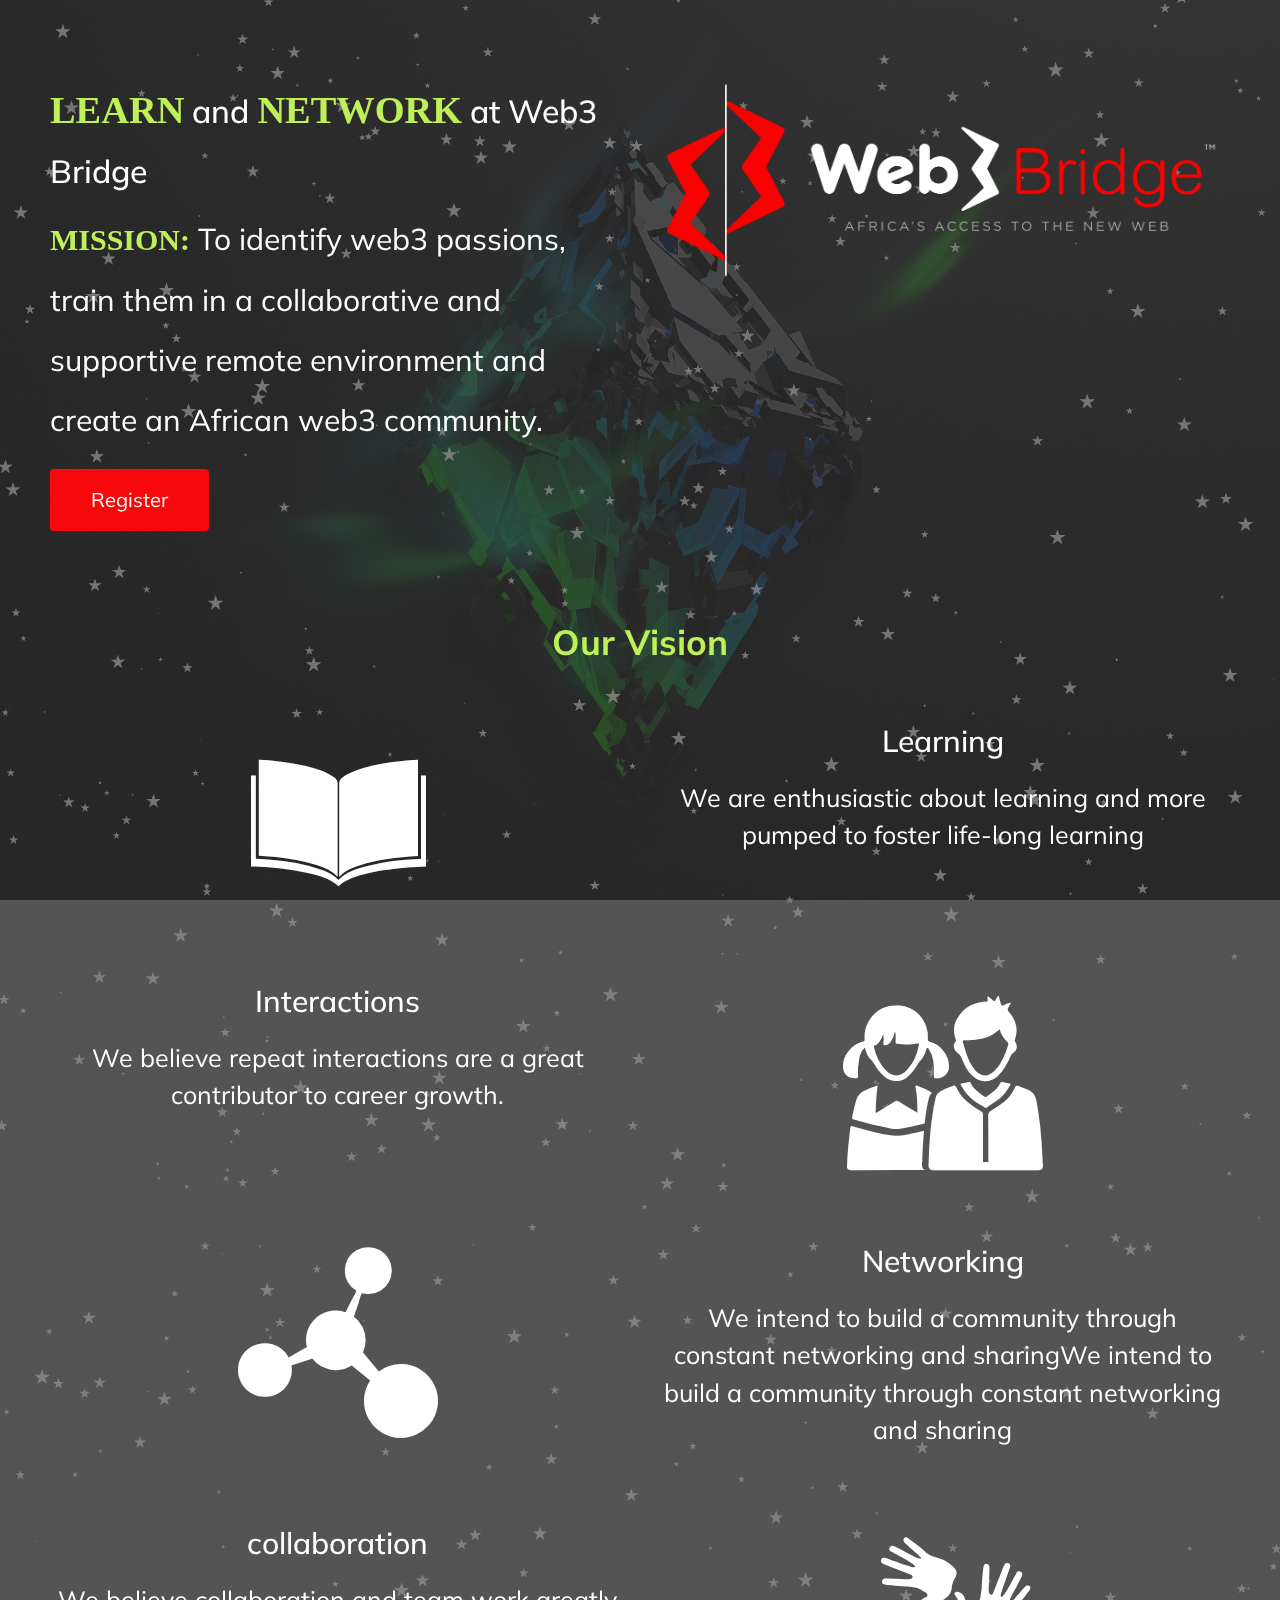
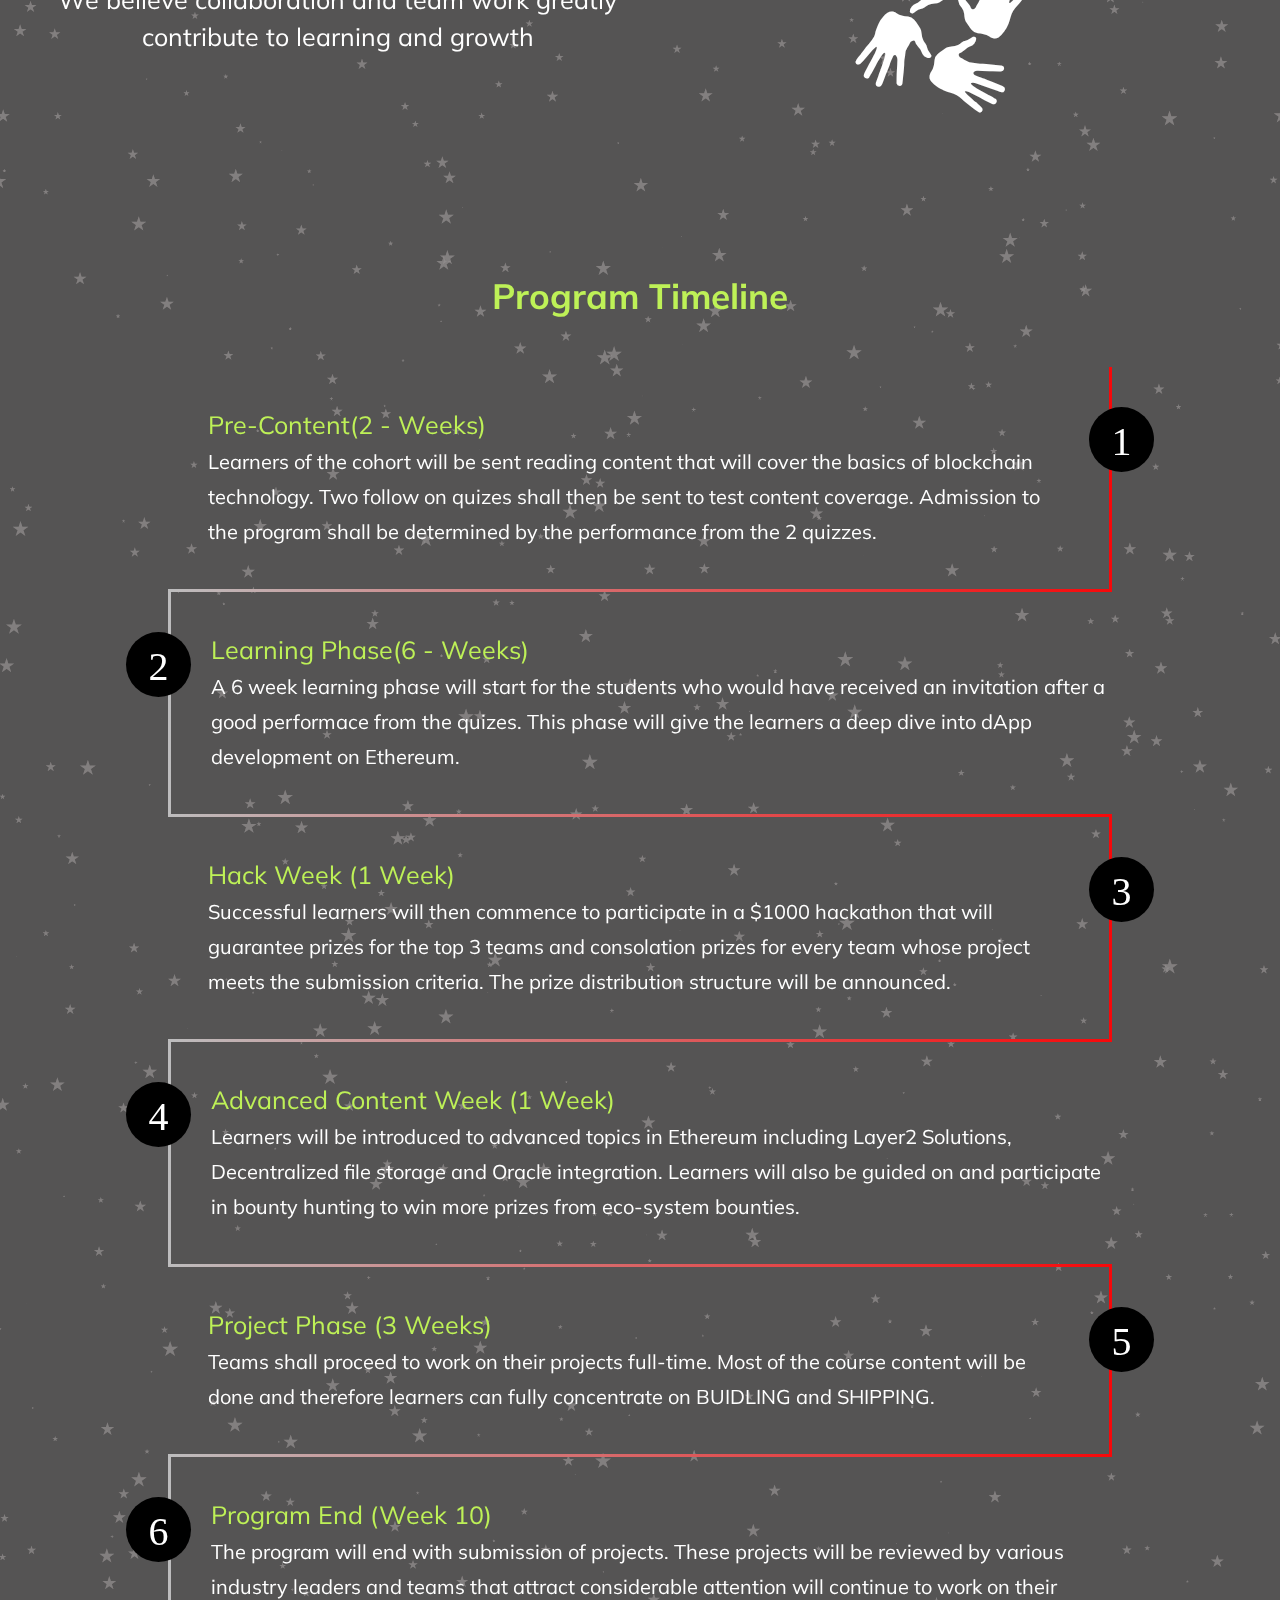
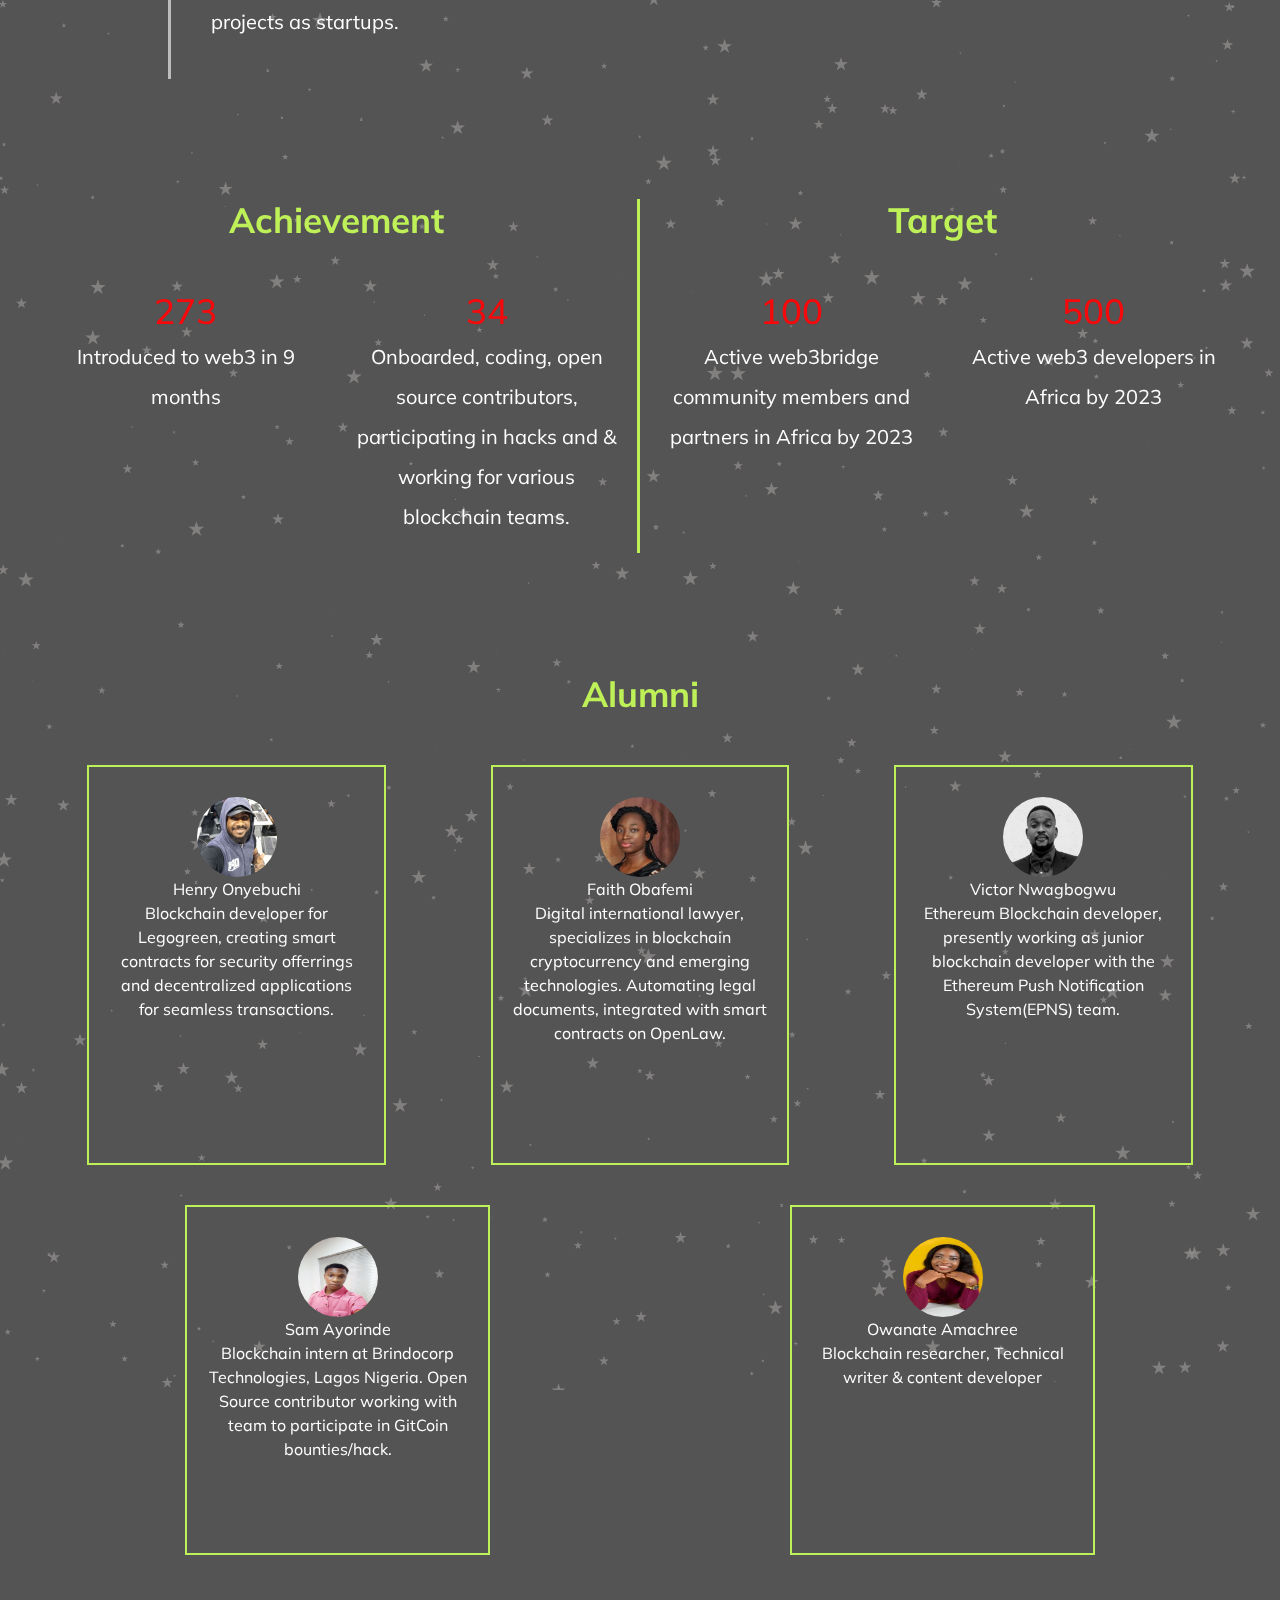
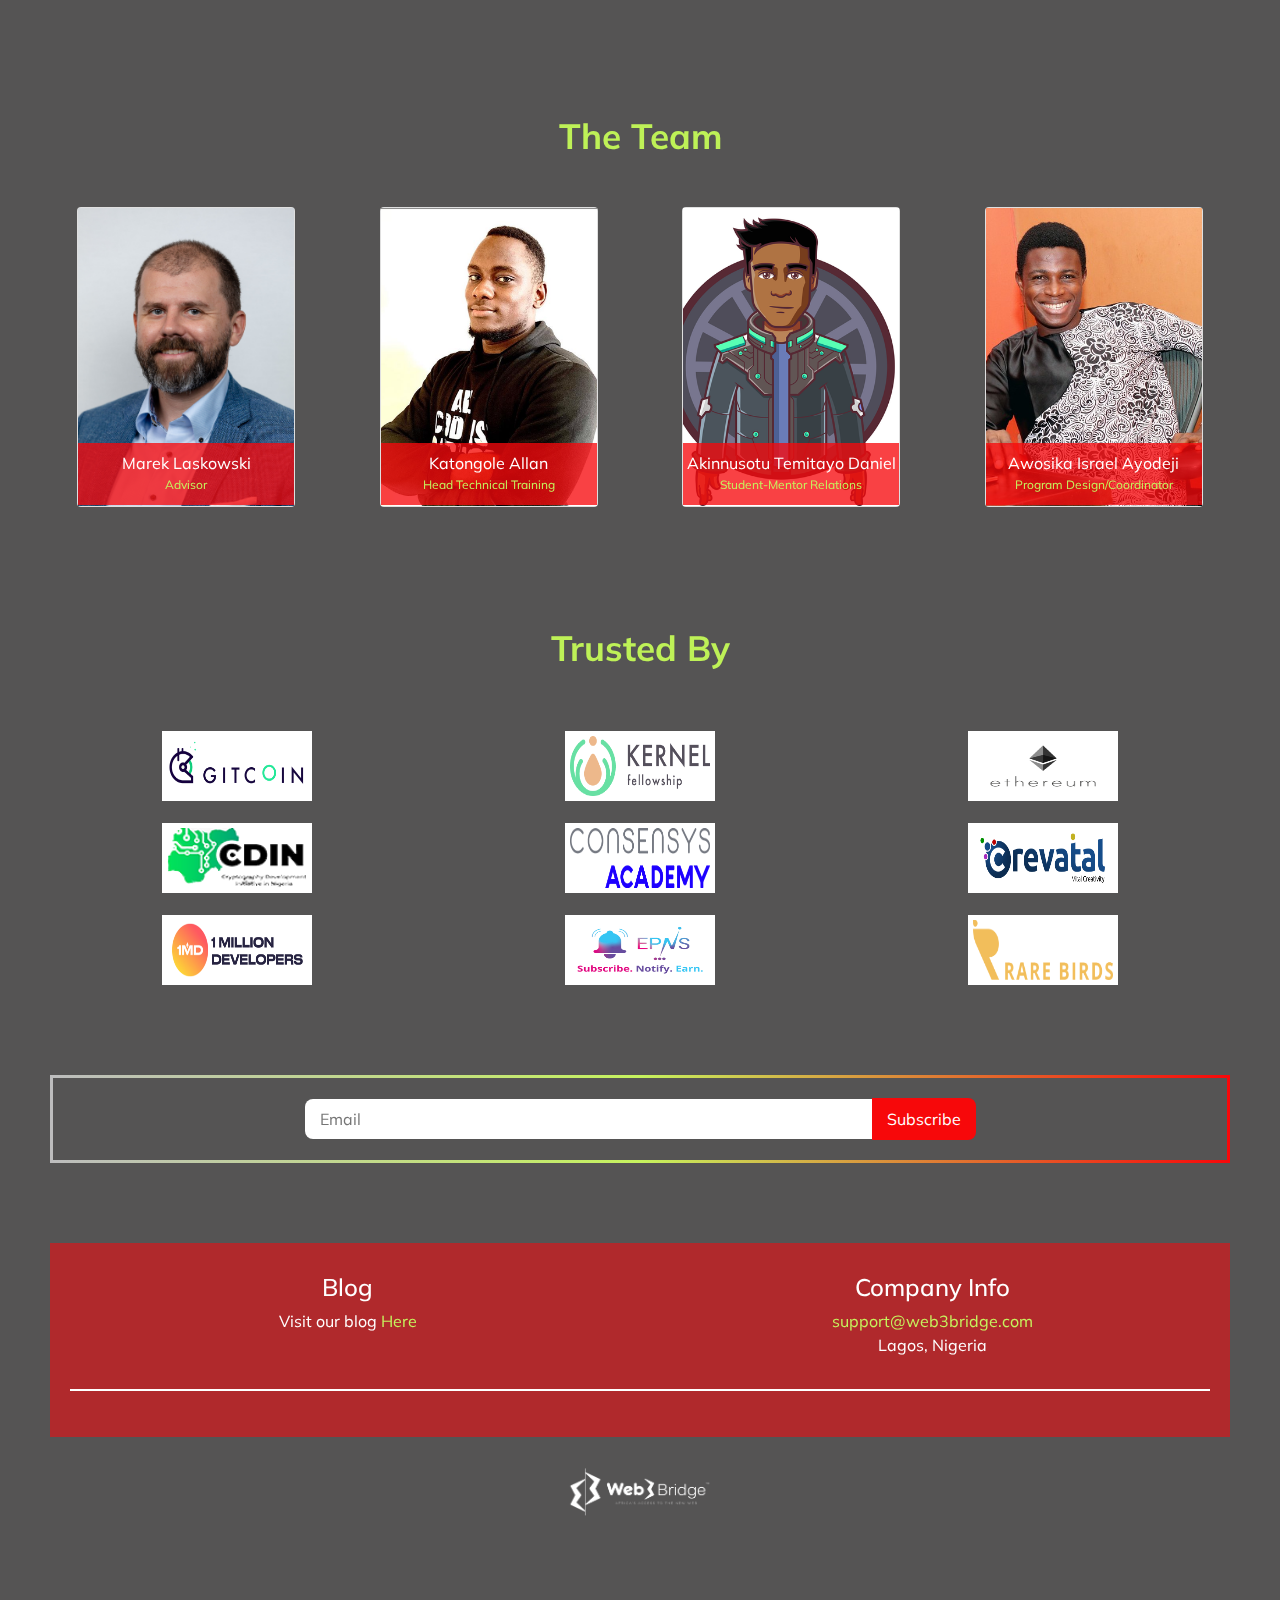
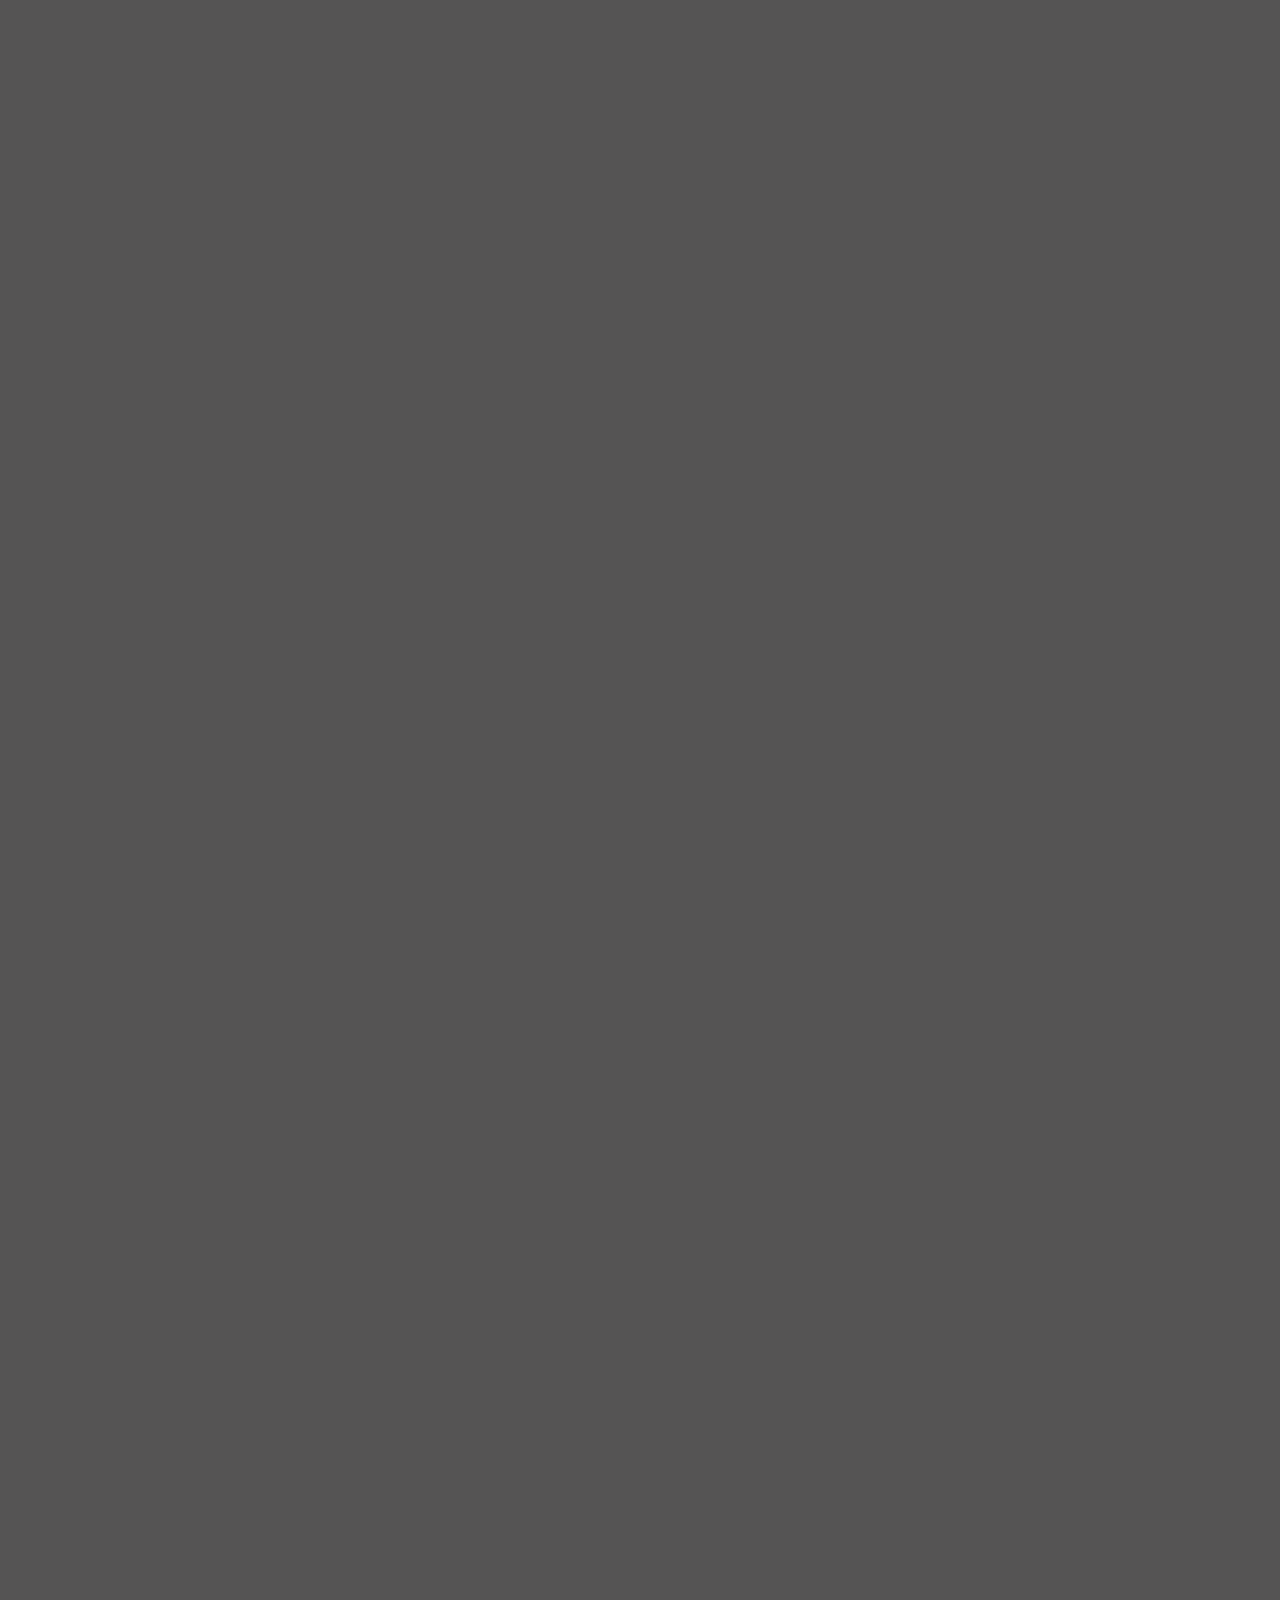
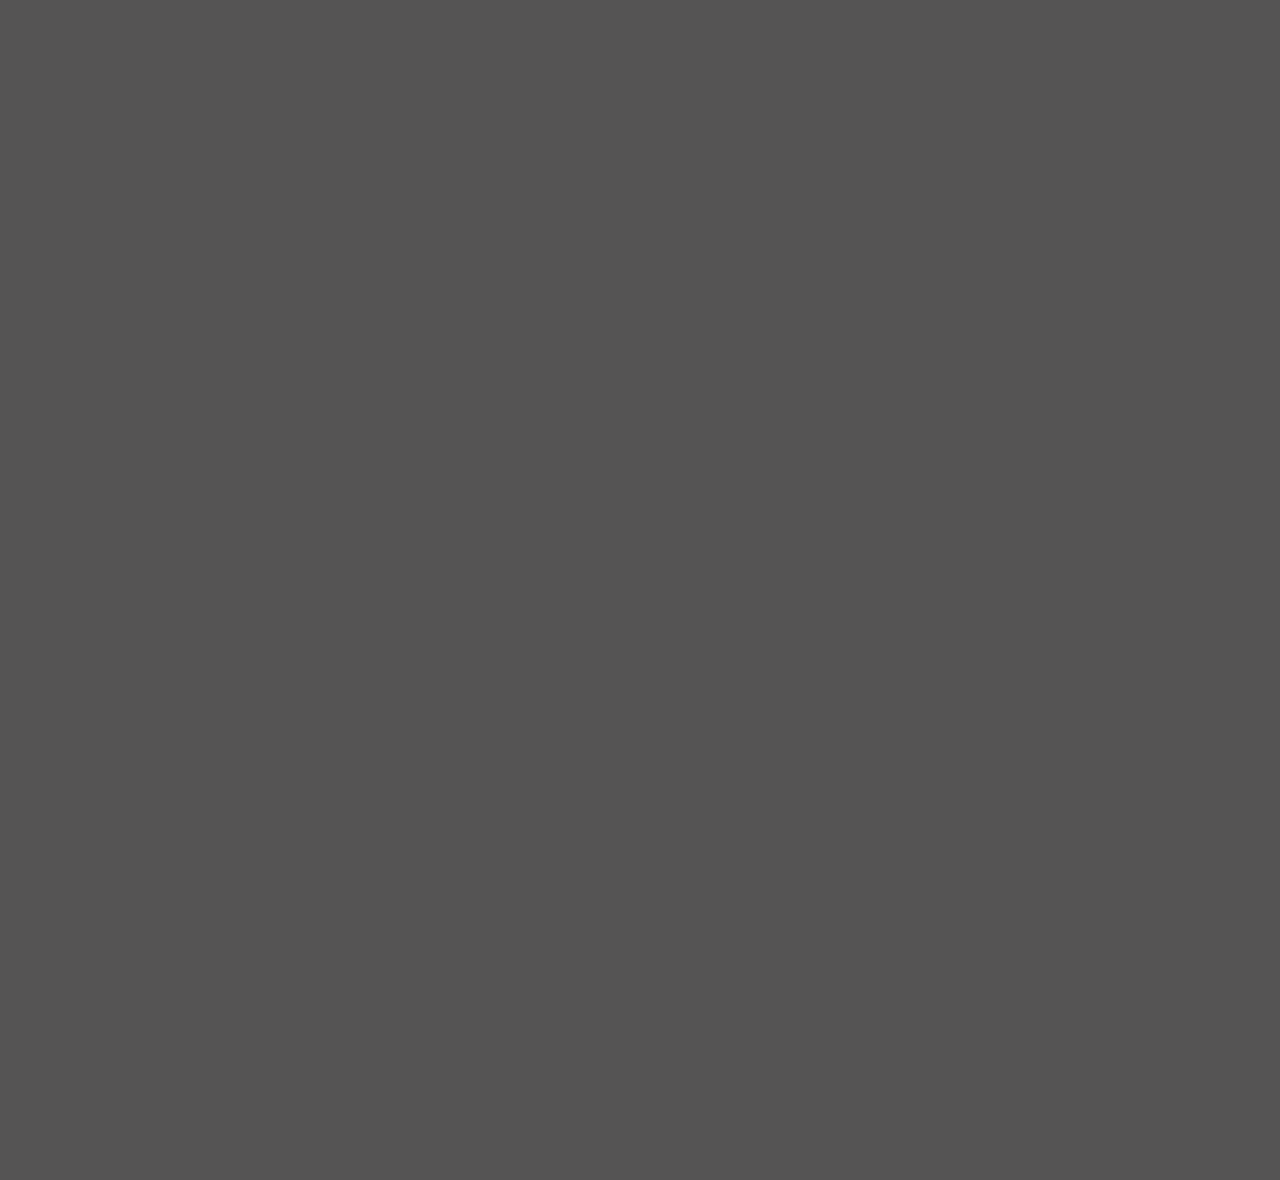
==== index.html @ eb231995 "partially done" ====
<!doctype html>
<html lang="en">

<head>
    <!-- Required meta tags -->
    <meta charset="utf-8">
    <meta name="viewport" content="width=device-width, initial-scale=1, shrink-to-fit=no">

    <!-- Bootstrap CSS -->
    <link rel="stylesheet" href="https://cdn.jsdelivr.net/npm/bootstrap@4.5.3/dist/css/bootstrap.min.css">

    <!-- Ionicons CSS  -->
    <link rel="stylesheet" href="https://code.ionicframework.com/ionicons/2.0.1/css/ionicons.min.css">

    <!-- Muli Font -->
    <link rel="stylesheet" type="text/css" href="//fonts.googleapis.com/css?family=Muli">

    <!-- IcoFont -->
    <link rel="stylesheet" href="icofont/icofont.css">

    <!-- AOS Css -->
    <!-- <link href="https://unpkg.com/aos@2.3.1/dist/aos.css" rel="stylesheet"> -->

    <!-- Main Css -->
    <link rel="stylesheet" href="css/style.css">

    <title>Web3 Bridge</title>

</head>

<body>

    <!-- Parallax background -->
    <div class="main">
        <!-- particle js -->
        <div id="particles-js">
        </div>
    </div>

    <div class="contain">
        <!-- header -->
        <div class="header">
            <div class="row">
                <div class="col-md-6">
                    <h2><span class="bold">LEARN</span> and <span class="bold">NETWORK</span> at Web3 Bridge</h2>
                    <p><span class="bold2">MISSION:</span> To identify web3 passions, train them in a collaborative and
                        supportive remote environment and create an African web3 community.</p>
                    <button class="btn reg-btn">Register</button>
                </div>
                <div class="col-md-6 ali">
                    <a href="index.html"><img src="img/logo-red-on-dark-bg.png" class="logo" alt=""></a>
                </div>
            </div>
        </div>

        <!-- mission -->
        <!-- <div class="mission">

        </div> -->

        <!-- vision -->
        <div class="vision">
            <h2>Our Vision</h2>
            <div class="row vis">
                <div class="col-md-6 icon">
                    <i class="icofont-book fa"></i>
                </div>
                <div class="col-md-6">
                    <h4>Learning</h4>
                    <p>We are enthusiastic about learning and more pumped to foster life-long learning</p>
                </div>
            </div>
            <div class="row vis vis2">
                <div class="col-md-6">
                    <h4>Interactions</h4>
                    <p>We believe repeat interactions are a great contributor to career growth.</p>
                </div>
                <div class="col-md-6 icon">
                    <i class="icofont-group-students fa"></i>
                </div>
            </div>
            <div class="row vis">
                <div class="col-md-6 icon">
                    <i class="icofont-atom fa"></i>
                </div>
                <div class="col-md-6">
                    <h4>Networking</h4>
                    <p>We intend to build a community through constant networking and sharingWe intend to build a
                        community through constant networking and sharing</p>
                </div>
            </div>
            <div class="row vis vis2">
                <div class="col-md-6">
                    <h4>collaboration</h4>
                    <p>We believe collaboration and team work greatly contribute to learning and growth</p>
                </div>
                <div class="col-md-6 icon">
                    <i class="icofont-unity-hand fa"></i>
                </div>
            </div>
        </div>

        <!-- timeline -->
        <div class="timeline">
            <h2>Program Timeline</h2>
            <main>
                <p class="time"><span>Pre-Content(2 - Weeks)</span><br>
                    Learners of the cohort will be sent reading content that will cover the basics of blockchain
                    technology. Two follow on quizes shall then be sent to test content coverage. Admission to the
                    program shall be determined by the performance from the 2 quizzes.
                </p>

                <p class="time"><span>Learning Phase(6 - Weeks)</span><br>
                    A 6 week learning phase will start for the students who would have received an invitation after a
                    good performace from the quizes. This phase will give the learners a deep dive into dApp development
                    on Ethereum.
                </p>

                <p class="time"><span>Hack Week (1 Week)</span><br>
                    Successful learners will then commence to participate in a $1000 hackathon that will guarantee
                    prizes for the top 3 teams and consolation prizes for every team whose project meets the submission
                    criteria. The prize distribution structure will be announced.
                </p>

                <p class="time"><span>Advanced Content Week (1 Week)</span><br>
                    Learners will be introduced to advanced topics in Ethereum including Layer2 Solutions, Decentralized
                    file storage and Oracle integration. Learners will also be guided on and participate in bounty
                    hunting to win more prizes from eco-system bounties.
                </p>

                <p class="time"><span>Project Phase (3 Weeks)</span><br>
                    Teams shall proceed to work on their projects full-time. Most of the course content will be done and
                    therefore learners can fully concentrate on BUIDLING and SHIPPING.
                </p>

                <p class="time"><span>Program End (Week 10)</span><br>
                    The program will end with submission of projects. These projects will be reviewed by various
                    industry leaders and teams that attract considerable attention will continue to work on their
                    projects as startups.
                </p>
            </main>
        </div>

        <div class="target">
            <div class="row">
                <!-- Achievment -->
                <div class="col-md-6 ach">
                    <h2>Achievement</h2>
                    <div class="row">
                        <div class="col-md-6">
                            <span class="numb">
                                273
                            </span>
                            <p class="text">Introduced to web3 in 9 months</p>
                        </div>
                        <div class="col-md-6">
                            <span class="numb">
                                34
                            </span>
                            <p class="text">Onboarded, coding, open source contributors, participating in hacks and &
                                working for various blockchain teams.</p>
                        </div>
                    </div>
                </div>
                <!-- target -->
                <div class="col-md-6">
                    <h2>Target</h2>
                    <div class="row">
                        <div class="col-md-6">
                            <span class="numb">
                                100
                            </span>
                            <p class="text">Active web3bridge community members and partners in Africa by 2023</p>
                        </div>
                        <div class="col-md-6">
                            <span class="numb">
                                500
                            </span>
                            <p class="text">Active web3 developers in Africa by 2023</p>
                        </div>
                    </div>
                </div>
            </div>
        </div>
        <!-- Alumni -->
        <div class="alumni">
            <h2>Alumni</h2>
            <div class="row">
                <div class="col-md-4">
                    <div class="colums">
                        <img src="img/henry-onyebuchi.jpg" alt="" class="al-img">
                        <div class="details">
                            <span class="name">Henry Onyebuchi</span><br>
                            <span class="tweet"><i class="ion-social-twitter"></i></span>
                            <p class="test">Blockchain developer for Legogreen, creating smart contracts for security
                                offerrings and decentralized applications for seamless transactions.</p>
                        </div>
                    </div>
                </div>
                <div class="col-md-4">
                    <div class="colums">
                        <img src="img/faith-obafemi.jpg" alt="" class="al-img">
                        <div class="details">
                            <span class="name">Faith Obafemi</span><br>
                            <span class="tweet"><i class="ion-social-twitter"></i></span>
                            <p class="test">Digital international lawyer, specializes in blockchain cryptocurrency and
                                emerging technologies. Automating legal documents, integrated with smart contracts on
                                OpenLaw.</p>
                        </div>
                    </div>
                </div>
                <div class="col-md-4">
                    <div class="colums">
                        <img src="img/vivtor-nwa.jpg" alt="" class="al-img">
                        <div class="details">
                            <span class="name">Victor Nwagbogwu</span><br>
                            <span class="tweet"><i class="ion-social-twitter"></i></span>
                            <p class="test">Ethereum Blockchain developer, presently working as junior blockchain
                                developer
                                with the Ethereum Push Notification System(EPNS) team.</p>
                        </div>
                    </div>
                </div>
            </div>
            <div class="row">
                <div class="col-md-6">
                    <div class="colm">
                        <img src="img/sam-ayo.jpg" alt="" class="al-img">
                        <div class="details">
                            <span class="name">Sam Ayorinde</span><br>
                            <span class="tweet"><i class="ion-social-twitter"></i></span>
                            <p class="test">Blockchain intern at Brindocorp Technologies, Lagos Nigeria. Open Source
                                contributor working with team to participate in GitCoin bounties/hack.</p>
                        </div>
                    </div>
                </div>
                <div class="col-md-6">
                    <div class="colm">
                        <img src="img/owanate.jpg" alt="" class="al-img">
                        <div class="details">
                            <span class="name">Owanate Amachree</span><br>
                            <span class="tweet"><i class="ion-social-twitter"></i></span>
                            <p class="test">Blockchain researcher, Technical writer & content developer</p>
                        </div>
                    </div>
                </div>
            </div>
        </div>

        <!-- team -->
        <div class="team">
            <h2>The Team</h2>
            <div class="row">
                <div class="col-md-3">
                    <div class="card">
                        <img src="img/Marek_headshot2.jpg" alt="" class="team-img">
                        <p class="name">Marek Laskowski<br><span>Advisor</span></p>
                    </div>
                </div>
                <div class="col-md-3">
                    <div class="card">
                        <img src="img/image.png" alt="" class="team-img">
                        <p class="name">Katongole Allan<br><span>Head Technical Training</span></p>
                    </div>
                </div>
                <div class="col-md-3">
                    <div class="card">
                        <img src="img/image (1).png" alt="" class="team-img">
                        <p class="name">Akinnusotu Temitayo Daniel<br><span>Student-Mentor Relations</span></p>
                    </div>
                </div>
                <div class="col-md-3">
                    <div class="card">
                        <img src="img/image (2).png" alt="" class="team-img">
                        <p class="name">Awosika Israel Ayodeji<br><span>Program Design/Coordinator</span></p>
                    </div>
                </div>
            </div>
        </div>

        <!-- trusted -->
        <div class="trusted">
            <h2>Trusted By</h2>
            <div class="row">
                <div class="col-md-4">
                    <img src="img/gitcoin.png" alt="" class="tr-img">
                </div>
                <div class="col-md-4">
                    <img src="img/kern.png" alt="" class="tr-img">
                </div>
                <div class="col-md-4">
                    <img src="img/ether.png" alt="" class="tr-img">
                </div>
            </div>
            <div class="row">
                <div class="col-md-4">
                    <img src="img/cryptologo.png" alt="" class="tr-img">
                </div>
                <div class="col-md-4">
                    <img src="img/cons.png" alt="" class="tr-img">
                </div>
                <div class="col-md-4">
                    <img src="img/rev.png" alt="" class="tr-img">
                </div>
            </div>
            <div class="row">
                <div class="col-md-4">
                    <img src="img/1mil.png" alt="" class="tr-img">
                </div>
                <div class="col-md-4">
                    <img src="img/ep.png" alt="" class="tr-img">
                </div>
                <div class="col-md-4">
                    <img src="img/rare.png" alt="" class="tr-img">
                </div>
            </div>
        </div>

        <!-- subscribe -->
        <div class="Subscribe">
            <div class="row">
                <div class="col-md-12">
                    <input type="text" placeholder="Email" class="sub"><button
                        class="sub-btn">Subscribe</button>
                </div>
            </div>
        </div>

        <!-- footer -->
        <div class="footer">
            <div class="row">
                <div class="col-md-6">
                    <h4>Blog</h4>
                    <p>Visit our blog <a href="https://web3bridge.substack.com">Here</a></p>
                </div>
                <div class="col-md-6">
                    <h4>Company Info</h4>
                    <p>
                        <a href="mailto:support@web3bridge.com">support@web3bridge.com</a><br>
                        Lagos, Nigeria
                    </p>
                </div>
            </div>
            <hr>
            <div class="d-flex justify-content-around font">
                <a href="#"><i class="ion-social-facebook"></i></a>
                <a href="https://twitter.com/web3bridge"><i class="ion-social-twitter"></i></a>
                <a href="#"><i class="ion-social-youtube"></i></a>
            </div>
        </div>

        <div class="web">
            <img src="img/logo-white-on-black-bg.png" alt="" class="logo2">
        </div>
    </div>

    <!-- Parallax background -->
    <div class="main">
        <!-- particle js -->
        <div id="particles-js">
        </div>
    </div>

    <!-- Particle js -->
    <script src="particles.js-master/particles.js"></script>
    <script src="particles.js-master/demo/js/app.js"></script>

    <!-- jQuery and Bootstrap Bundle (includes Popper) -->
    <script src="https://code.jquery.com/jquery-3.5.1.slim.min.js"></script>
    <script src="https://cdn.jsdelivr.net/npm/bootstrap@4.5.3/dist/js/bootstrap.bundle.min.js"></script>

    <!-- AOS Js -->
    <!-- <script src="https://unpkg.com/aos@2.3.1/dist/aos.js"></script> -->
    
    <!-- Main js -->
    <link rel="stylesheet" href="js/main.js">

</body>

</html>
---- icofont/icofont.css ----
/*! 
* @package IcoFont 
* @version 1.0.1 
* @author IcoFont https://icofont.com 
* @copyright Copyright (c) 2015 - 2020 IcoFont 
* @license - https://icofont.com/license/
*/

@font-face
{
 
  font-family: "IcoFont";
font-weight: normal;
font-style: "Regular";
src: url("./fonts/icofont.woff2") format("woff2"),
url("./fonts/icofont.woff") format("woff");
}

[class^="icofont-"], [class*=" icofont-"]
{
  font-family: 'IcoFont' !important;
  speak: none;
  font-style: normal;
  font-weight: normal;
  font-variant: normal;
  text-transform: none;
  white-space: nowrap;
  word-wrap: normal;
  direction: ltr;
  line-height: 1;
/* Better Font Rendering =========== */
  -webkit-font-feature-settings: "liga";
  -webkit-font-smoothing: antialiased;
}

.icofont-book:before
{
  content: "\ead2";
}

.icofont-atom:before
{
  content: "\eacd";
}

.icofont-group-students:before
{
  content: "\eadd";
}

.icofont-unity-hand:before
{
  content: "\e826";
}

.icofont-xs
{
  font-size: .5em;
}

.icofont-sm
{
  font-size: .75em;
}

.icofont-md
{
  font-size: 1.25em;
}

.icofont-lg
{
  font-size: 1.5em;
}

.icofont-1x
{
  font-size: 1em;
}

.icofont-2x
{
  font-size: 2em;
}

.icofont-3x
{
  font-size: 3em;
}

.icofont-4x
{
  font-size: 4em;
}

.icofont-5x
{
  font-size: 5em;
}

.icofont-6x
{
  font-size: 6em;
}

.icofont-7x
{
  font-size: 7em;
}

.icofont-8x
{
  font-size: 8em;
}

.icofont-9x
{
  font-size: 9em;
}

.icofont-10x
{
  font-size: 10em;
}

.icofont-fw
{
  text-align: center;
  width: 1.25em;
}

.icofont-ul
{
  list-style-type: none;
  padding-left: 0;
  margin-left: 0;
}

.icofont-ul > li
{
  position: relative;
  line-height: 2em;
}

.icofont-ul > li .icofont
{
  display: inline-block;
  vertical-align: middle;
}

.icofont-border
{
  border: solid 0.08em #f1f1f1;
  border-radius: .1em;
  padding: .2em .25em .15em;
}

.icofont-pull-left
{
  float: left;
}

.icofont-pull-right
{
  float: right;
}

.icofont.icofont-pull-left
{
  margin-right: .3em;
}

.icofont.icofont-pull-right
{
  margin-left: .3em;
}

.icofont-spin
{
  -webkit-animation: icofont-spin 2s infinite linear;
  animation: icofont-spin 2s infinite linear;
  display: inline-block;
}

.icofont-pulse
{
  -webkit-animation: icofont-spin 1s infinite steps(8);
  animation: icofont-spin 1s infinite steps(8);
  display: inline-block;
}

@-webkit-keyframes icofont-spin
{
  0%
  {
    -webkit-transform: rotate(0deg);
    transform: rotate(0deg);
  }

  100%
  {
    -webkit-transform: rotate(360deg);
    transform: rotate(360deg);
  }
}

@keyframes icofont-spin
{
  0%
  {
    -webkit-transform: rotate(0deg);
    transform: rotate(0deg);
  }

  100%
  {
    -webkit-transform: rotate(360deg);
    transform: rotate(360deg);
  }
}

.icofont-rotate-90
{
  -ms-filter: "progid:DXImageTransform.Microsoft.BasicImage(rotation=1)";
  -webkit-transform: rotate(90deg);
  transform: rotate(90deg);
}

.icofont-rotate-180
{
  -ms-filter: "progid:DXImageTransform.Microsoft.BasicImage(rotation=2)";
  -webkit-transform: rotate(180deg);
  transform: rotate(180deg);
}

.icofont-rotate-270
{
  -ms-filter: "progid:DXImageTransform.Microsoft.BasicImage(rotation=3)";
  -webkit-transform: rotate(270deg);
  transform: rotate(270deg);
}

.icofont-flip-horizontal
{
  -ms-filter: "progid:DXImageTransform.Microsoft.BasicImage(rotation=0, mirror=1)";
  -webkit-transform: scale(-1, 1);
  transform: scale(-1, 1);
}

.icofont-flip-vertical
{
  -ms-filter: "progid:DXImageTransform.Microsoft.BasicImage(rotation=2, mirror=1)";
  -webkit-transform: scale(1, -1);
  transform: scale(1, -1);
}

.icofont-flip-horizontal.icofont-flip-vertical
{
  -ms-filter: "progid:DXImageTransform.Microsoft.BasicImage(rotation=2, mirror=1)";
  -webkit-transform: scale(-1, -1);
  transform: scale(-1, -1);
}

:root .icofont-rotate-90,
	:root .icofont-rotate-180,
	:root .icofont-rotate-270,
	:root .icofont-flip-horizontal,
	:root .icofont-flip-vertical
{
  -webkit-filter: none;
  filter: none;
  display: inline-block;
}

.icofont-inverse
{
  color: #fff;
}

.sr-only
{
  border: 0;
  clip: rect(0, 0, 0, 0);
  height: 1px;
  margin: -1px;
  overflow: hidden;
  padding: 0;
  position: absolute;
  width: 1px;
}

.sr-only-focusable:active,
	.sr-only-focusable:focus
{
  clip: auto;
  height: auto;
  margin: 0;
  overflow: visible;
  position: static;
  width: auto;
}
---- css/style.css ----
*{
    padding: 0;
    margin: 0;
    box-sizing: border-box;
}

@import url('https://fonts.googleapis.com/css2?family=Old+Standard+TT:ital@1&display=swap');

@import url('https://fonts.googleapis.com/css2?family=Big+Shoulders+Inline+Text&family=Lobster&display=swap');

body, html{
    font-family: Muli;
    height: 100%;
    scroll-behavior: smooth;
}
.main{
    background: url(../img/cool.jpg);
    height: 510vh;
    background-attachment: fixed;
    background-position: center;
    background-repeat: no-repeat;
    background-size: cover;
}
#particles-js {
    background-color: rgba(46, 45, 45, 0.815);
    width: 100%;
    height: 100%;
    background-attachment: scroll;
    background-position: center;
    background-repeat: repeat;
    background-size: cover;
}
.contain{
    top: 0;
    position: absolute;
    padding: 50px;
    z-index: 999;
    color: #fff;
    height: 100%;
}
.header{
    padding: 30px 0;
    height: auto;
    font-size: 30px;
    line-height: 60px;
}
.header h2{
    line-height: 60px;
}
.bold{
    font-family: 'Lobster', cursive;
    font-size: larger;
    color: rgb(190, 241, 87);
    font-weight: 700;
}
.bold2{
    font-family: 'Lobster', cursive;
    color: rgb(190, 241, 87);
    font-weight: 700;
}
.reg-btn{
    color: #fff;
    background-color: #f7080a;
    padding: 15px 40px;
    font-size: 20px;
}
.logo{
    width: 100%;
    height: 200px;
}
.vision{
    padding: 60px 0;
}
.icon{
    width: 100%;
    text-align: center;
}
.fa{
    width: 100%;
    /* margin: 4px 25%; */
    font-size: 200px;
    color: #fff;
}
.vis{
    padding: 30px 0;
}
.vision h2{
    color: rgb(190, 241, 87);
    text-align: center;
    font-size: 35px;
    font-weight: 700;
    margin-bottom: 30px;
}
.vision h4{
    text-align: center;
    font-size: 30px;
    margin-bottom: 20px;
}
.vision p{
    font-size: 25px;
    text-align: center;
}
.timeline{
    padding: 60px 0;
}
.timeline h2{
    color: rgb(190, 241, 87);
    text-align: center;
    font-size: 35px;
    font-weight: 700;
    margin-bottom: 50px;
}
main {
  min-width: 200px;
  max-width: 80%;
  margin: auto;
}

.time {
  font-size: 20px;
  line-height: 1.75em;
  border-top: 3px solid;
  border-image: linear-gradient(to right, #bdbdbe 0%, #f7080a 100%);
  border-image-slice: 1;
  border-width: 3px;
  margin: 0;
  padding: 40px;
  counter-increment: section;
  position: relative;
}

.time:nth-child(odd) {
  border-right: 3px solid;
  padding-left: 40px;
}
  
.time:nth-child(odd):before {
    font-family: 'Old Standard TT', serif;
    font-size: 40px;
    left: 100%; 
    margin-left: -20px;
  }
.time:nth-child(even) {
  border-left: 3px solid;
  padding-right: 0;
}
.time:before {
    content: counter(section);
    position: absolute;
    border-radius: 50%;
    padding: 10px;
    height: 65px;
    width: 65px;
    background-color: black;
    text-align: center;
    line-height: 1.25em;
    color: white;
    font-size: 1em;
}
  
.time:nth-child(even):before {
    font-family: 'Old Standard TT', serif;
    font-size: 40px;
    right: 100%; 
    margin-right: -20px;
}
.time:first-child {
  border-top: 0;
  border-top-right-radius:0;
  border-top-left-radius:0;
}
.time:last-child {
  border-bottom-right-radius:0;
  border-bottom-left-radius:0;
}
.time span{
    color: rgb(190, 241, 87);
    font-size: 25px;
    font-weight: 400;
}
.target{
    padding: 60px 0;
    font-size: 20px;
    line-height: 40px;
    text-align: center;
}
.target h2{
    color: rgb(190, 241, 87);
    text-align: center;
    font-size: 35px;
    font-weight: 700;
    margin-bottom: 50px;
}
.ach{
    border-right: 3px solid rgb(190, 241, 87);
}
.numb{
    text-align: center;
    font-size: 35px;
    font-weight: 500;
    color: #f7080a;
}
.text{
    text-align: center;
}
.alumni{
    padding: 60px 0;
}
.alumni h2{
    color: rgb(190, 241, 87);
    text-align: center;
    font-size: 35px;
    font-weight: 700;
    margin-bottom: 50px;
}
.alumni .colums{
    border: 2px solid rgb(190, 241, 87);
    width: 80%;
    height: 400px;
    padding: 30px 20px;
    text-align: center;
    margin: 0 auto;
}
.alumni .colm{
    border: 2px solid rgb(190, 241, 87);
    width: 53%;
    height: 350px;
    padding: 30px 20px;
    text-align: center;
    margin: 40px auto;
}
.al-img{
    width: 80px;
    height: 80px;
    border-radius: 50%;
    margin: auto;
}
.team{
    padding: 60px 0;
}
.team h2{
    color: rgb(190, 241, 87);
    text-align: center;
    font-size: 35px;
    font-weight: 700;
    margin-bottom: 50px;
}
.team .card{
    width: 80%;
    height: 300px;
    margin: 0 auto;
}
.team-img{
    width: 100%;
    height: 100%;
    object-fit: cover;
}
.team .name{
    position: absolute;
    background-color: #f7080cc4;
    color: #fff;
    width: 100%;
    text-align: center;
    padding: 10px 0;
    bottom: -15px;
    line-height: 20px;
}
.team span{
    color: rgb(198, 243, 94);
    font-size: 12px;
}
.trusted{
    padding: 60px 0;
    text-align: center;
    line-height: 90px;
}
.trusted h2{
    color: rgb(190, 241, 87);
    text-align: center;
    font-size: 35px;
    font-weight: 700;
    margin-bottom: 50px;
}
.tr-img{
    margin: 10px 0;
    padding: 5px;
    background: #fff;
    width: 150px;
    height: 70px;
}
.Subscribe{
    margin: 20px 0;
    border: 3px solid;
  border-image: linear-gradient(to right, #bdbdbe 0%, rgb(198, 243, 94) 50%, #f7080a 100%);
  border-image-slice: 1;
  border-width: 3px;
    padding: 20px;
    text-align: center;
}
.sub{
    width: 50%;
    height: 40px;
    border: none;
    border-top-left-radius: 8px;
    border-bottom-left-radius: 8px;
    padding-left: 15px;
}
.sub-btn{
    background-color: #f7080a;
    color: #fff;
    border: none;
    border-top-right-radius: 8px;
    border-bottom-right-radius: 8px;
    padding: 9px 15px;
}
.footer{
    margin-top: 80px;
    background: #f7080c8f;
    padding: 30px 20px;
    text-align: center;
}
.footer a{
    color: rgb(198, 243, 94);
}
hr{
    border: 1px solid #fff;
}
.font{
    font-size: 40px;
}
.web{
    margin-top: 30px;
    text-align: center;
}
.logo2{
    width: 150px;
    height: 50px;
}
@media (max-width: 480px){
    .main{
        background: url(../img/cool.jpg);
        height: 1000vh;
        background-attachment: fixed;
        background-position: center;
        background-repeat: no-repeat;
        background-size: cover;
    }
    .header{
        padding: 30px 0;
        height: auto;
        font-size: 20px;
        line-height: 40px;
    }
    .header .row{
        flex-direction: column-reverse;
    }
    .bold{
        font-family: 'Lobster', cursive;
        font-size: 30px;
        color: rgb(190, 241, 87);
        font-weight: 700;
    }
    .bold2{
        font-family: 'Lobster', cursive;
        color: rgb(190, 241, 87);
        font-weight: 700;
    }
    .reg-btn{
        color: #fff;
        background-color: #f7080a;
        padding: 10px 30px;
        font-size: 20px;
    }
    .logo{
        width: 100%;
        height: 100px;
        margin-bottom: 50px;
    }
    .contain{
        padding: 20px;
    }
    .vision{
        padding: 60px 0;
    }
    .fa{
        width: 100%;
        font-size: 100px;
        color: #fff;
    }
    .vis{
        padding: 30px 0;
    }
    .vis2{
        flex-direction: column-reverse;
    }
    .vision h2{
        color: rgb(190, 241, 87);
        text-align: center;
        font-size: 35px;
        font-weight: 700;
        margin-bottom: 30px;
    }
    .vision h4{
        text-align: center;
        font-size: 30px;
        margin-bottom: 20px;
    }
    .vision p{
        font-size: 25px;
        text-align: center;
    }
    .timeline{
        padding: 60px 0;
    }
    .timeline h2{
        color: rgb(190, 241, 87);
        text-align: center;
        font-size: 35px;
        font-weight: 700;
        margin-bottom: 50px;
    }
    main {
      min-width: 200px;
      max-width: 90%;
      margin: auto;
    }
    .time:nth-child(odd) {
        border-right: 3px solid;
        padding-left: 0px;
    }
    .time:before {
        content: counter(section);
        position: absolute;
        border-radius: 50%;
        padding: 10px;
        height: 40px;
        width: 40px;
        background-color: black;
        text-align: center;
        line-height: 1.25em;
        color: white;
        font-size: 1em;
    }
    .time:nth-child(even):before {
        font-size: 20px;
    }
    .time:nth-child(odd):before {
        font-size: 20px;
    }
    .ach{
        border-right: none;
    }
    .alumni .colums{
        border: 2px solid rgb(190, 241, 87);
        width: 90%;
        height: auto;
        padding: 30px 20px;
        text-align: center;
        margin: 20px auto;
    }
    .alumni .colm{
        border: 2px solid rgb(190, 241, 87);
        width: 90%;
        height: auto;
        padding: 30px 20px;
        text-align: center;
        margin: 20px auto;
    }
    .team .card{
        width: 80%;
        height: 300px;
        margin: 20px auto;
    }
}
@media (min-width: 481px) and (max-width: 780px){
    .main{
        background: url(../img/cool.jpg);
        height: 700vh;
        background-attachment: fixed;
        background-position: center;
        background-repeat: no-repeat;
        background-size: cover;
    }
    .header{
        padding: 30px 0;
        height: auto;
        font-size: 20px;
        line-height: 40px;
    }
    .header .row{
        flex-direction: column-reverse;
    }
    .bold{
        font-family: 'Lobster', cursive;
        font-size: 30px;
        color: rgb(190, 241, 87);
        font-weight: 700;
    }
    .bold2{
        font-family: 'Lobster', cursive;
        color: rgb(190, 241, 87);
        font-weight: 700;
    }
    .reg-btn{
        color: #fff;
        background-color: #f7080a;
        padding: 10px 30px;
        font-size: 20px;
    }
    .ali{
        text-align: center;
    }
    .logo{
        width: 70%;
        height: 100px;
        margin-bottom: 20px;
    }
    .contain{
        padding: 20px;
    }
    .vision{
        padding: 40px 0;
    }
    .fa{
        width: 100%;
        font-size: 100px;
        color: #fff;
    }
    .vis{
        padding: 30px 0;
    }
    .vis2{
        flex-direction: column-reverse;
    }
    .vision h2{
        color: rgb(190, 241, 87);
        text-align: center;
        font-size: 35px;
        font-weight: 700;
        margin-bottom: 30px;
    }
    .vision h4{
        text-align: center;
        font-size: 30px;
        margin-bottom: 20px;
    }
    .vision p{
        font-size: 25px;
        text-align: center;
    }
    .timeline{
        padding: 60px 0;
    }
    .timeline h2{
        color: rgb(190, 241, 87);
        text-align: center;
        font-size: 35px;
        font-weight: 700;
        margin-bottom: 50px;
    }
    main {
      min-width: 200px;
      max-width: 90%;
      margin: auto;
    }
    .time:nth-child(odd) {
        border-right: 3px solid;
        padding-left: 0px;
    }
    .ach{
        border-right: none;
    }
    .alumni .colums{
        border: 2px solid rgb(190, 241, 87);
        width: 90%;
        height: auto;
        padding: 30px 20px;
        text-align: center;
        margin: 20px auto;
    }
    .alumni .colm{
        border: 2px solid rgb(190, 241, 87);
        width: 90%;
        height: auto;
        padding: 30px 20px;
        text-align: center;
        margin: 20px auto;
    }
    .team .card{
        width: 80%;
        margin: 20px auto;
    }
}
@media (min-width:760px) and (max-width:780px){
    .header .col-md-6{
        width: 50%;
    }
    .header .row{
        flex-direction: row;
    }
}
@media (max-width:280px){
    .main{
        height: 1050vh;
    }
}
@media (min-width:281px) and (max-width:380px){
    .main{
        height: 935vh;
    }
}
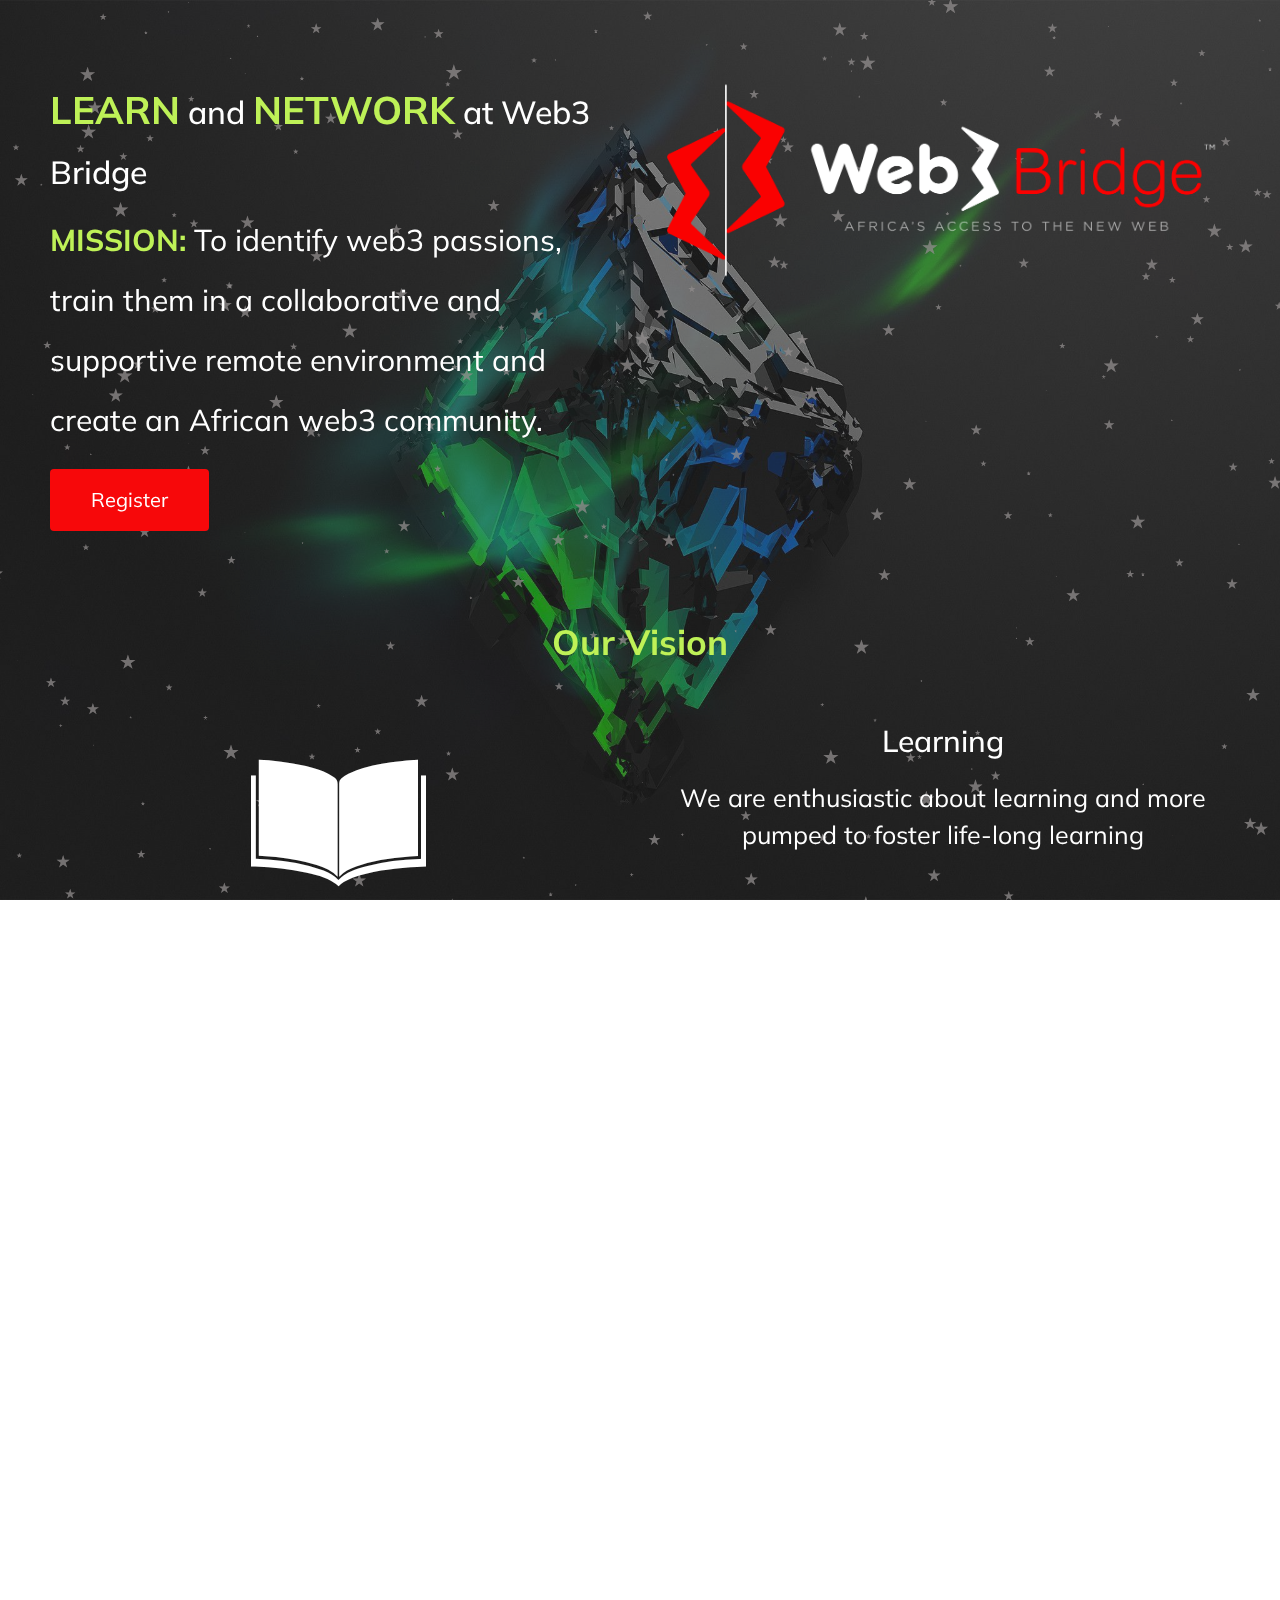
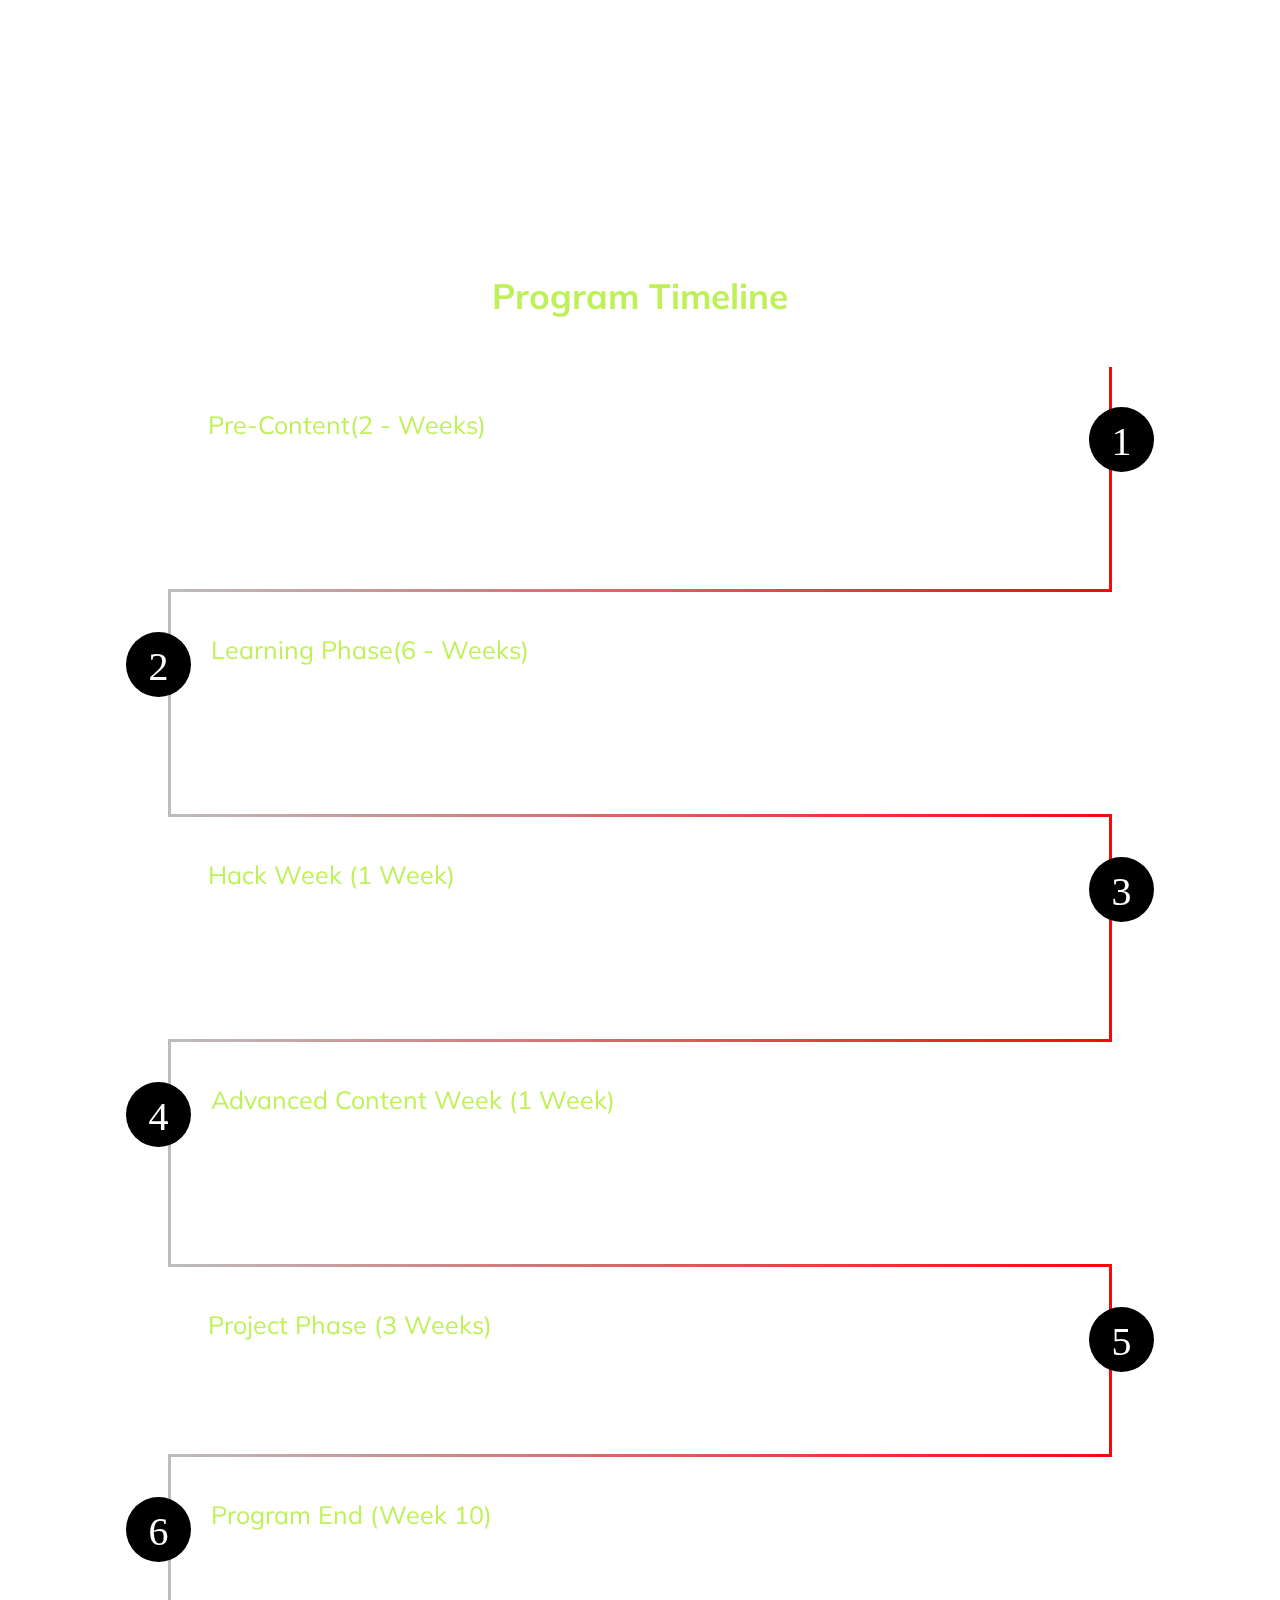
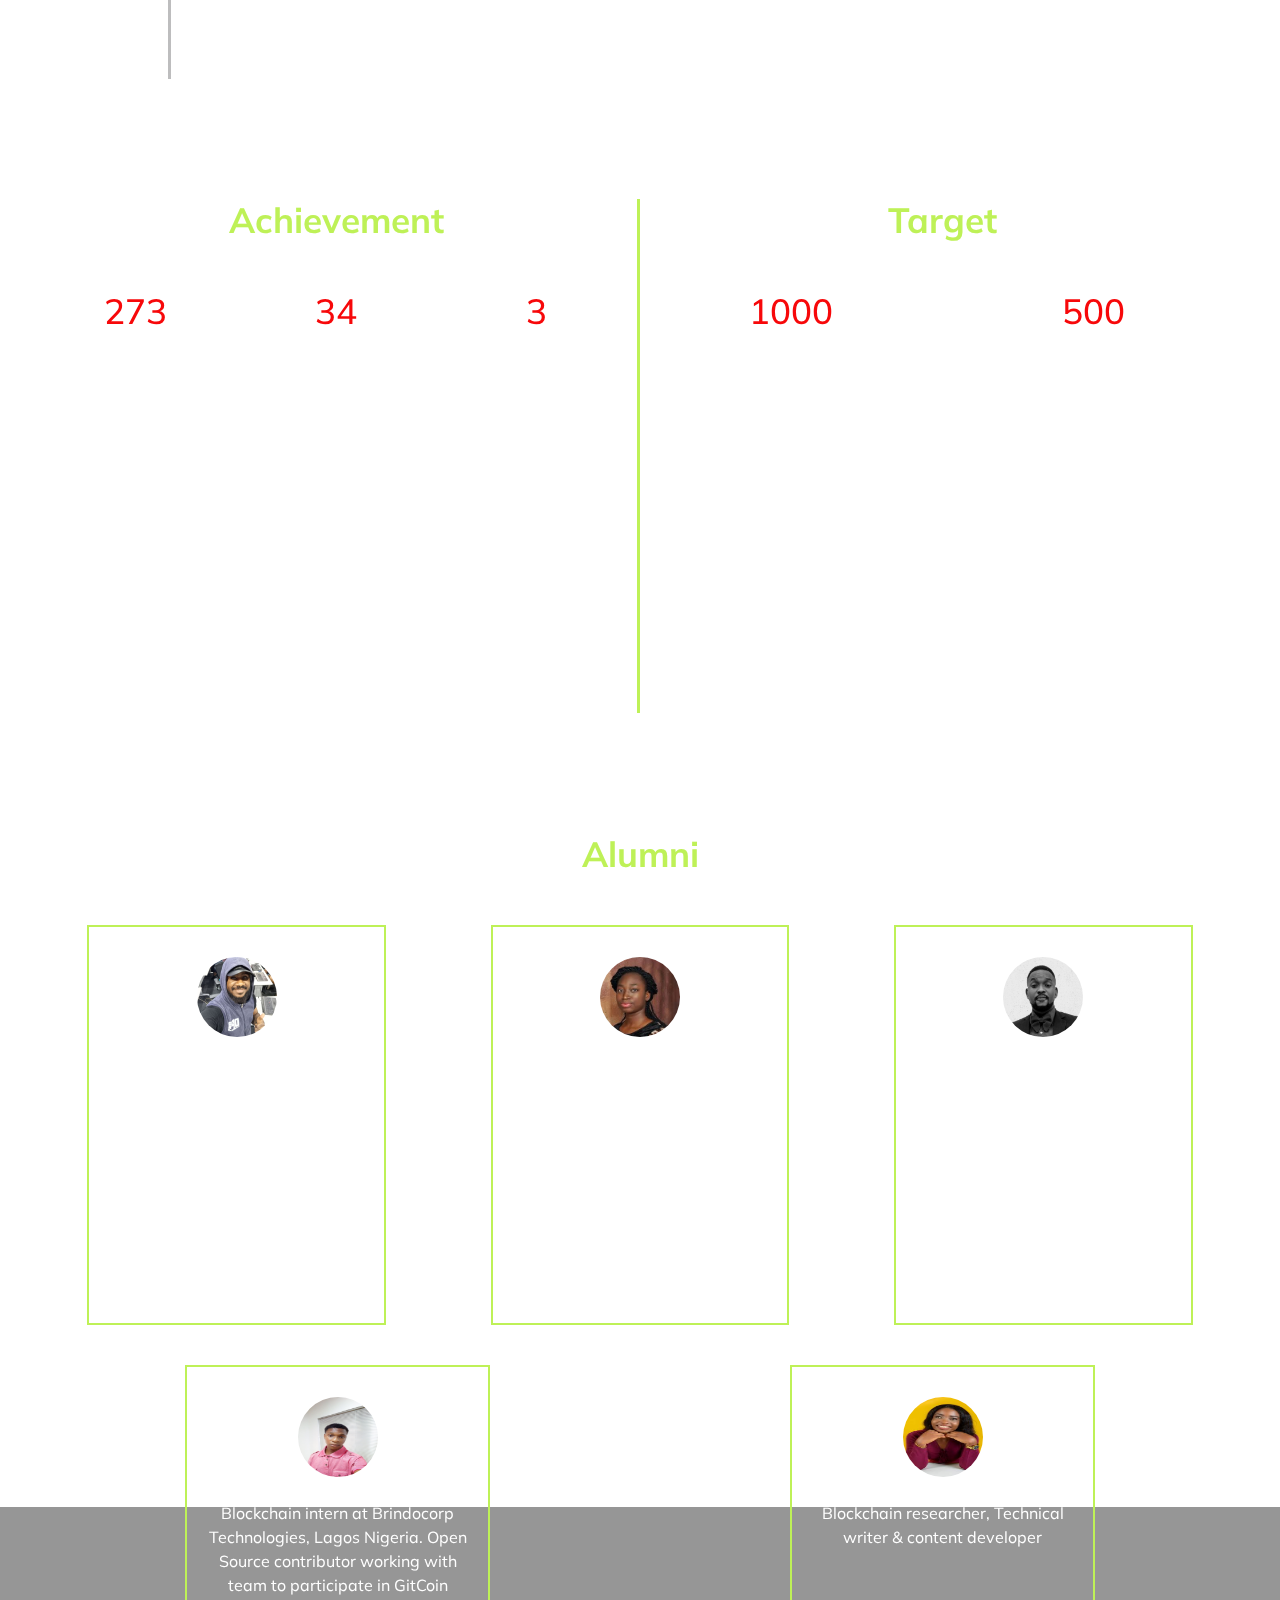
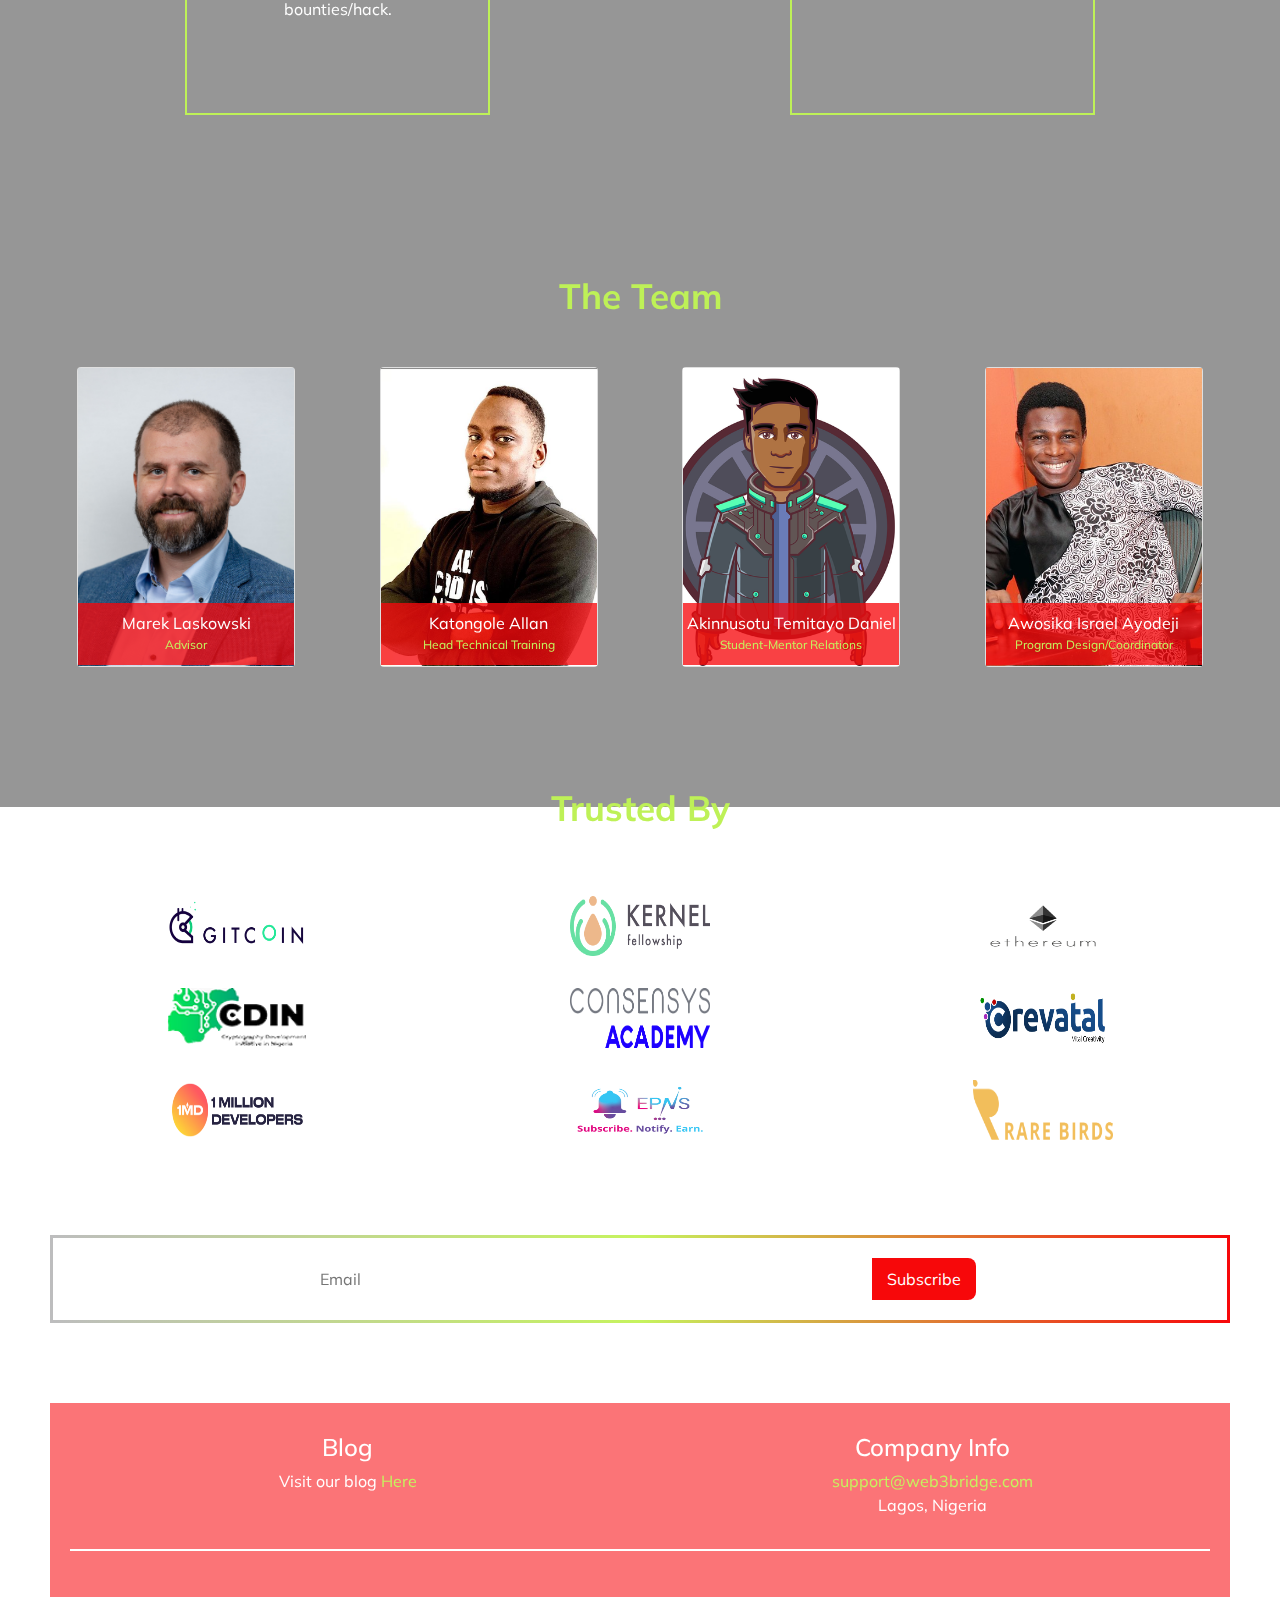
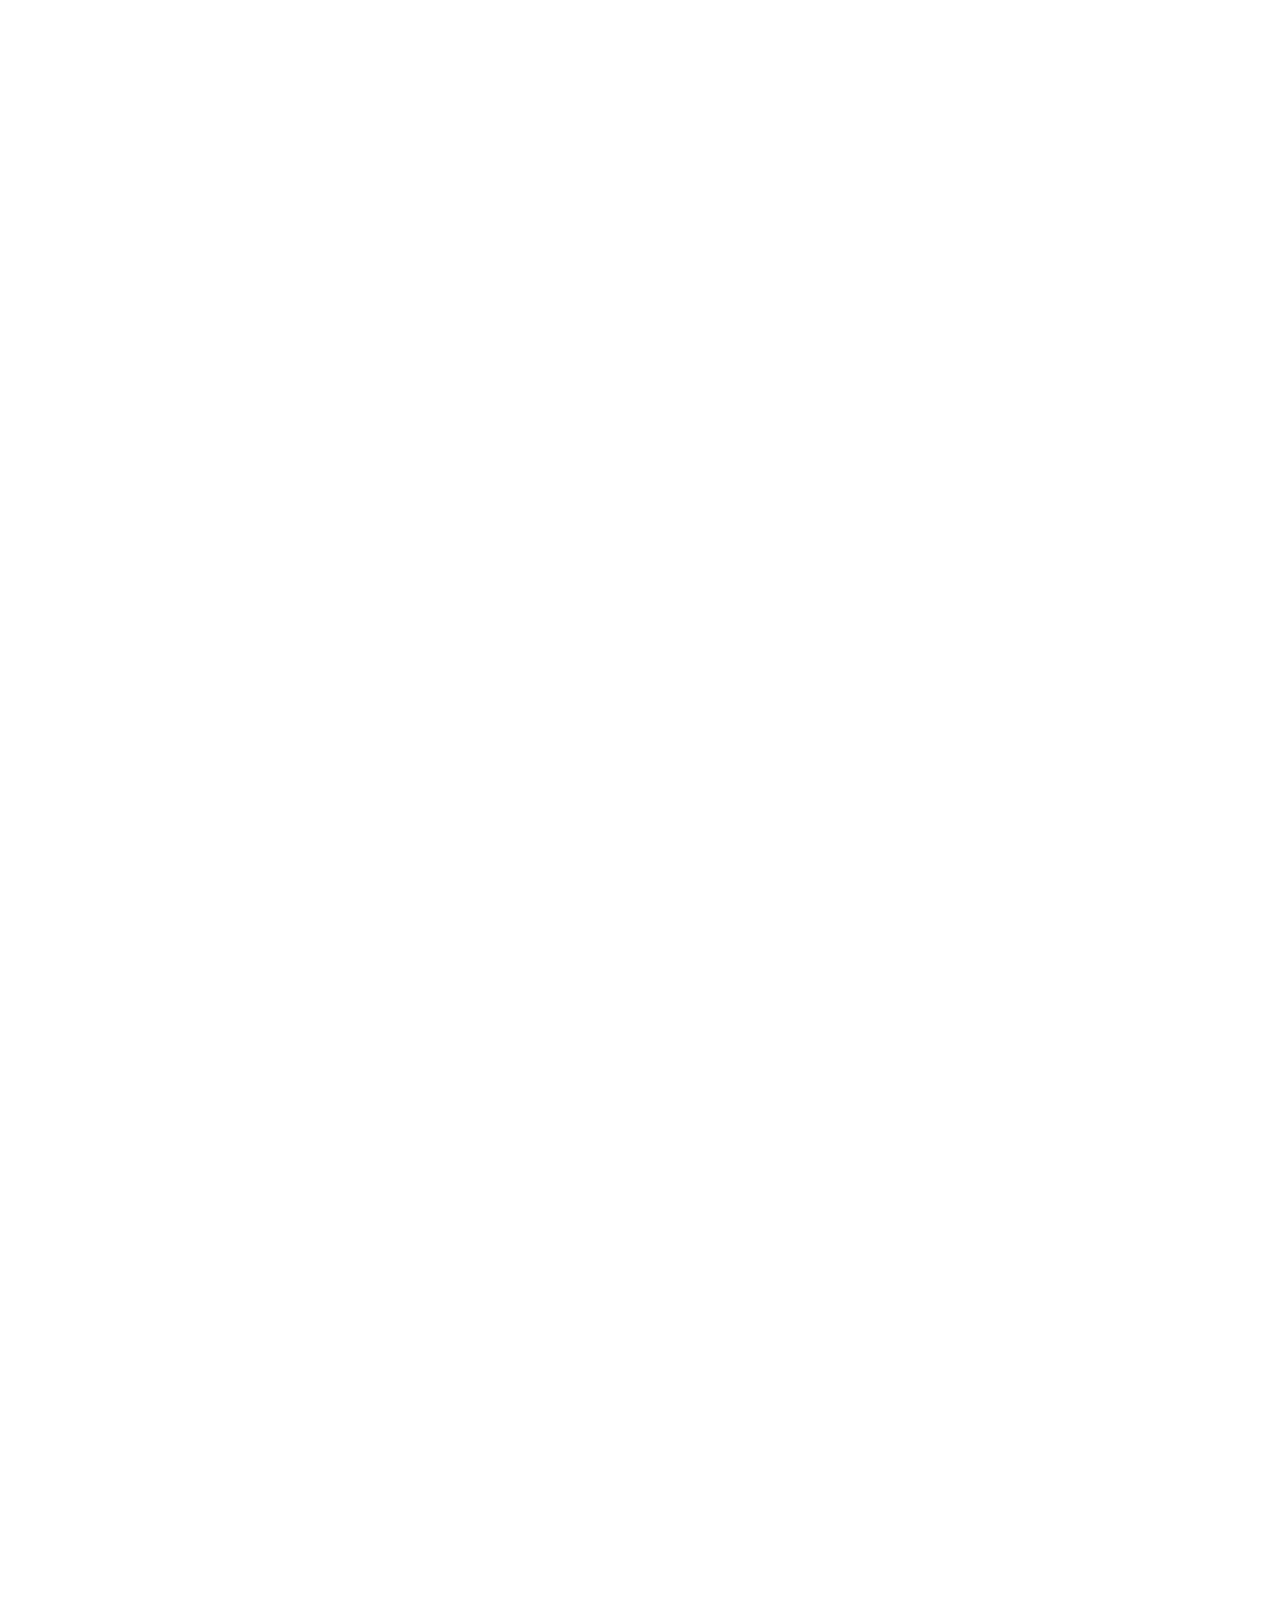
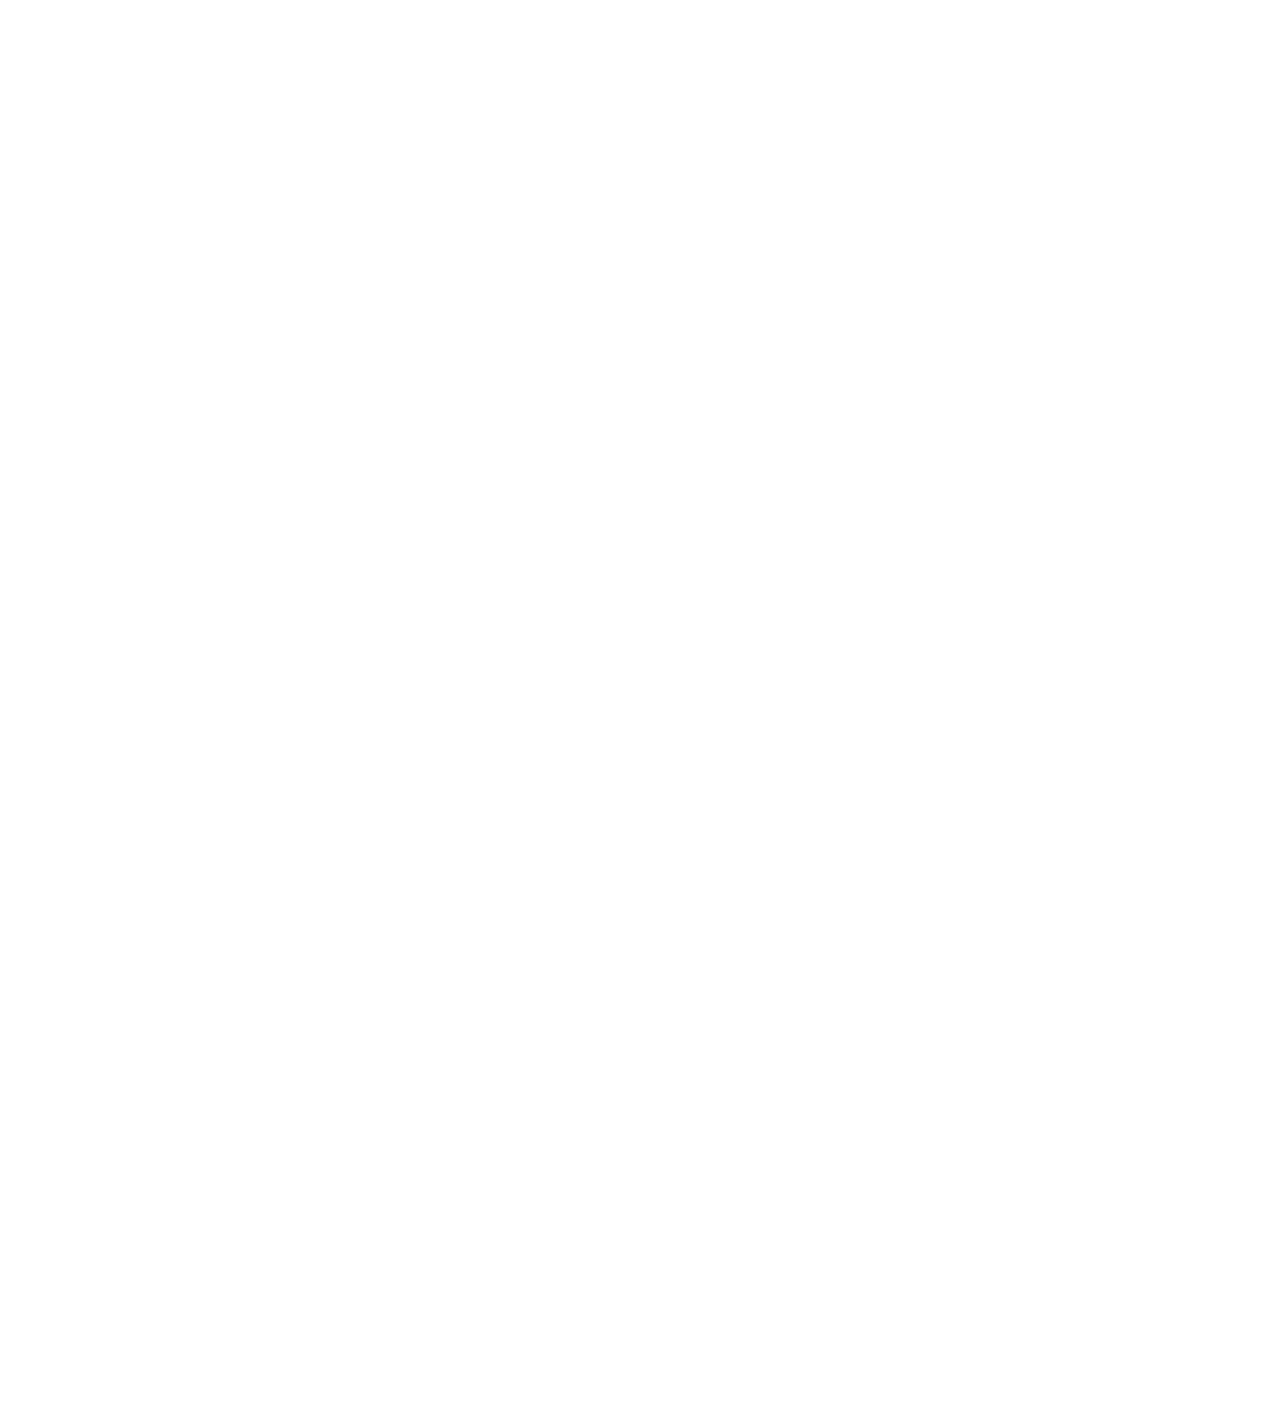
==== commit 4ec8459c: "opacity reduced" ====
--- a/index.html
+++ b/index.html
@@ -18,8 +18,8 @@
     <!-- IcoFont -->
     <link rel="stylesheet" href="icofont/icofont.css">
 
-    <!-- AOS Css -->
-    <!-- <link href="https://unpkg.com/aos@2.3.1/dist/aos.css" rel="stylesheet"> -->
+    <!-- Animate Css -->
+    <link href="https://cdnjs.cloudflare.com/ajax/libs/animate.css/4.1.1/animate.min.css" rel="stylesheet">
 
     <!-- Main Css -->
     <link rel="stylesheet" href="css/style.css">
@@ -59,7 +59,7 @@
         </div> -->
 
         <!-- vision -->
-        <div class="vision">
+        <div class="vision animate__animated animate__backInDown">
             <h2>Our Vision</h2>
             <div class="row vis">
                 <div class="col-md-6 icon">
@@ -147,18 +147,24 @@
                 <div class="col-md-6 ach">
                     <h2>Achievement</h2>
                     <div class="row">
-                        <div class="col-md-6">
+                        <div class="col-md-4">
                             <span class="numb">
                                 273
                             </span>
                             <p class="text">Introduced to web3 in 9 months</p>
                         </div>
-                        <div class="col-md-6">
+                        <div class="col-md-4">
                             <span class="numb">
                                 34
                             </span>
                             <p class="text">Onboarded, coding, open source contributors, participating in hacks and &
                                 working for various blockchain teams.</p>
+                        </div>
+                        <div class="col-md-4">
+                            <span class="numb">
+                                3
+                            </span>
+                            <p class="text">Full completed Dapps</p>
                         </div>
                     </div>
                 </div>
@@ -168,7 +174,7 @@
                     <div class="row">
                         <div class="col-md-6">
                             <span class="numb">
-                                100
+                                1000
                             </span>
                             <p class="text">Active web3bridge community members and partners in Africa by 2023</p>
                         </div>
@@ -368,9 +374,6 @@
     <!-- jQuery and Bootstrap Bundle (includes Popper) -->
     <script src="https://code.jquery.com/jquery-3.5.1.slim.min.js"></script>
     <script src="https://cdn.jsdelivr.net/npm/bootstrap@4.5.3/dist/js/bootstrap.bundle.min.js"></script>
-
-    <!-- AOS Js -->
-    <!-- <script src="https://unpkg.com/aos@2.3.1/dist/aos.js"></script> -->
     
     <!-- Main js -->
     <link rel="stylesheet" href="js/main.js">
--- a/css/style.css
+++ b/css/style.css
@@ -6,26 +6,27 @@
 
 @import url('https://fonts.googleapis.com/css2?family=Old+Standard+TT:ital@1&display=swap');
 
-@import url('https://fonts.googleapis.com/css2?family=Big+Shoulders+Inline+Text&family=Lobster&display=swap');
 
 body, html{
     font-family: Muli;
     height: 100%;
-    scroll-behavior: smooth;
+    /* scroll-behavior: smooth; */
 }
 .main{
     background: url(../img/cool.jpg);
-    height: 510vh;
+    height: 523vh;
+    /* position: fixed; */
     background-attachment: fixed;
     background-position: center;
-    background-repeat: no-repeat;
+    background-repeat: repeat;
     background-size: cover;
 }
 #particles-js {
-    background-color: rgba(46, 45, 45, 0.815);
+    background-color: rgba(46, 45, 45, 0.5);
     width: 100%;
     height: 100%;
-    background-attachment: scroll;
+    position: fixed;
+    background-attachment: fixed;
     background-position: center;
     background-repeat: repeat;
     background-size: cover;
@@ -48,13 +49,13 @@
     line-height: 60px;
 }
 .bold{
-    font-family: 'Lobster', cursive;
+    font-family: Muli;
     font-size: larger;
     color: rgb(190, 241, 87);
     font-weight: 700;
 }
 .bold2{
-    font-family: 'Lobster', cursive;
+    font-family: Muli;
     color: rgb(190, 241, 87);
     font-weight: 700;
 }
@@ -355,13 +356,13 @@
         flex-direction: column-reverse;
     }
     .bold{
-        font-family: 'Lobster', cursive;
+        font-family: Muli;
         font-size: 30px;
         color: rgb(190, 241, 87);
         font-weight: 700;
     }
     .bold2{
-        font-family: 'Lobster', cursive;
+        font-family: Muli;
         color: rgb(190, 241, 87);
         font-weight: 700;
     }
@@ -491,13 +492,13 @@
         flex-direction: column-reverse;
     }
     .bold{
-        font-family: 'Lobster', cursive;
+        font-family: Muli;
         font-size: 30px;
         color: rgb(190, 241, 87);
         font-weight: 700;
     }
     .bold2{
-        font-family: 'Lobster', cursive;
+        font-family: Muli;
         color: rgb(190, 241, 87);
         font-weight: 700;
     }
@@ -608,4 +609,9 @@
     .main{
         height: 935vh;
     }
+}
+@media (min-width:381px) and (max-width:410px){
+    .main{
+        height: 790vh;
+    }
 }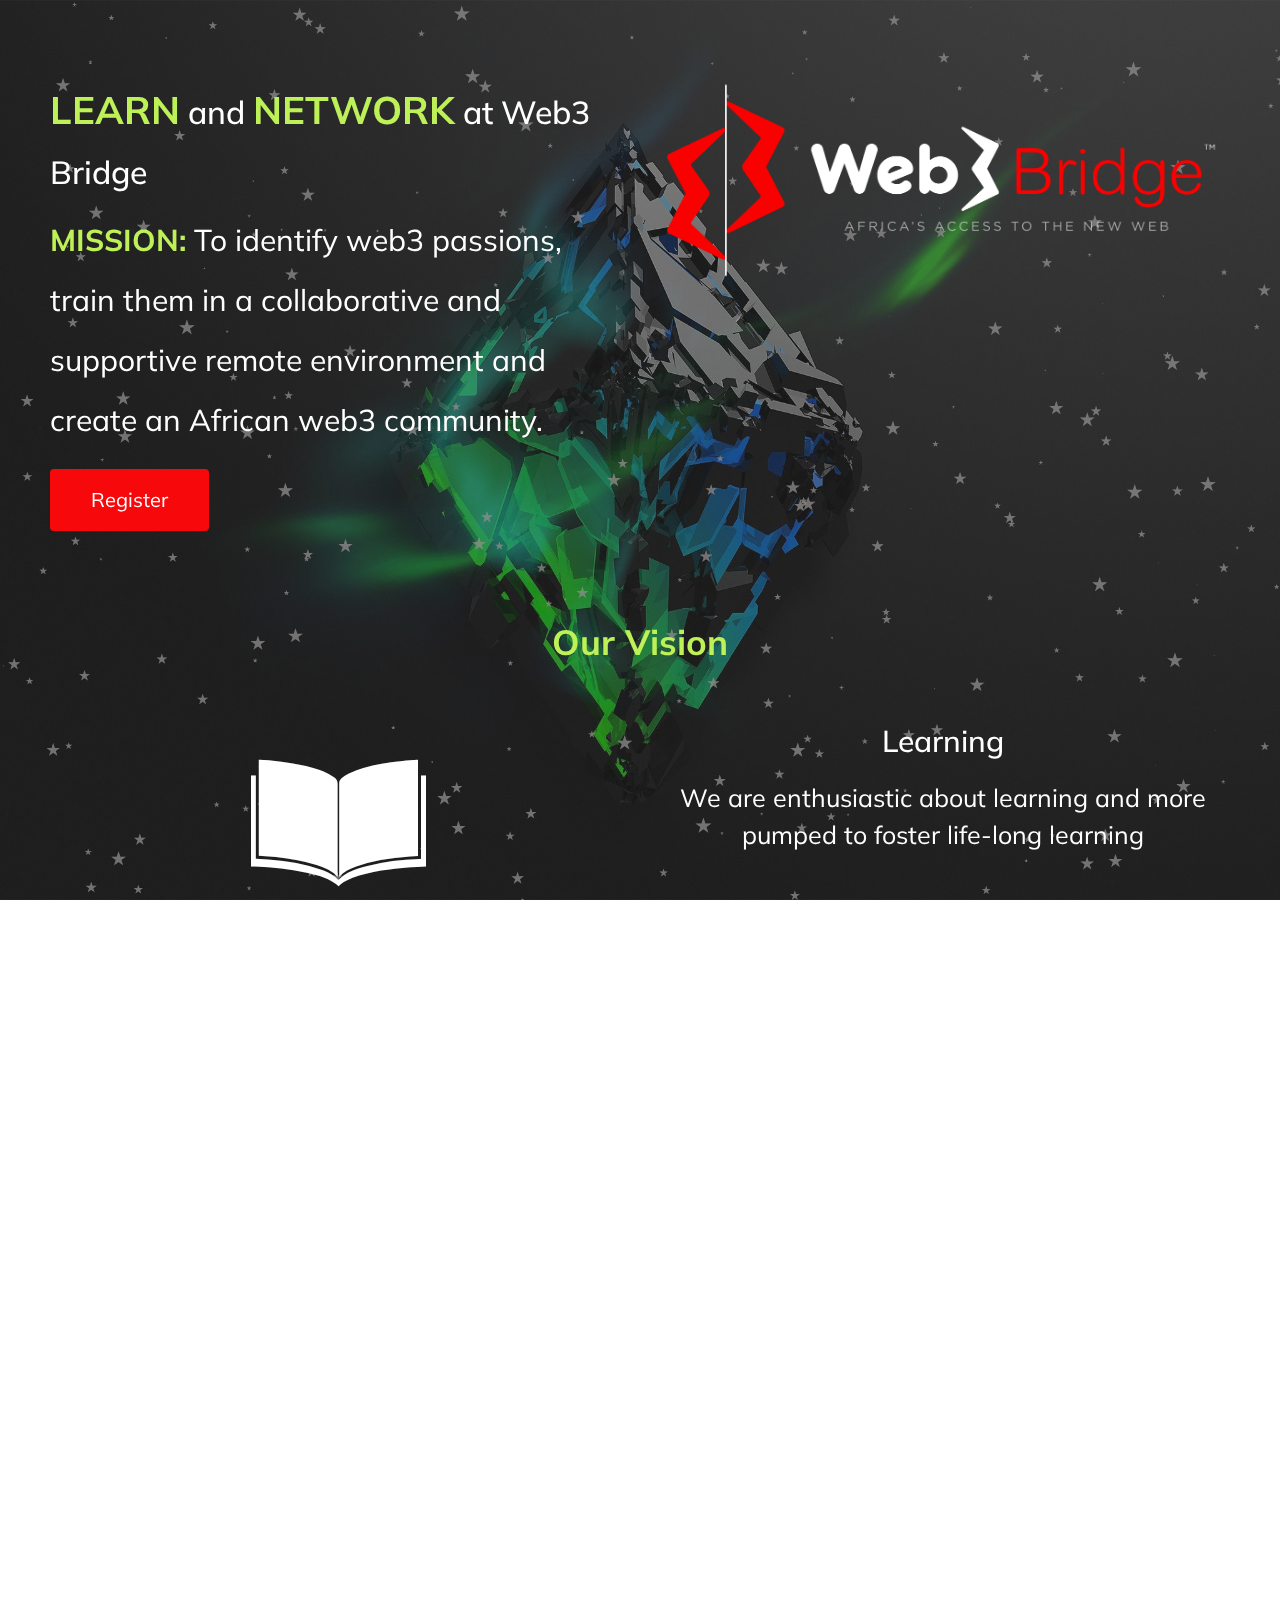
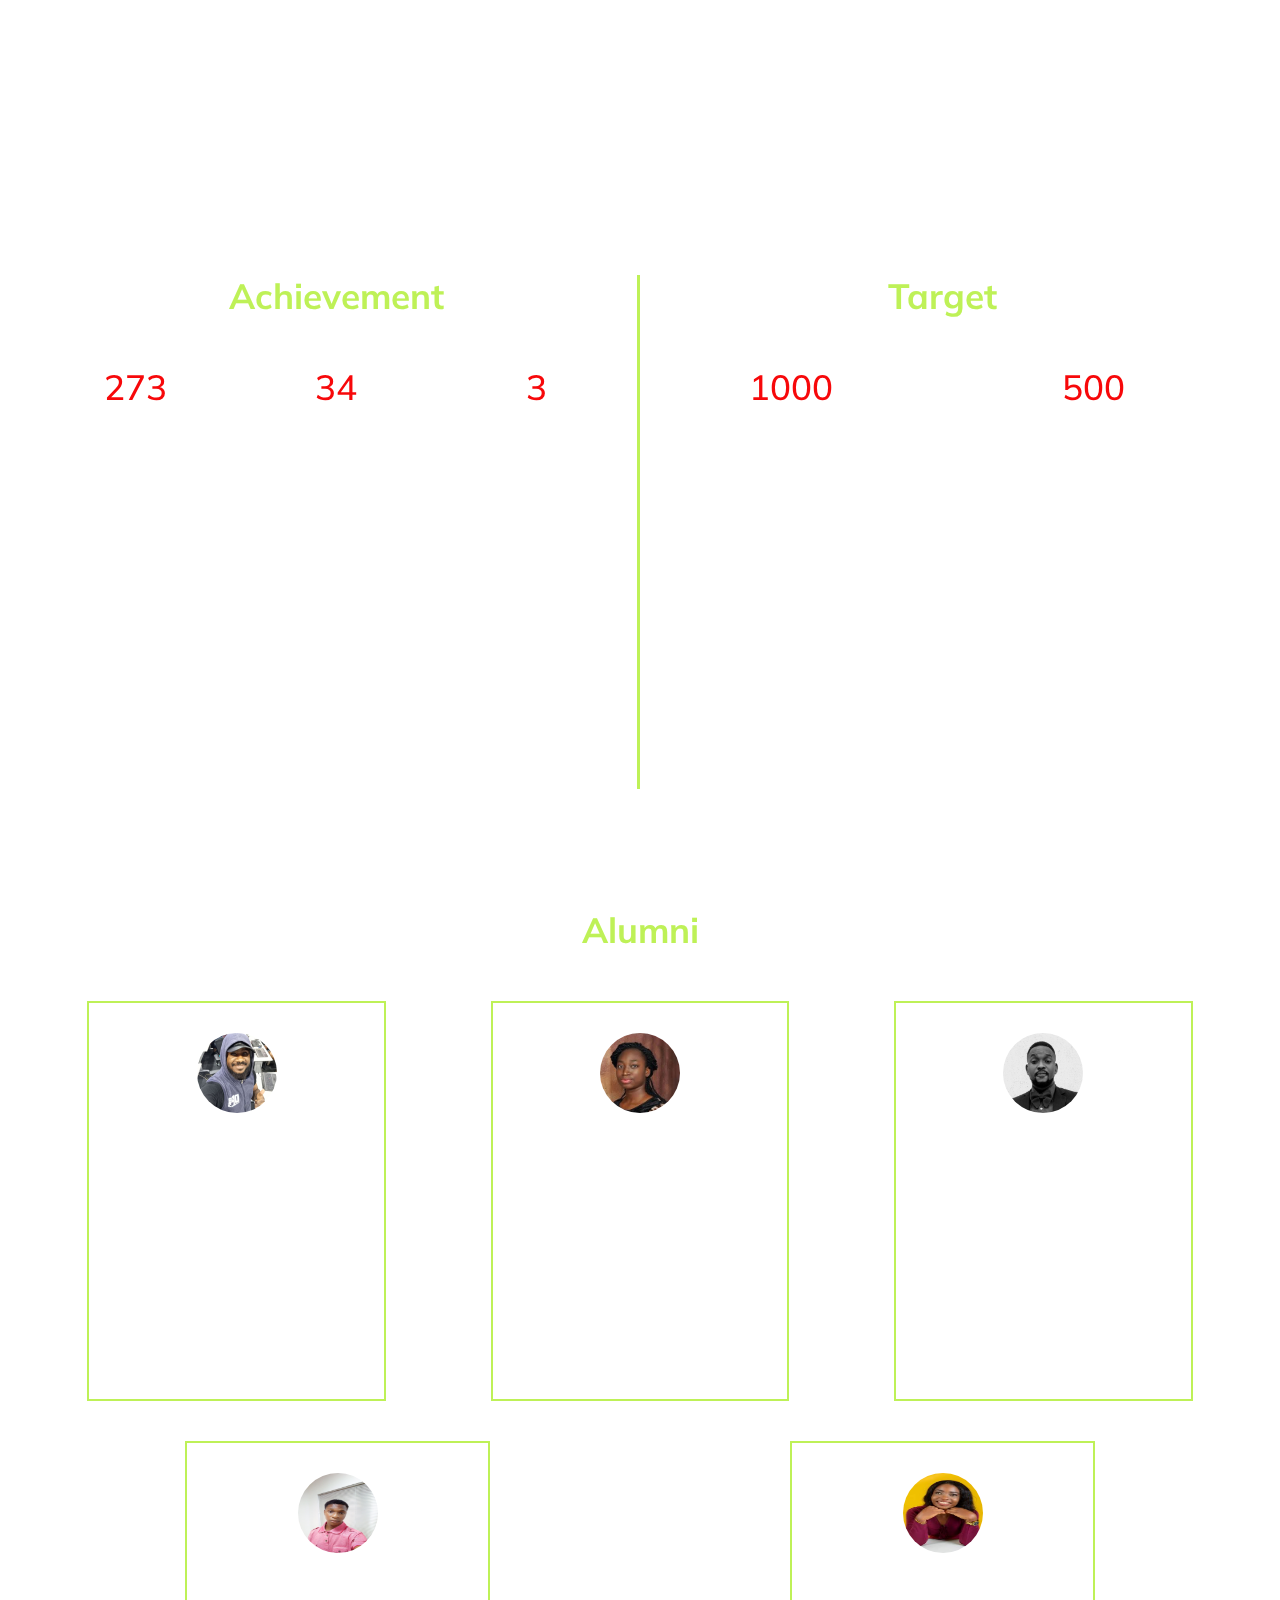
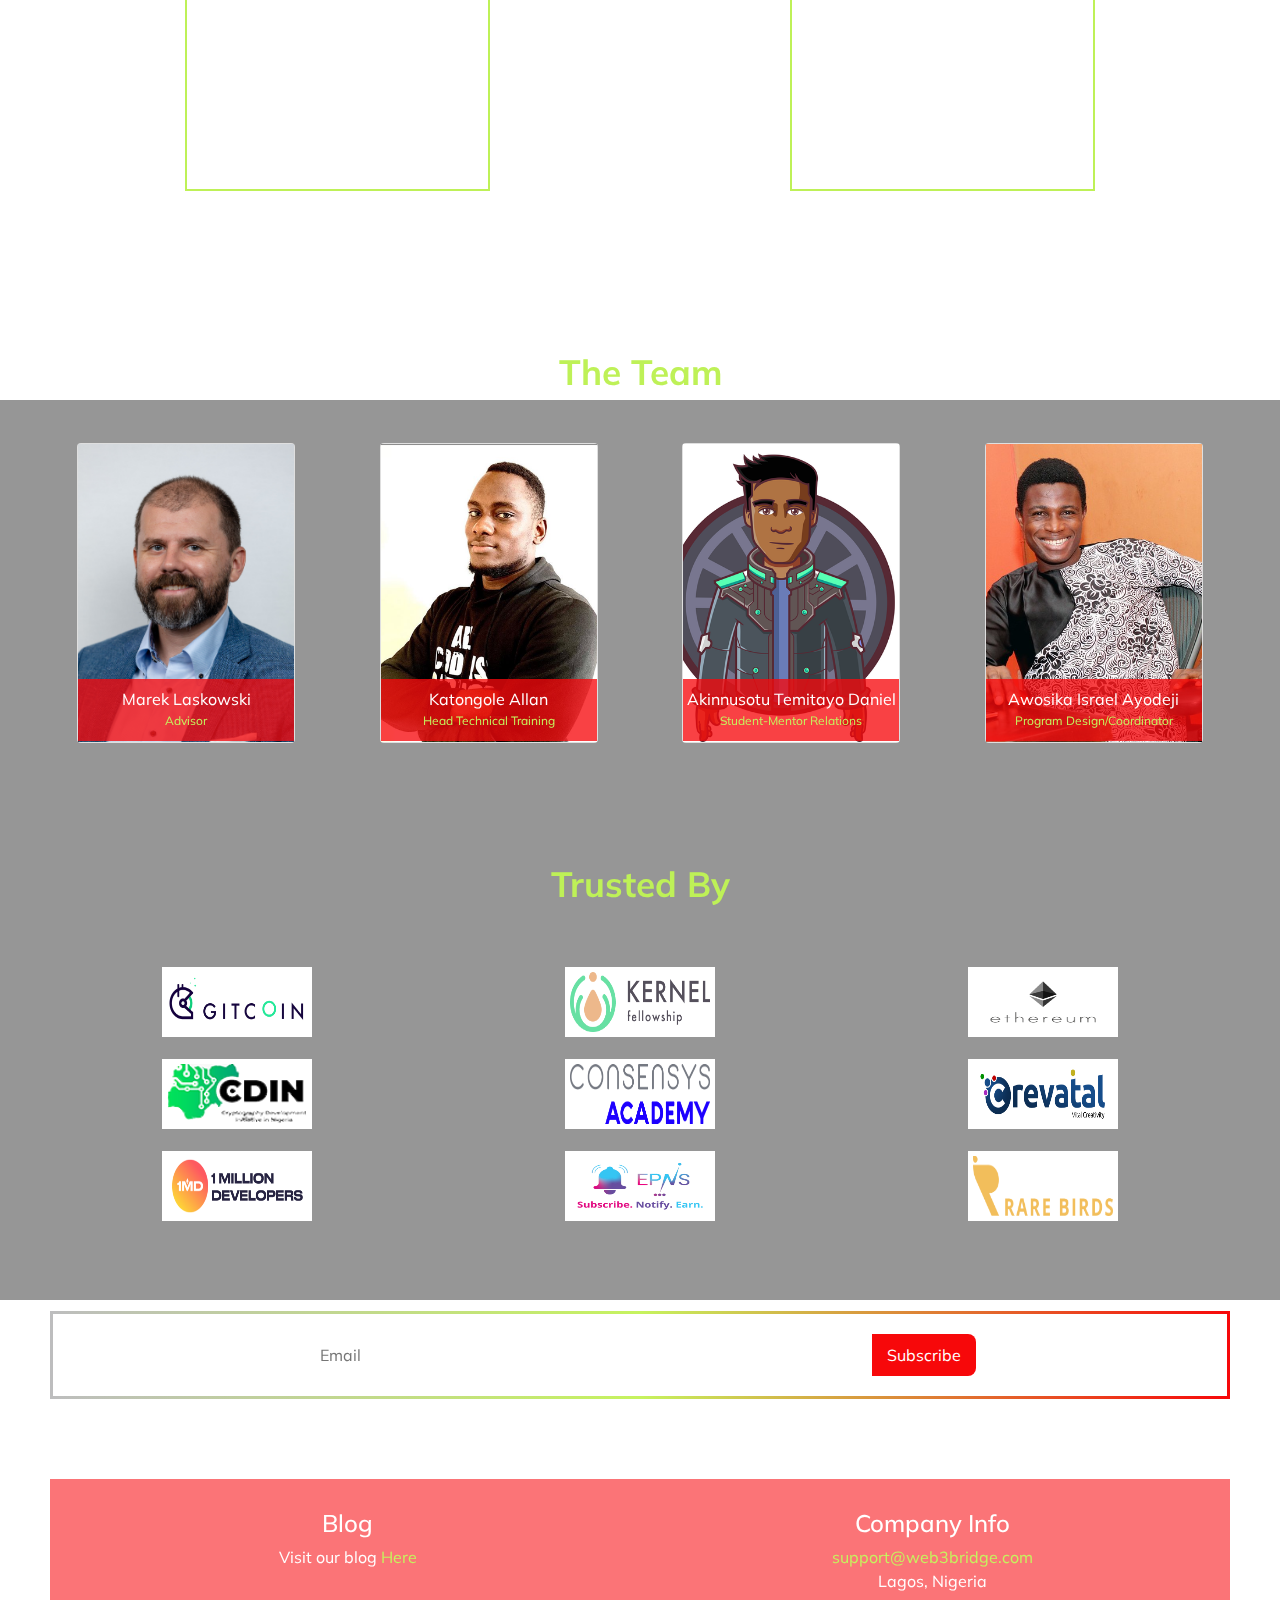
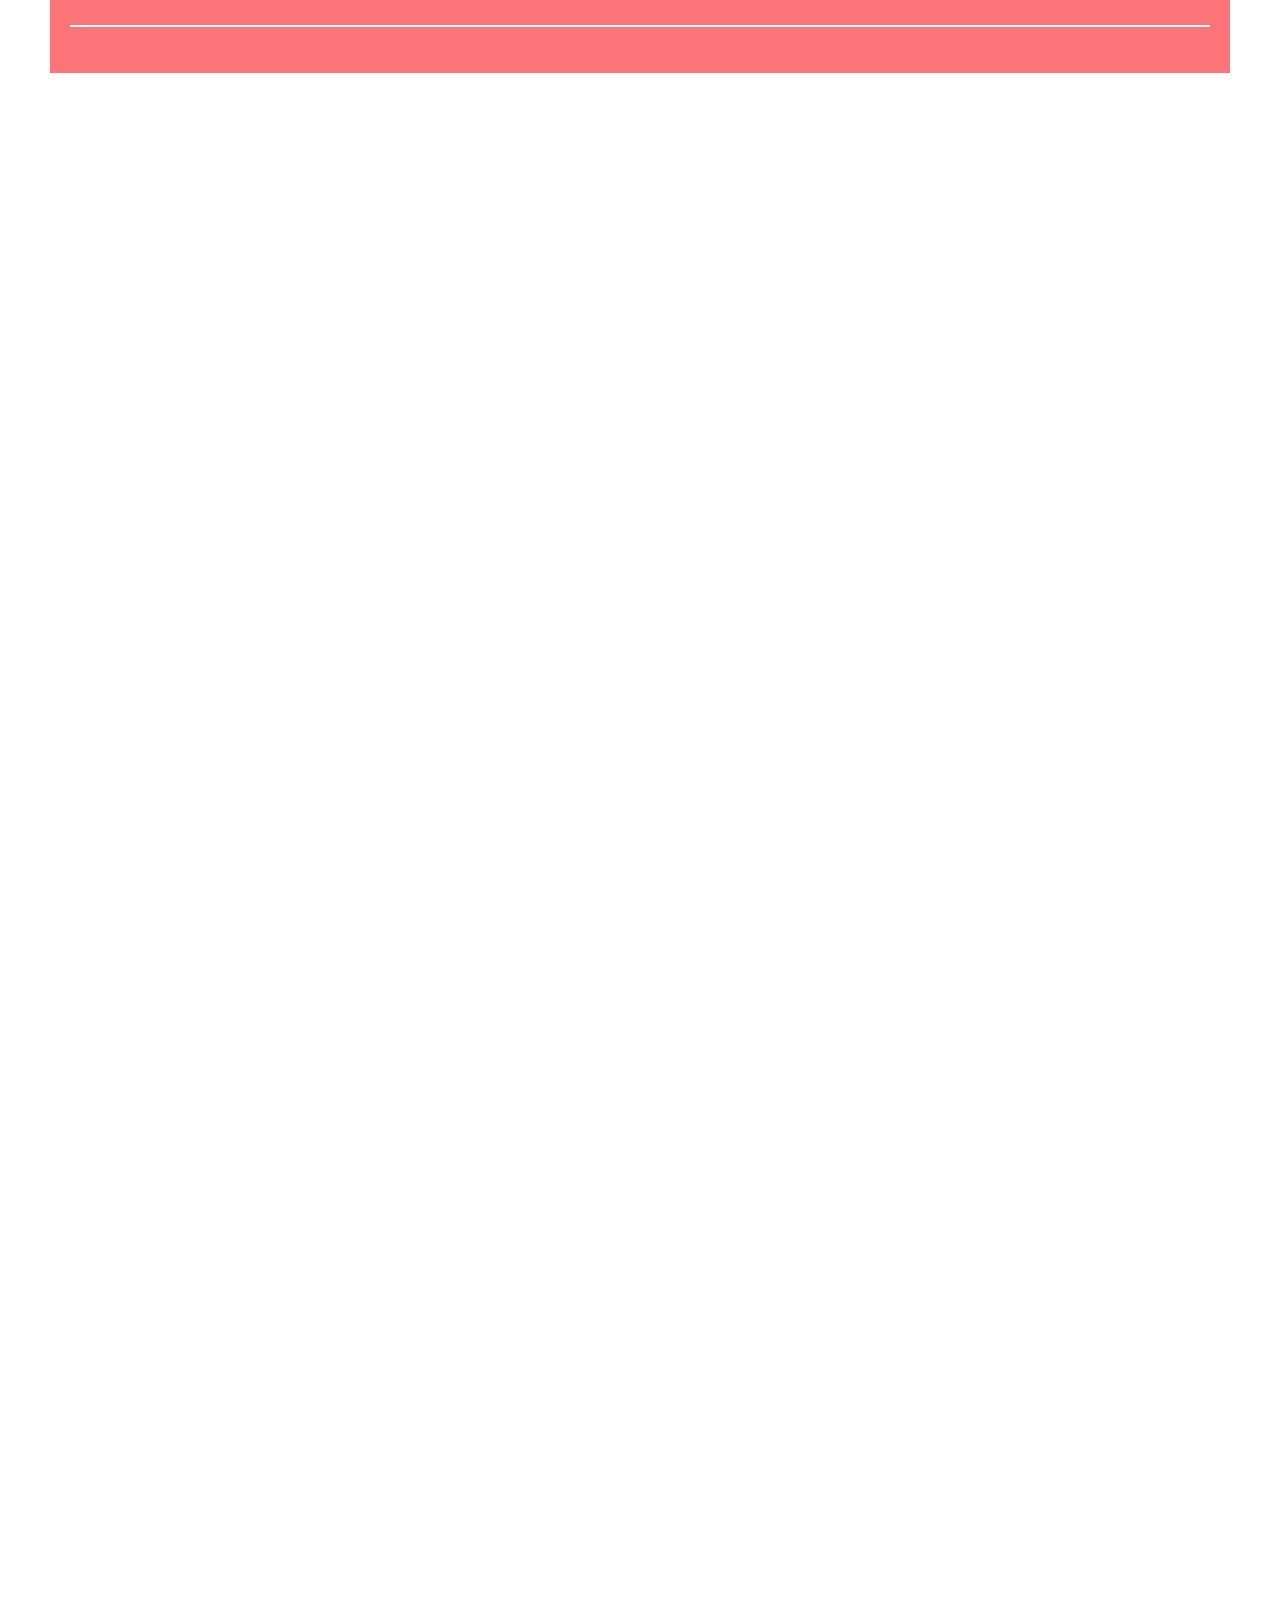
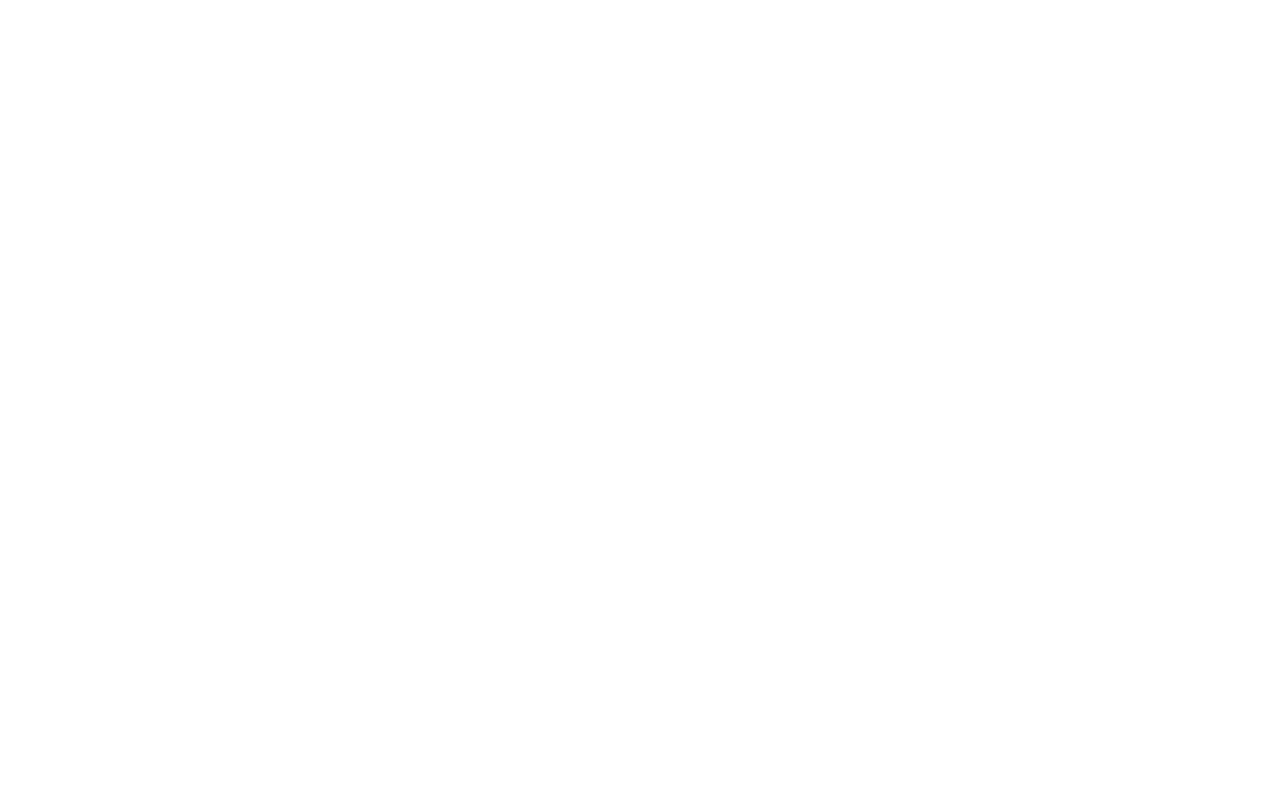
==== commit a2873989: "timeline removed" ====
--- a/index.html
+++ b/index.html
@@ -101,7 +101,7 @@
         </div>
 
         <!-- timeline -->
-        <div class="timeline">
+        <!-- <div class="timeline">
             <h2>Program Timeline</h2>
             <main>
                 <p class="time"><span>Pre-Content(2 - Weeks)</span><br>
@@ -139,7 +139,7 @@
                     projects as startups.
                 </p>
             </main>
-        </div>
+        </div> -->
 
         <div class="target">
             <div class="row">
--- a/css/style.css
+++ b/css/style.css
@@ -14,7 +14,7 @@
 }
 .main{
     background: url(../img/cool.jpg);
-    height: 523vh;
+    height: 400vh;
     /* position: fixed; */
     background-attachment: fixed;
     background-position: center;
@@ -340,7 +340,7 @@
 @media (max-width: 480px){
     .main{
         background: url(../img/cool.jpg);
-        height: 1000vh;
+        height: 857vh;
         background-attachment: fixed;
         background-position: center;
         background-repeat: no-repeat;
@@ -476,7 +476,7 @@
 @media (min-width: 481px) and (max-width: 780px){
     .main{
         background: url(../img/cool.jpg);
-        height: 700vh;
+        height: 557vh;
         background-attachment: fixed;
         background-position: center;
         background-repeat: no-repeat;
@@ -602,16 +602,16 @@
 }
 @media (max-width:280px){
     .main{
-        height: 1050vh;
+        height: 907vh;
     }
 }
 @media (min-width:281px) and (max-width:380px){
     .main{
-        height: 935vh;
+        height: 792vh;
     }
 }
 @media (min-width:381px) and (max-width:410px){
     .main{
-        height: 790vh;
+        height: 647vh;
     }
 }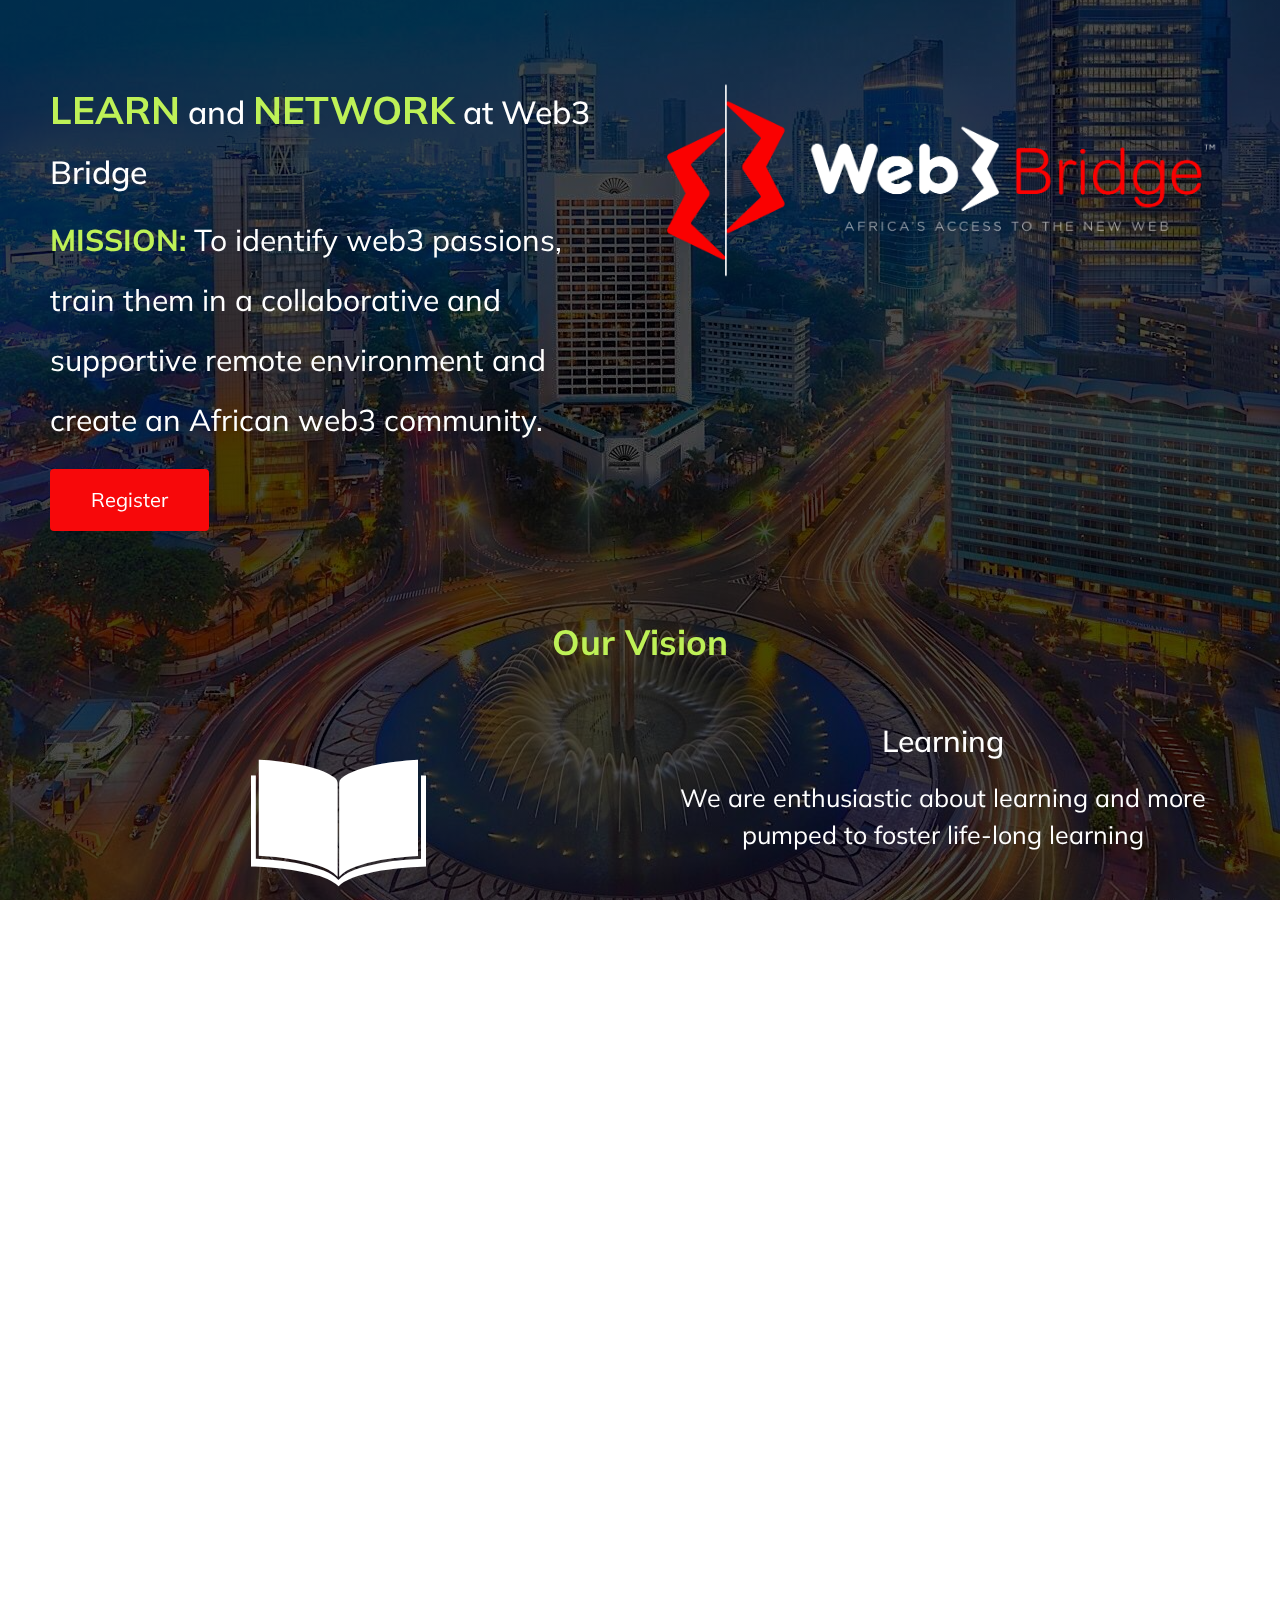
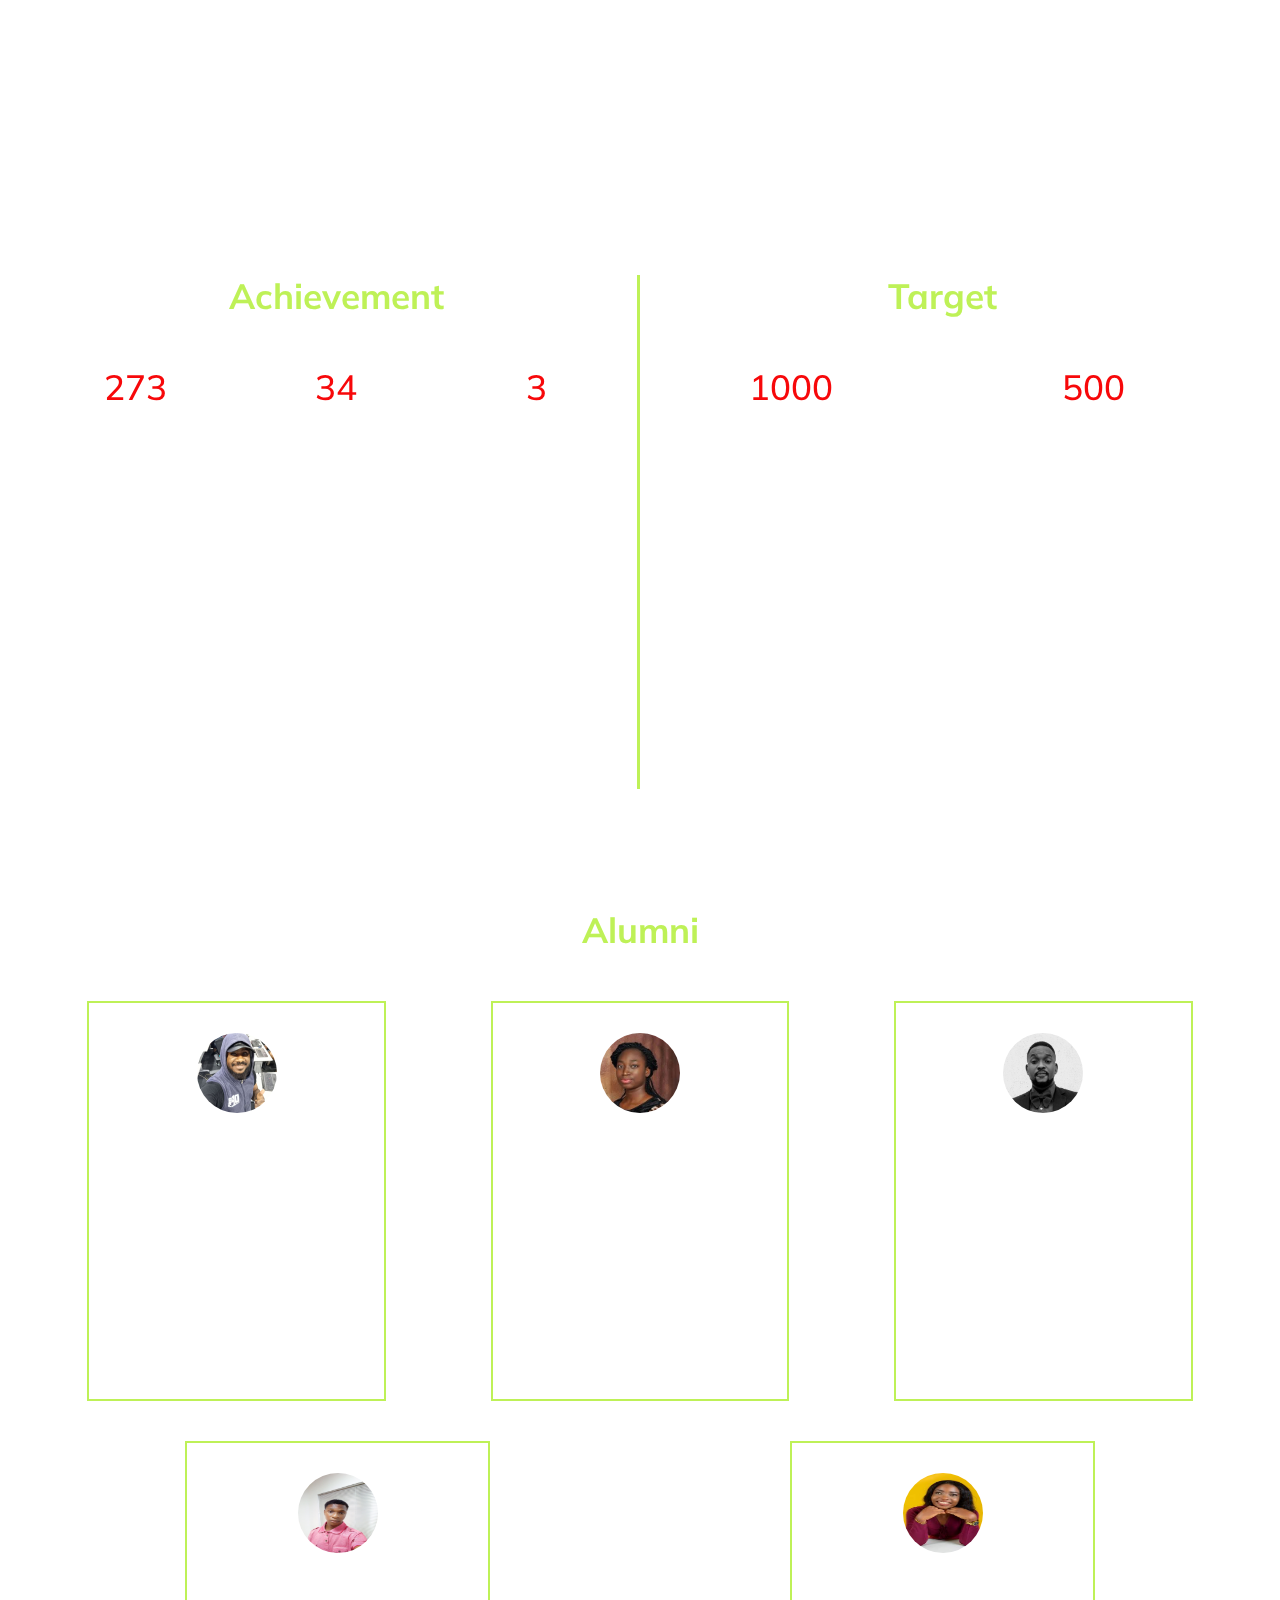
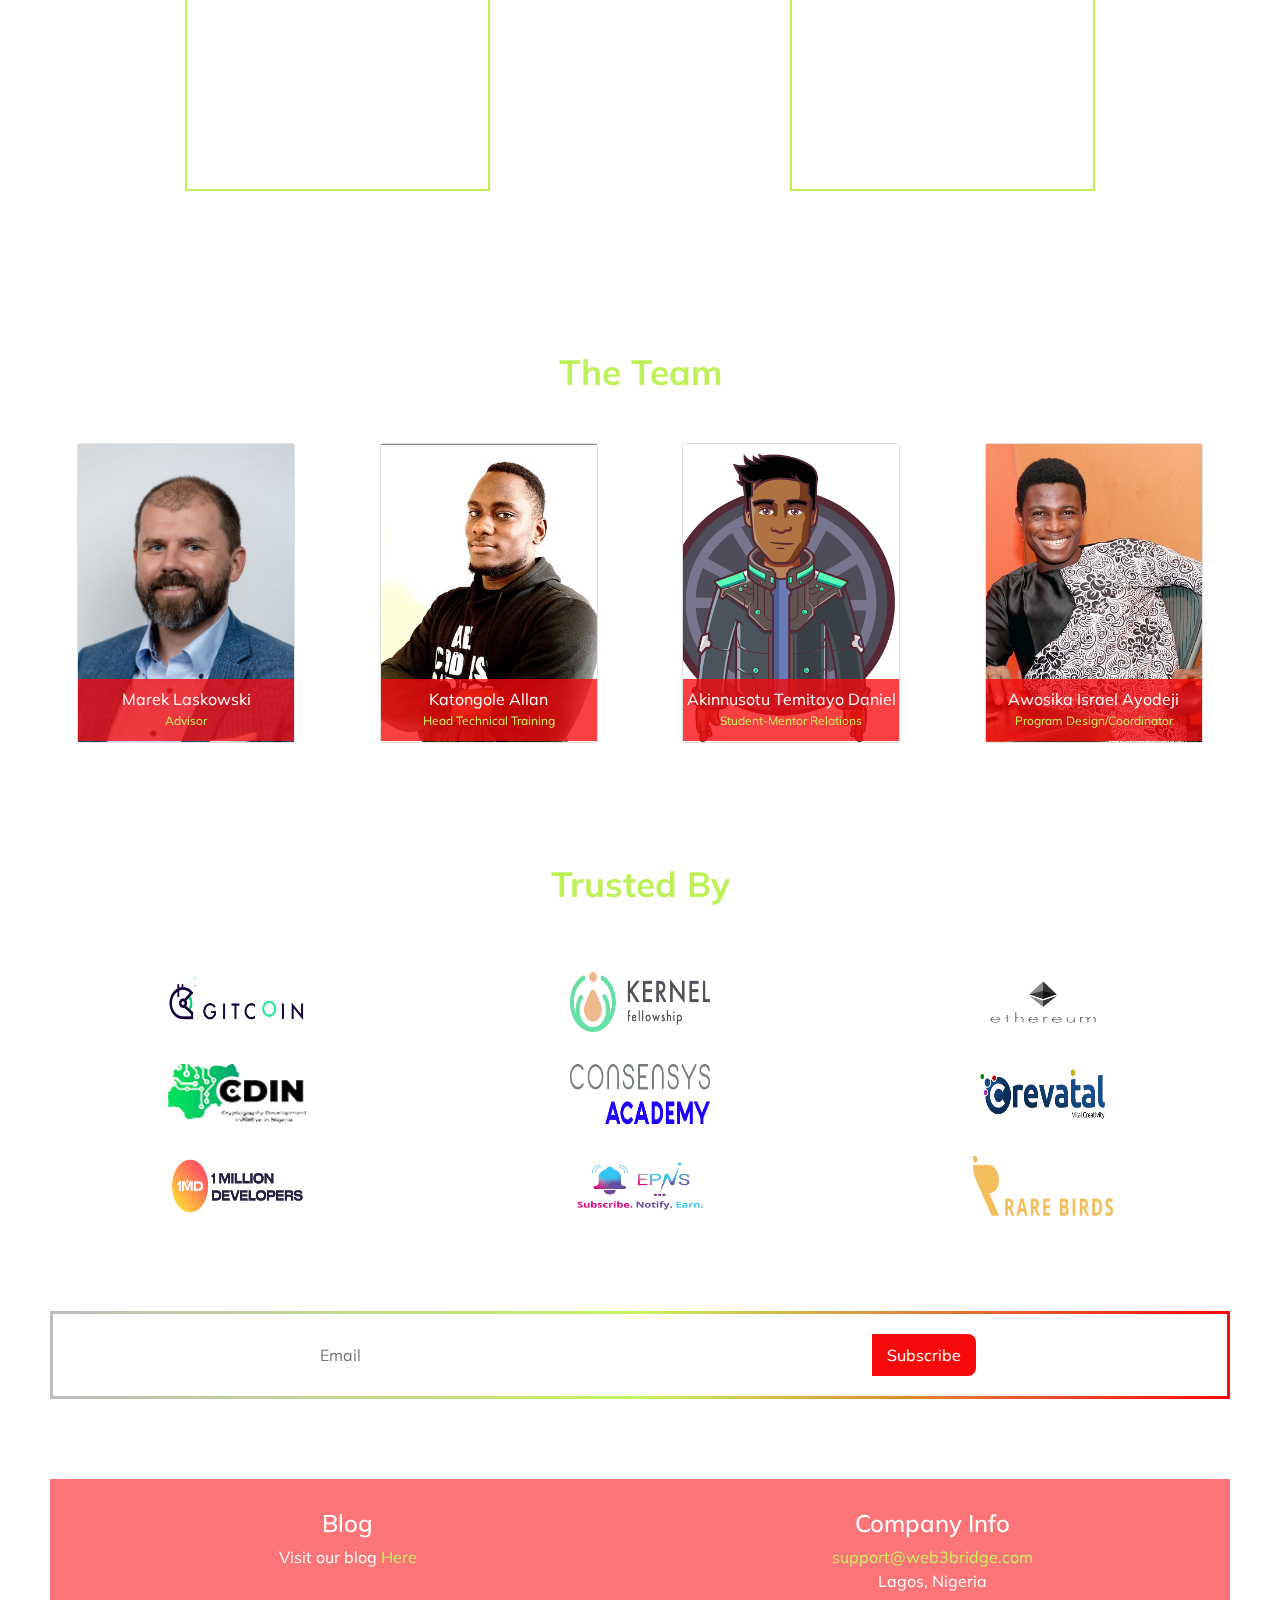
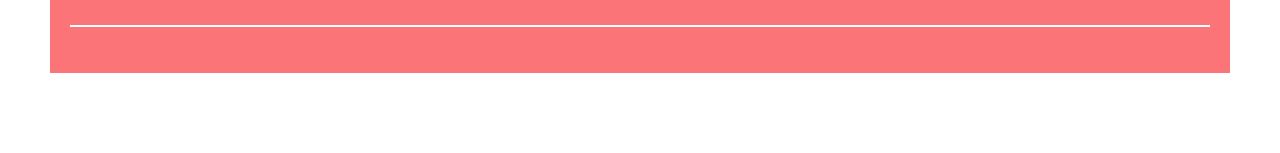
==== commit e87cb2ef: "background changed" ====
--- a/index.html
+++ b/index.html
@@ -32,9 +32,6 @@
 
     <!-- Parallax background -->
     <div class="main">
-        <!-- particle js -->
-        <div id="particles-js">
-        </div>
     </div>
 
     <div class="contain">
@@ -362,9 +359,6 @@
 
     <!-- Parallax background -->
     <div class="main">
-        <!-- particle js -->
-        <div id="particles-js">
-        </div>
     </div>
 
     <!-- Particle js -->
--- a/css/style.css
+++ b/css/style.css
@@ -13,15 +13,16 @@
     /* scroll-behavior: smooth; */
 }
 .main{
-    background: url(../img/cool.jpg);
-    height: 400vh;
-    /* position: fixed; */
+    background: linear-gradient(rgba(0,0,0,0.7), rgba(0,0,0,0.7)), url(../img/Lagos.jpg);
+    height: 100%;
+    position: fixed;
     background-attachment: fixed;
     background-position: center;
     background-repeat: repeat;
     background-size: cover;
-}
-#particles-js {
+    width: 100%;
+}
+/* #particles-js {
     background-color: rgba(46, 45, 45, 0.5);
     width: 100%;
     height: 100%;
@@ -30,7 +31,7 @@
     background-position: center;
     background-repeat: repeat;
     background-size: cover;
-}
+} */
 .contain{
     top: 0;
     position: absolute;
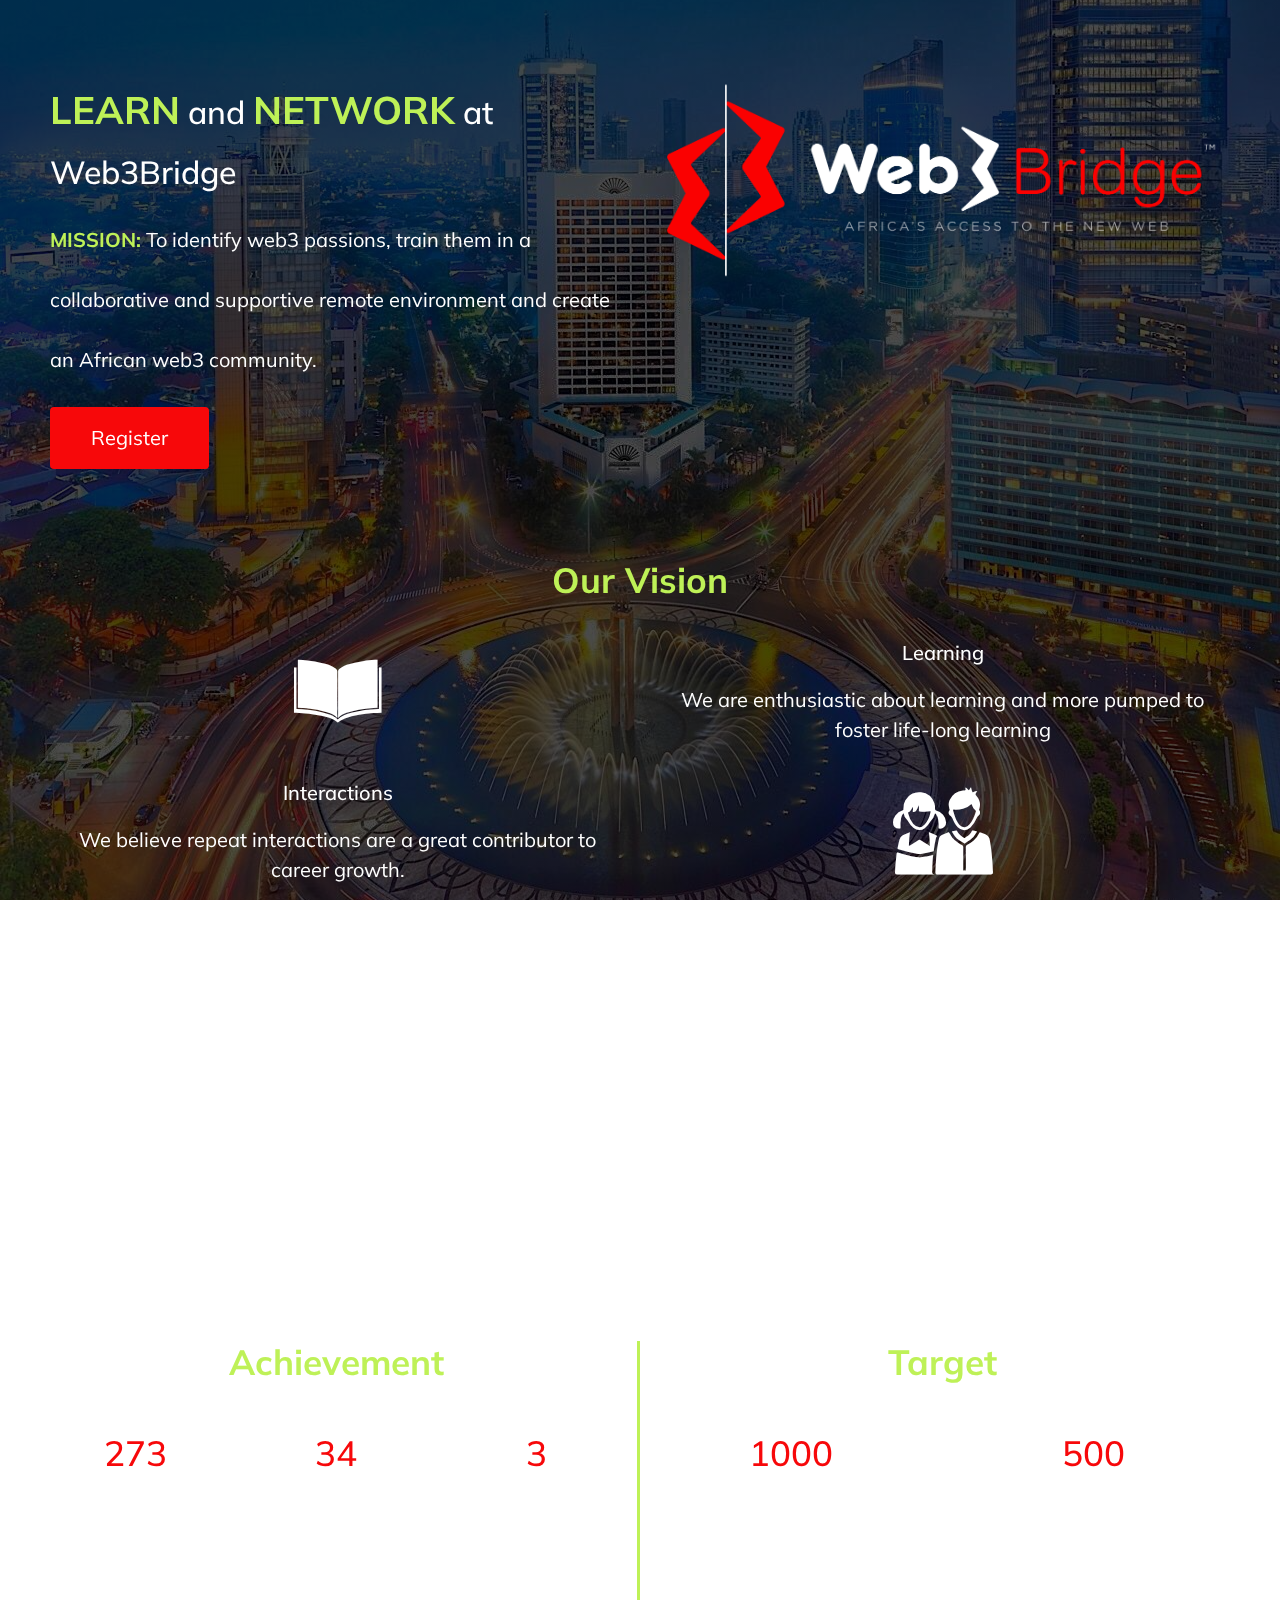
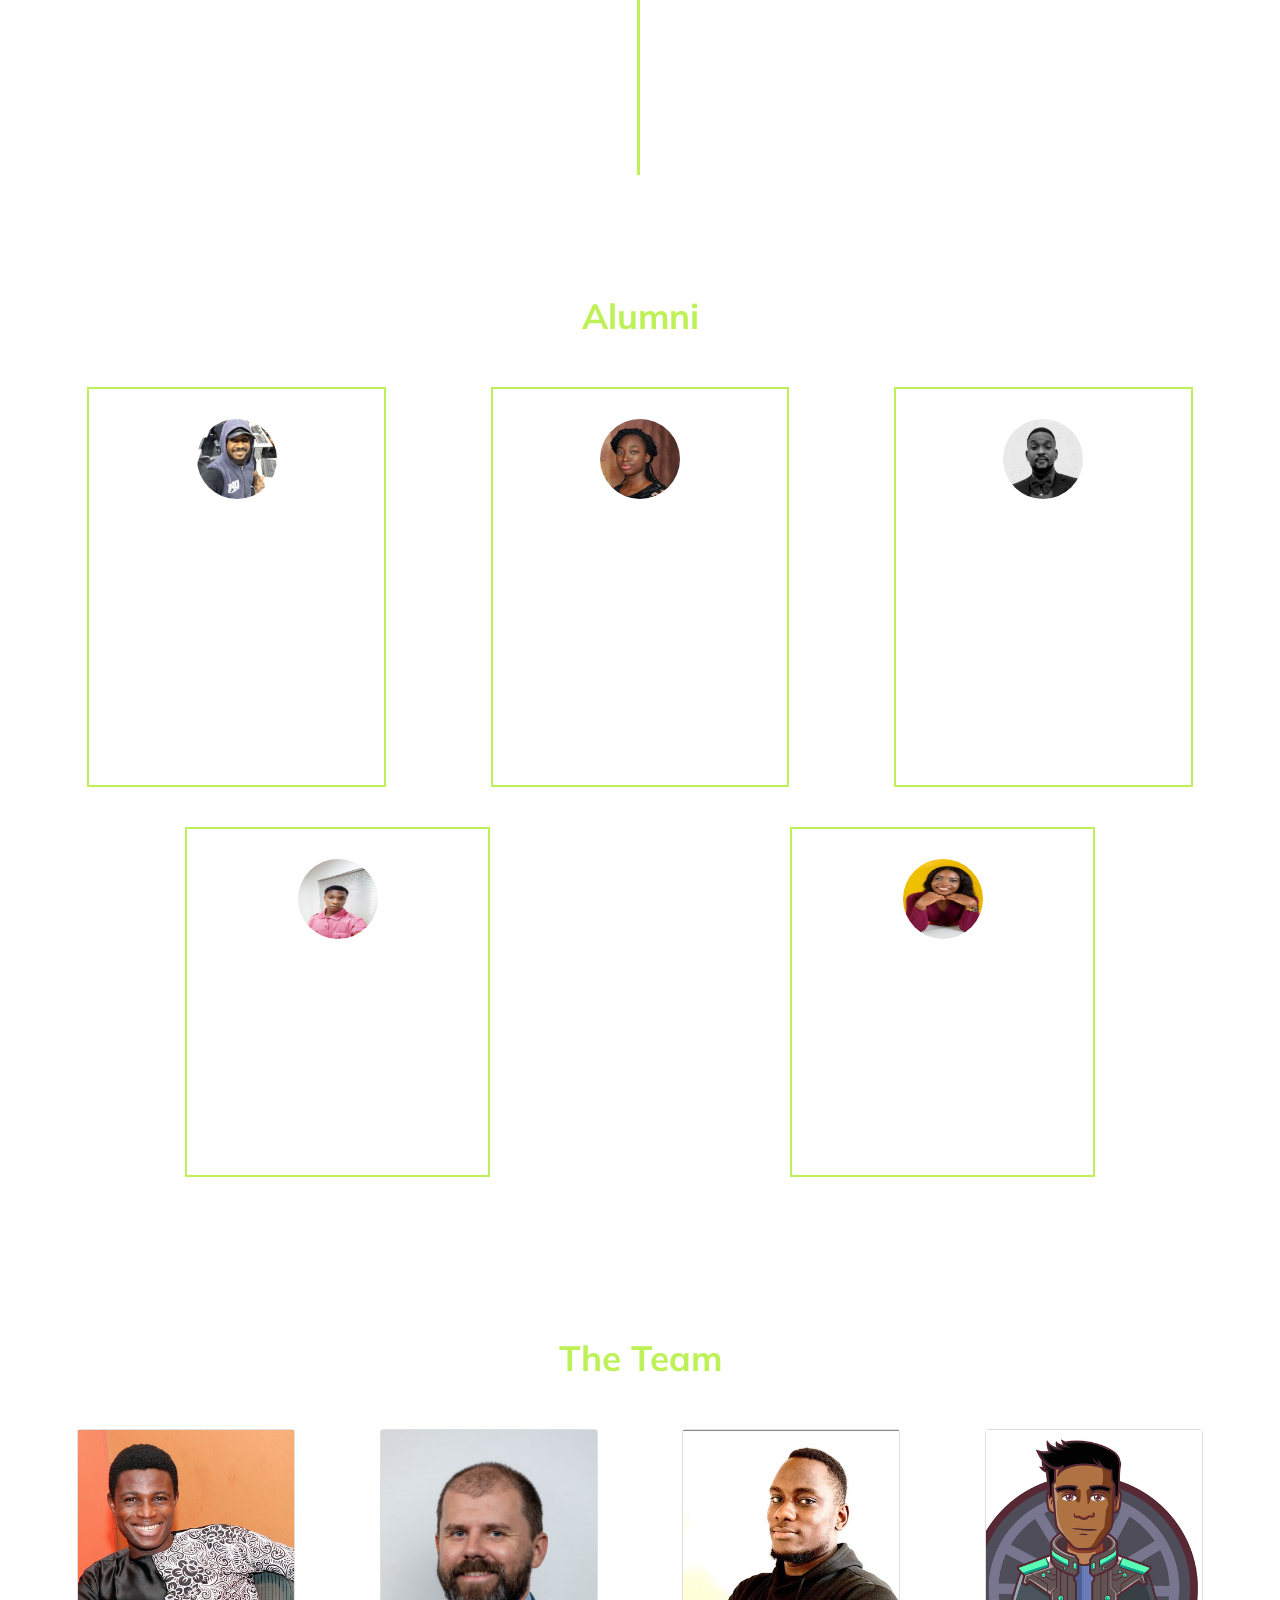
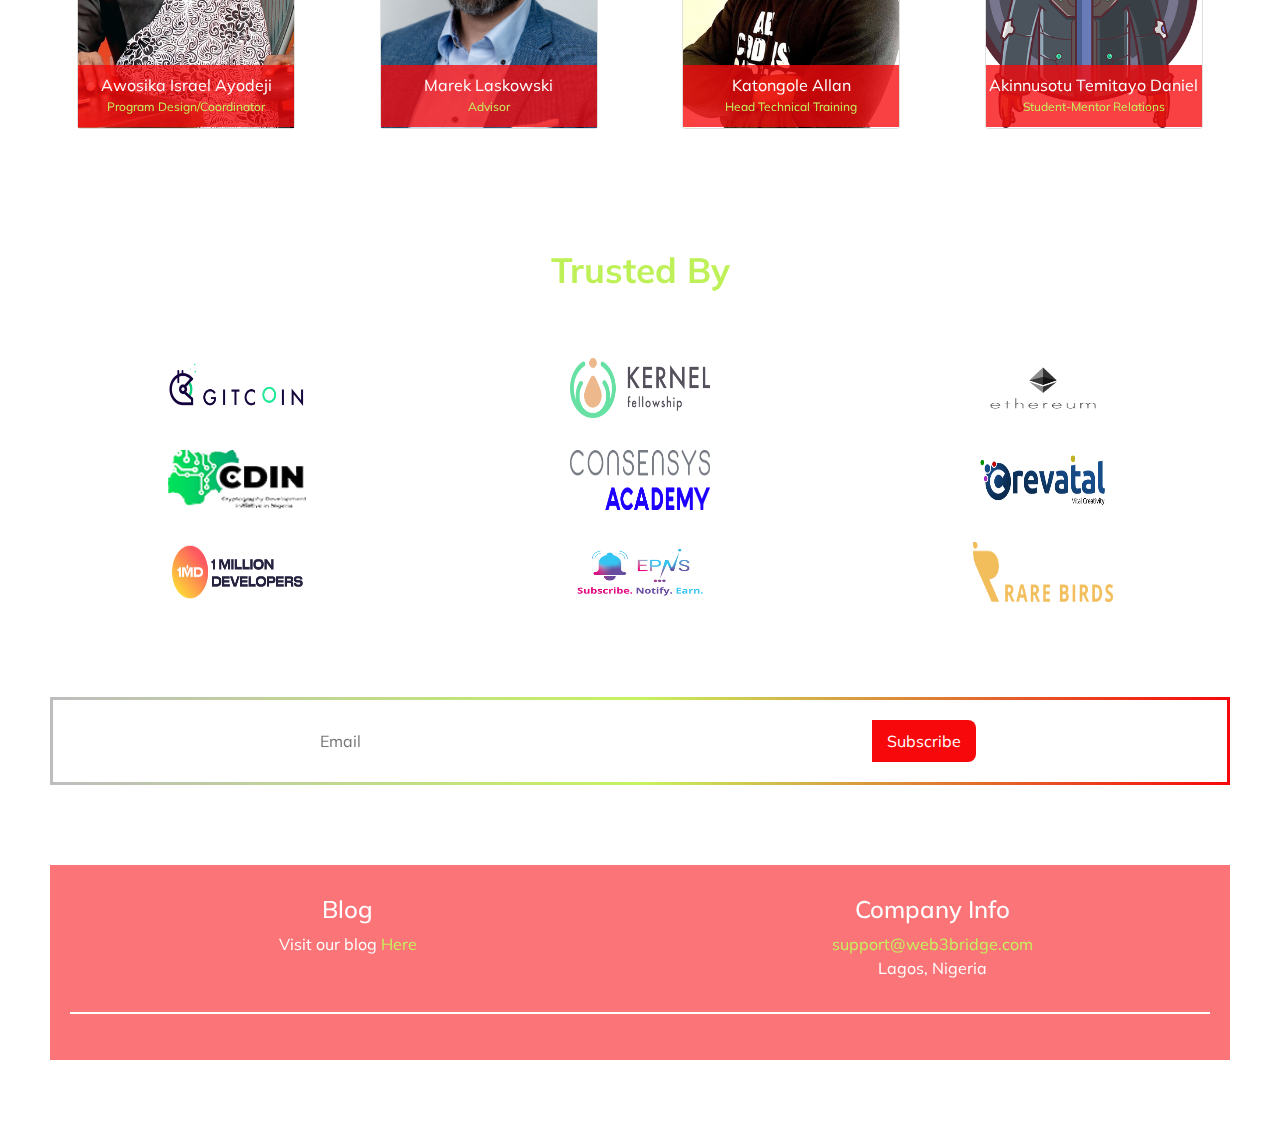
==== commit 4e88f48c: "corrections" ====
--- a/index.html
+++ b/index.html
@@ -39,7 +39,7 @@
         <div class="header">
             <div class="row">
                 <div class="col-md-6">
-                    <h2><span class="bold">LEARN</span> and <span class="bold">NETWORK</span> at Web3 Bridge</h2>
+                    <h2><span class="bold">LEARN</span> and <span class="bold">NETWORK</span> at Web3Bridge</h2>
                     <p><span class="bold2">MISSION:</span> To identify web3 passions, train them in a collaborative and
                         supportive remote environment and create an African web3 community.</p>
                     <button class="btn reg-btn">Register</button>
@@ -56,7 +56,7 @@
         </div> -->
 
         <!-- vision -->
-        <div class="vision animate__animated animate__backInDown">
+        <div class="vision animate__animated animate__fadeIn">
             <h2>Our Vision</h2>
             <div class="row vis">
                 <div class="col-md-6 icon">
@@ -138,7 +138,7 @@
             </main>
         </div> -->
 
-        <div class="target">
+        <div class="target animate__animated animate__fadeIn">
             <div class="row">
                 <!-- Achievment -->
                 <div class="col-md-6 ach">
@@ -256,6 +256,12 @@
             <div class="row">
                 <div class="col-md-3">
                     <div class="card">
+                        <img src="img/image (2).png" alt="" class="team-img">
+                        <p class="name">Awosika Israel Ayodeji<br><span>Program Design/Coordinator</span></p>
+                    </div>
+                </div>
+                <div class="col-md-3">
+                    <div class="card">
                         <img src="img/Marek_headshot2.jpg" alt="" class="team-img">
                         <p class="name">Marek Laskowski<br><span>Advisor</span></p>
                     </div>
@@ -270,12 +276,6 @@
                     <div class="card">
                         <img src="img/image (1).png" alt="" class="team-img">
                         <p class="name">Akinnusotu Temitayo Daniel<br><span>Student-Mentor Relations</span></p>
-                    </div>
-                </div>
-                <div class="col-md-3">
-                    <div class="card">
-                        <img src="img/image (2).png" alt="" class="team-img">
-                        <p class="name">Awosika Israel Ayodeji<br><span>Program Design/Coordinator</span></p>
                     </div>
                 </div>
             </div>
--- a/css/style.css
+++ b/css/style.css
@@ -43,7 +43,7 @@
 .header{
     padding: 30px 0;
     height: auto;
-    font-size: 30px;
+    font-size: 20px;
     line-height: 60px;
 }
 .header h2{
@@ -79,12 +79,11 @@
 }
 .fa{
     width: 100%;
-    /* margin: 4px 25%; */
-    font-size: 200px;
+    font-size: 100px;
     color: #fff;
 }
 .vis{
-    padding: 30px 0;
+    padding: 10px 0;
 }
 .vision h2{
     color: rgb(190, 241, 87);
@@ -95,11 +94,11 @@
 }
 .vision h4{
     text-align: center;
-    font-size: 30px;
+    font-size: 20px;
     margin-bottom: 20px;
 }
 .vision p{
-    font-size: 25px;
+    font-size: 20px;
     text-align: center;
 }
 .timeline{
@@ -204,6 +203,7 @@
 }
 .text{
     text-align: center;
+    font-size: 18px;
 }
 .alumni{
     padding: 60px 0;
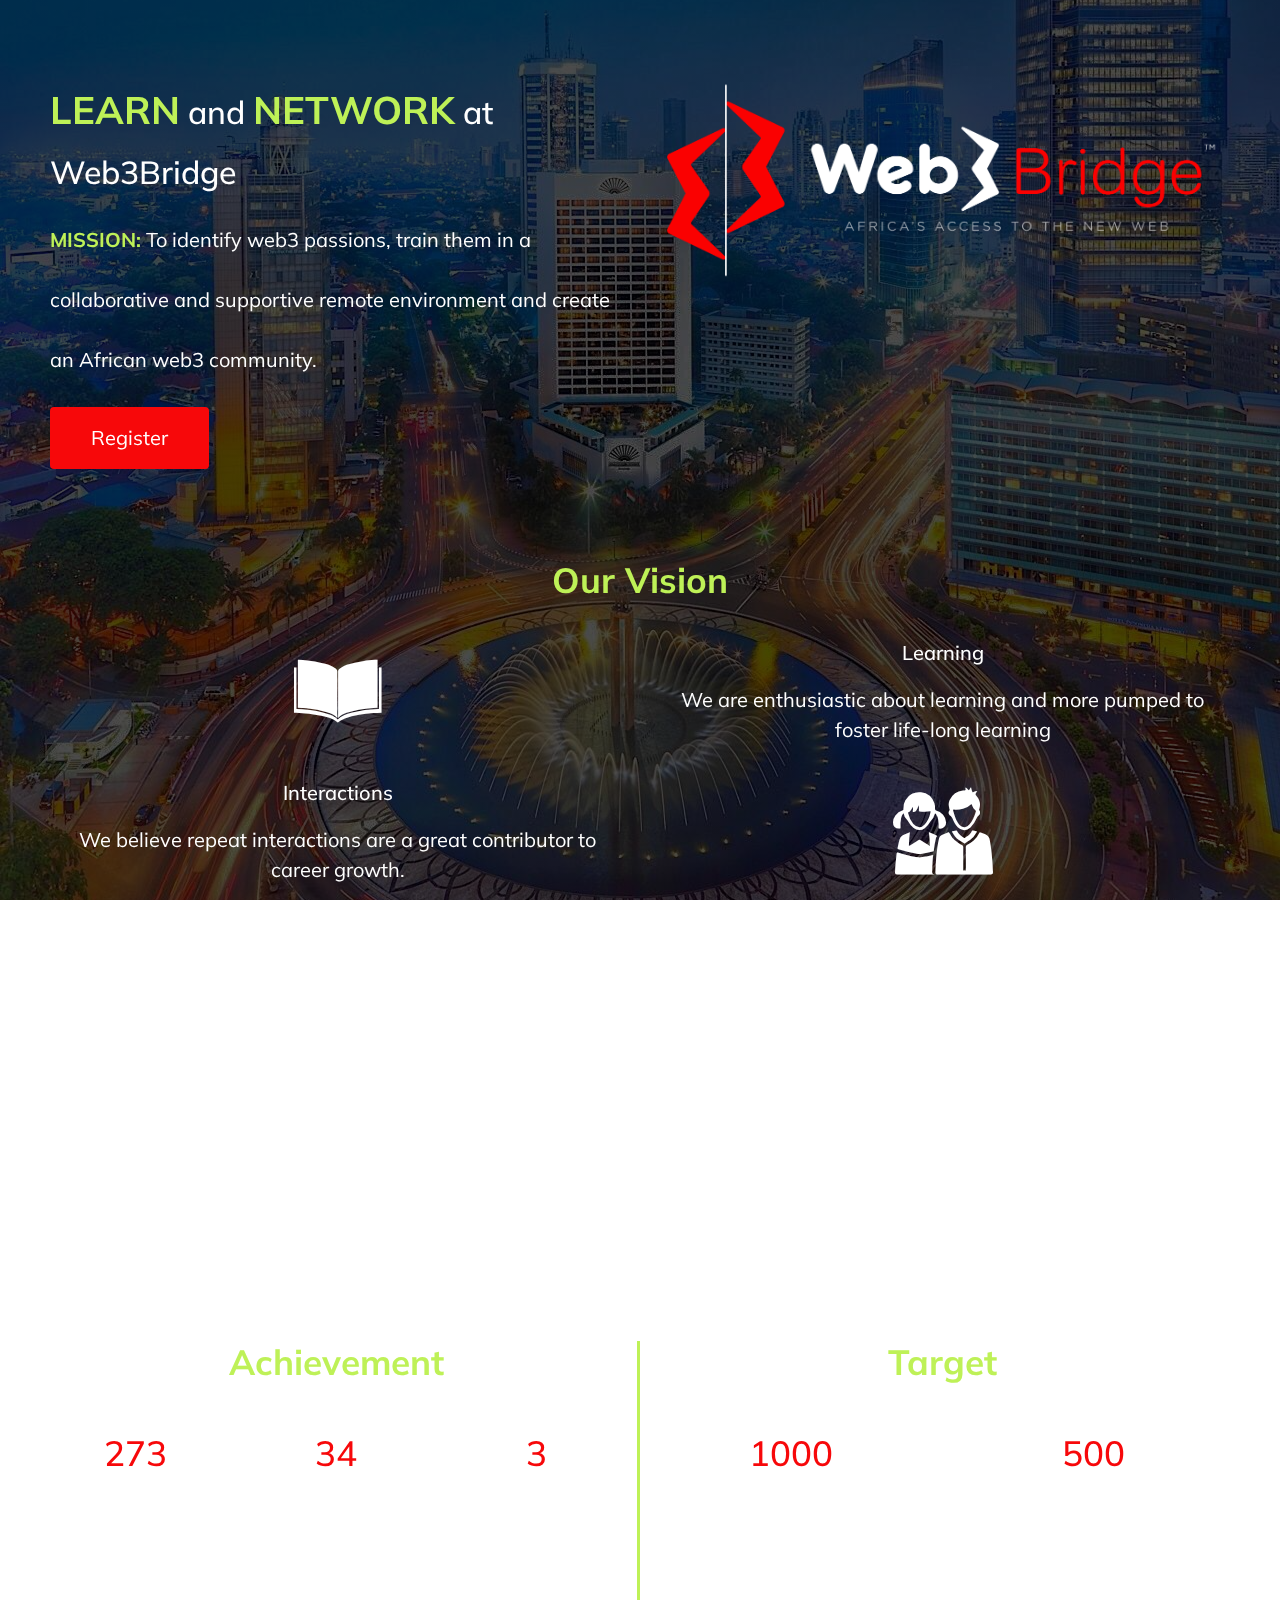
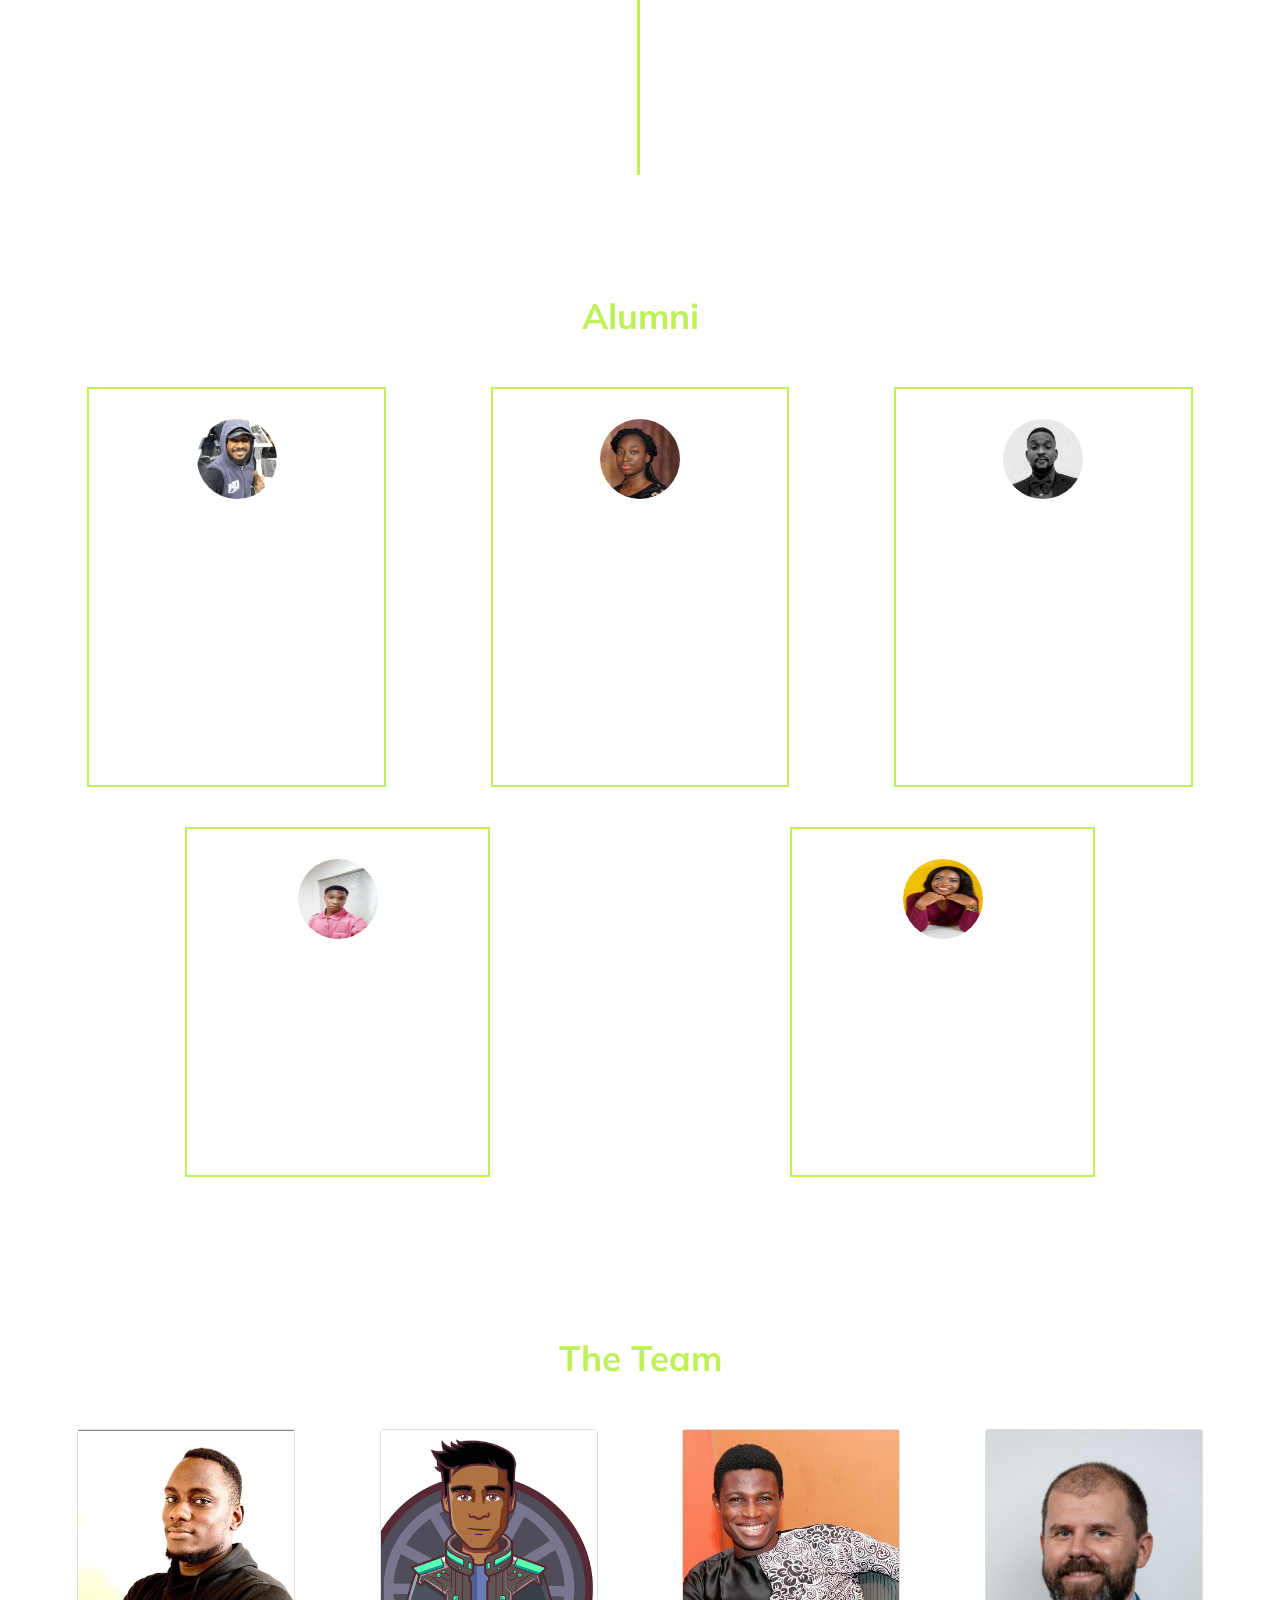
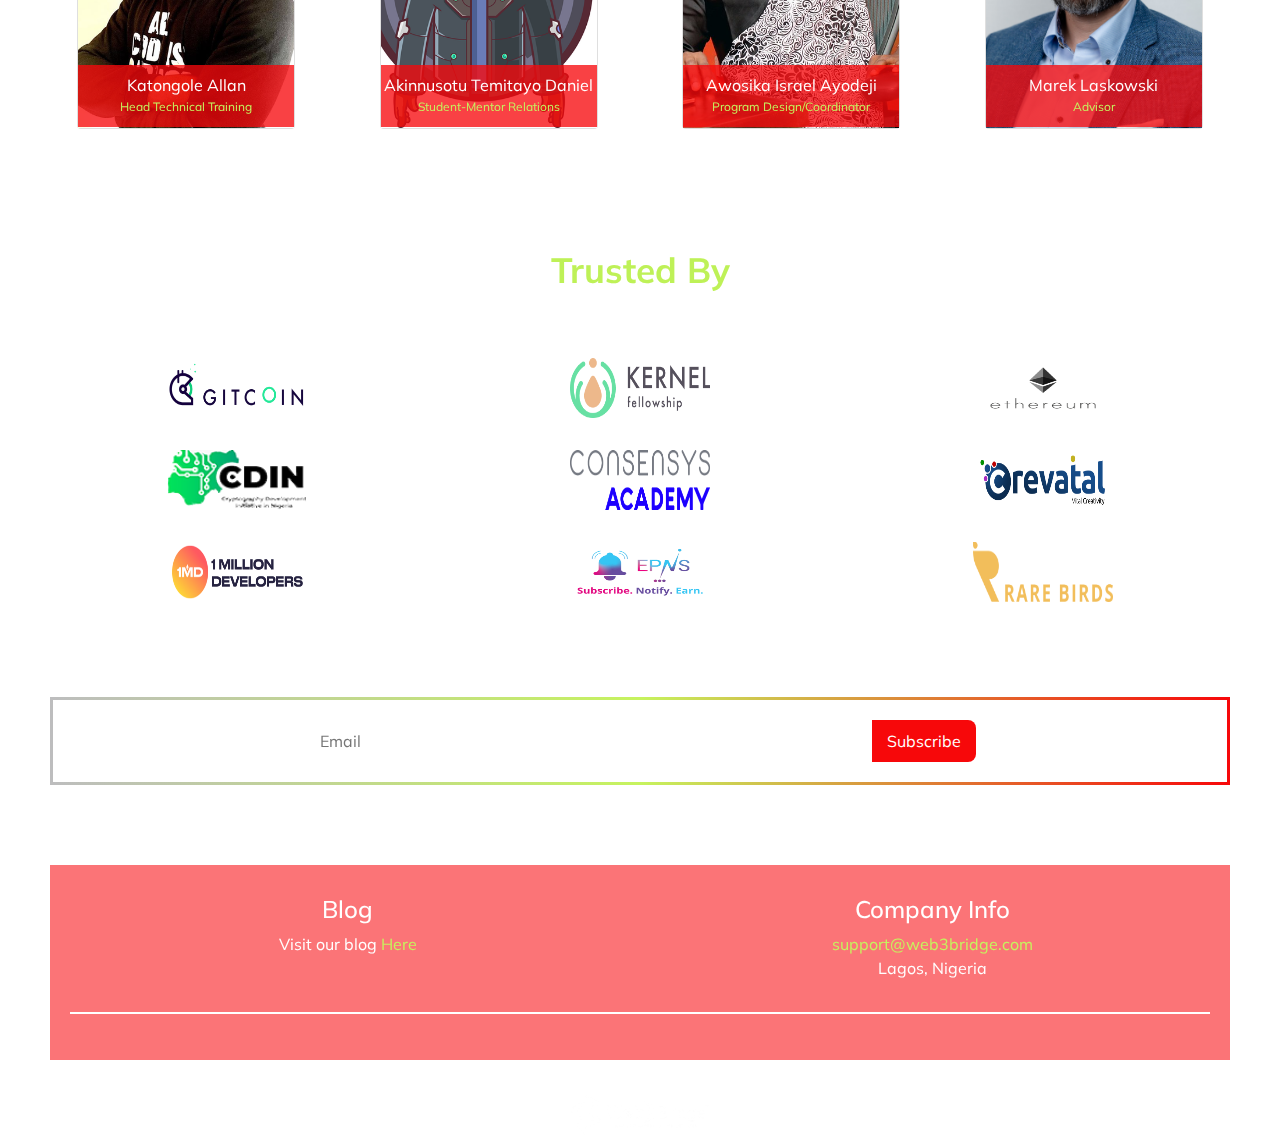
==== commit 50bf103d: "team corrected" ====
--- a/index.html
+++ b/index.html
@@ -256,6 +256,18 @@
             <div class="row">
                 <div class="col-md-3">
                     <div class="card">
+                        <img src="img/image.png" alt="" class="team-img">
+                        <p class="name">Katongole Allan<br><span>Head Technical Training</span></p>
+                    </div>
+                </div>
+                <div class="col-md-3">
+                    <div class="card">
+                        <img src="img/image (1).png" alt="" class="team-img">
+                        <p class="name">Akinnusotu Temitayo Daniel<br><span>Student-Mentor Relations</span></p>
+                    </div>
+                </div>
+                <div class="col-md-3">
+                    <div class="card">
                         <img src="img/image (2).png" alt="" class="team-img">
                         <p class="name">Awosika Israel Ayodeji<br><span>Program Design/Coordinator</span></p>
                     </div>
@@ -264,18 +276,6 @@
                     <div class="card">
                         <img src="img/Marek_headshot2.jpg" alt="" class="team-img">
                         <p class="name">Marek Laskowski<br><span>Advisor</span></p>
-                    </div>
-                </div>
-                <div class="col-md-3">
-                    <div class="card">
-                        <img src="img/image.png" alt="" class="team-img">
-                        <p class="name">Katongole Allan<br><span>Head Technical Training</span></p>
-                    </div>
-                </div>
-                <div class="col-md-3">
-                    <div class="card">
-                        <img src="img/image (1).png" alt="" class="team-img">
-                        <p class="name">Akinnusotu Temitayo Daniel<br><span>Student-Mentor Relations</span></p>
                     </div>
                 </div>
             </div>
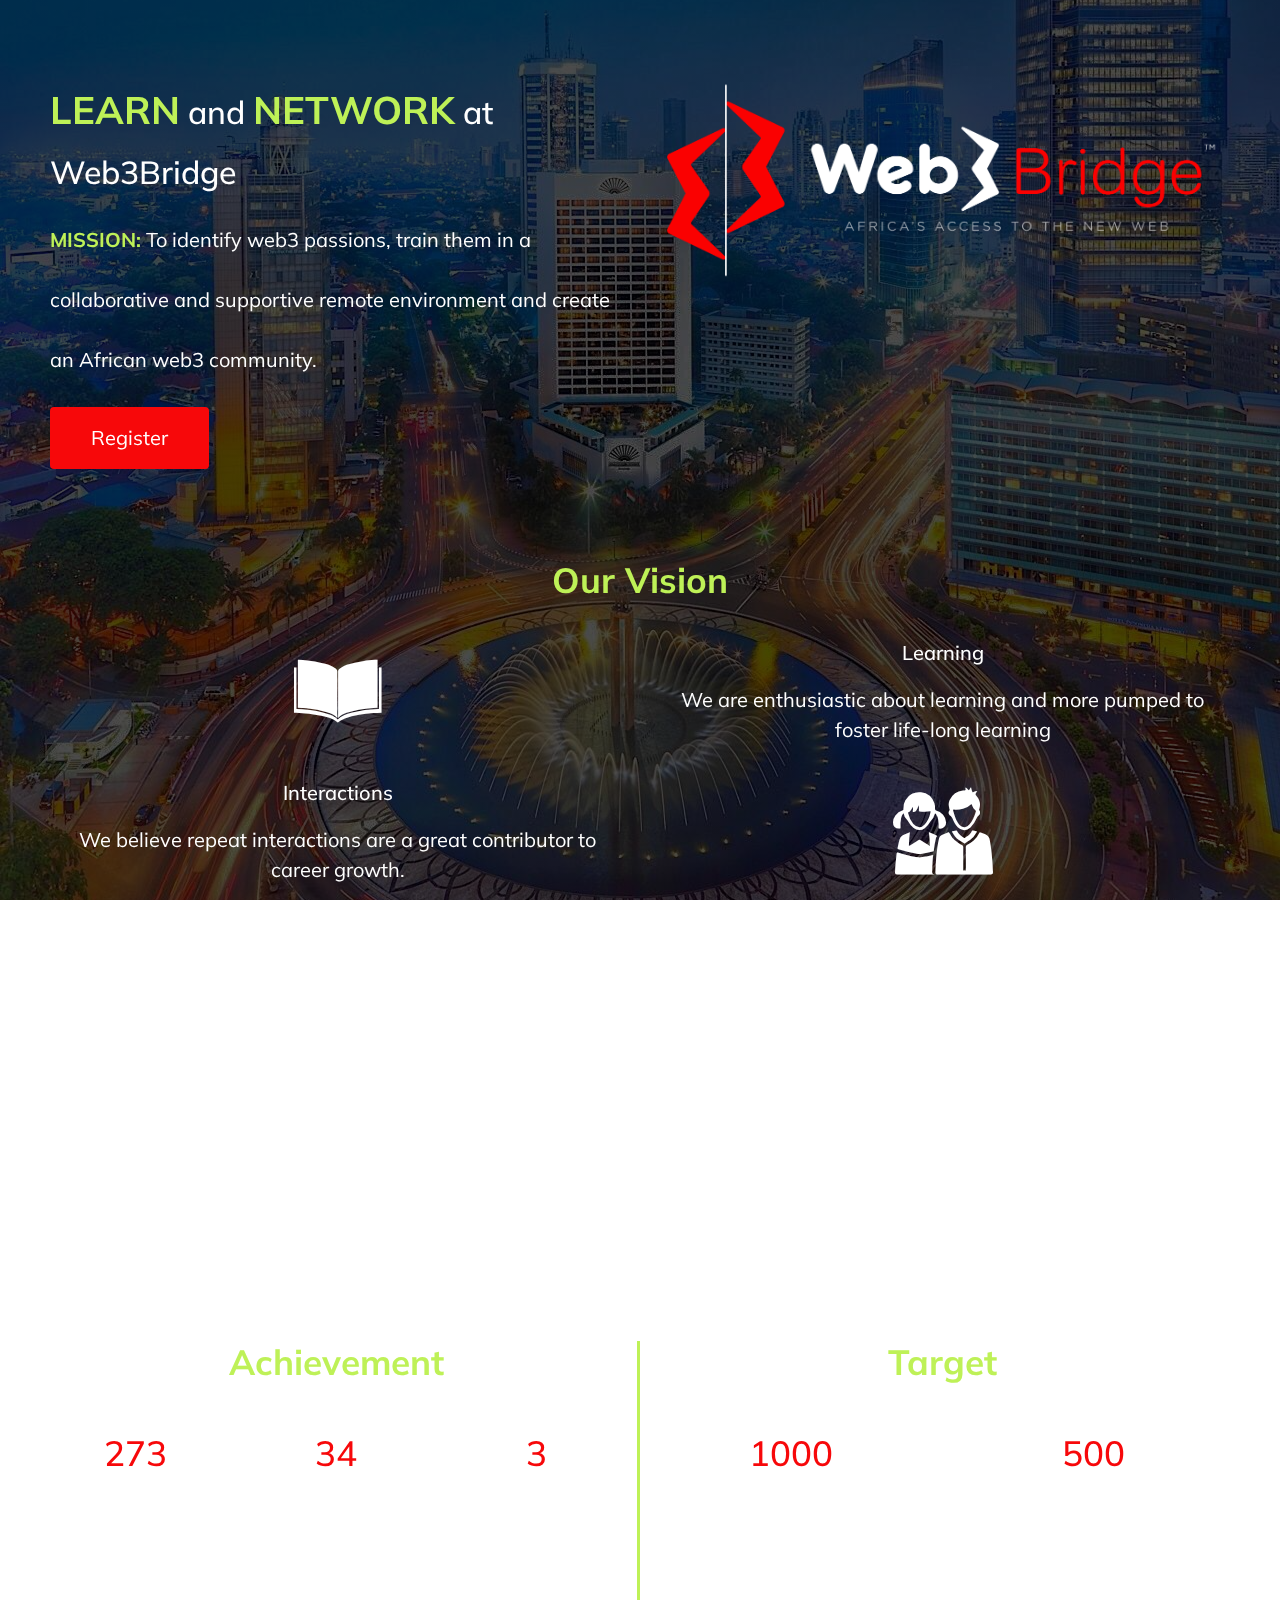
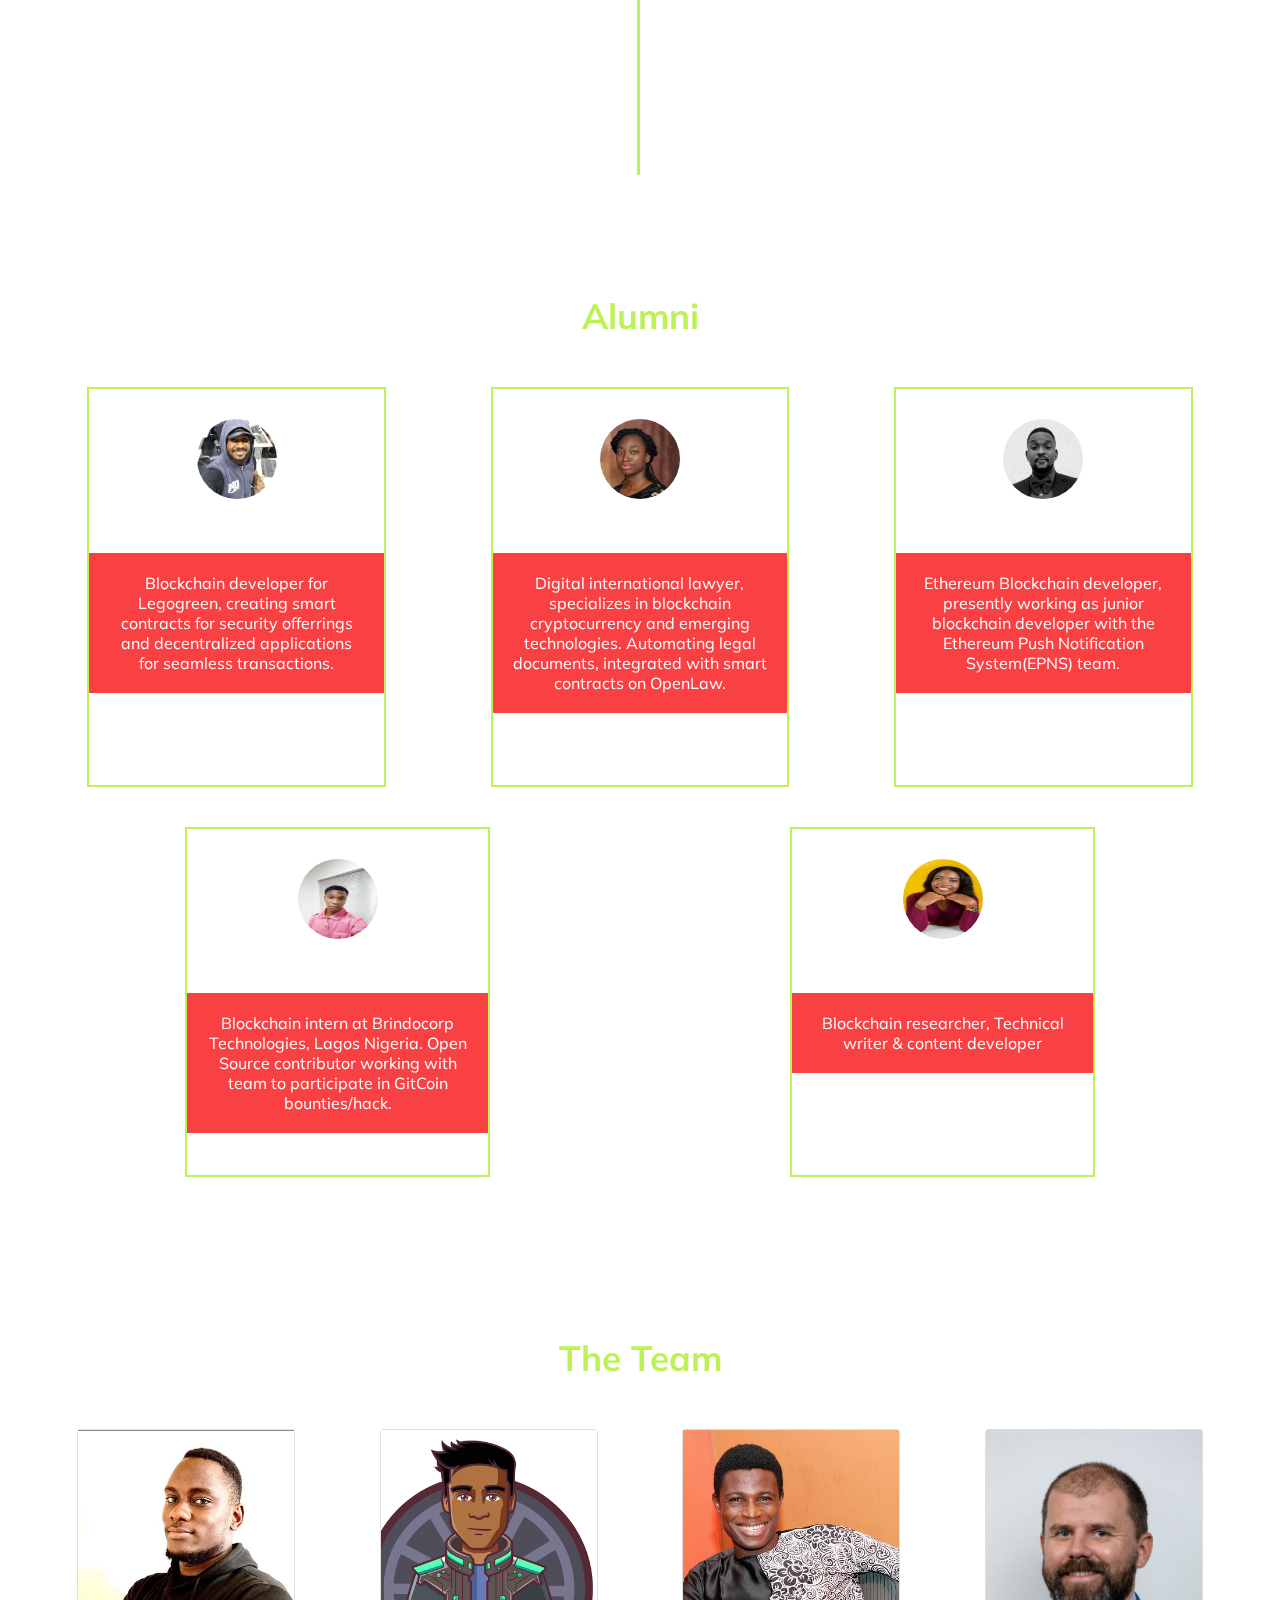
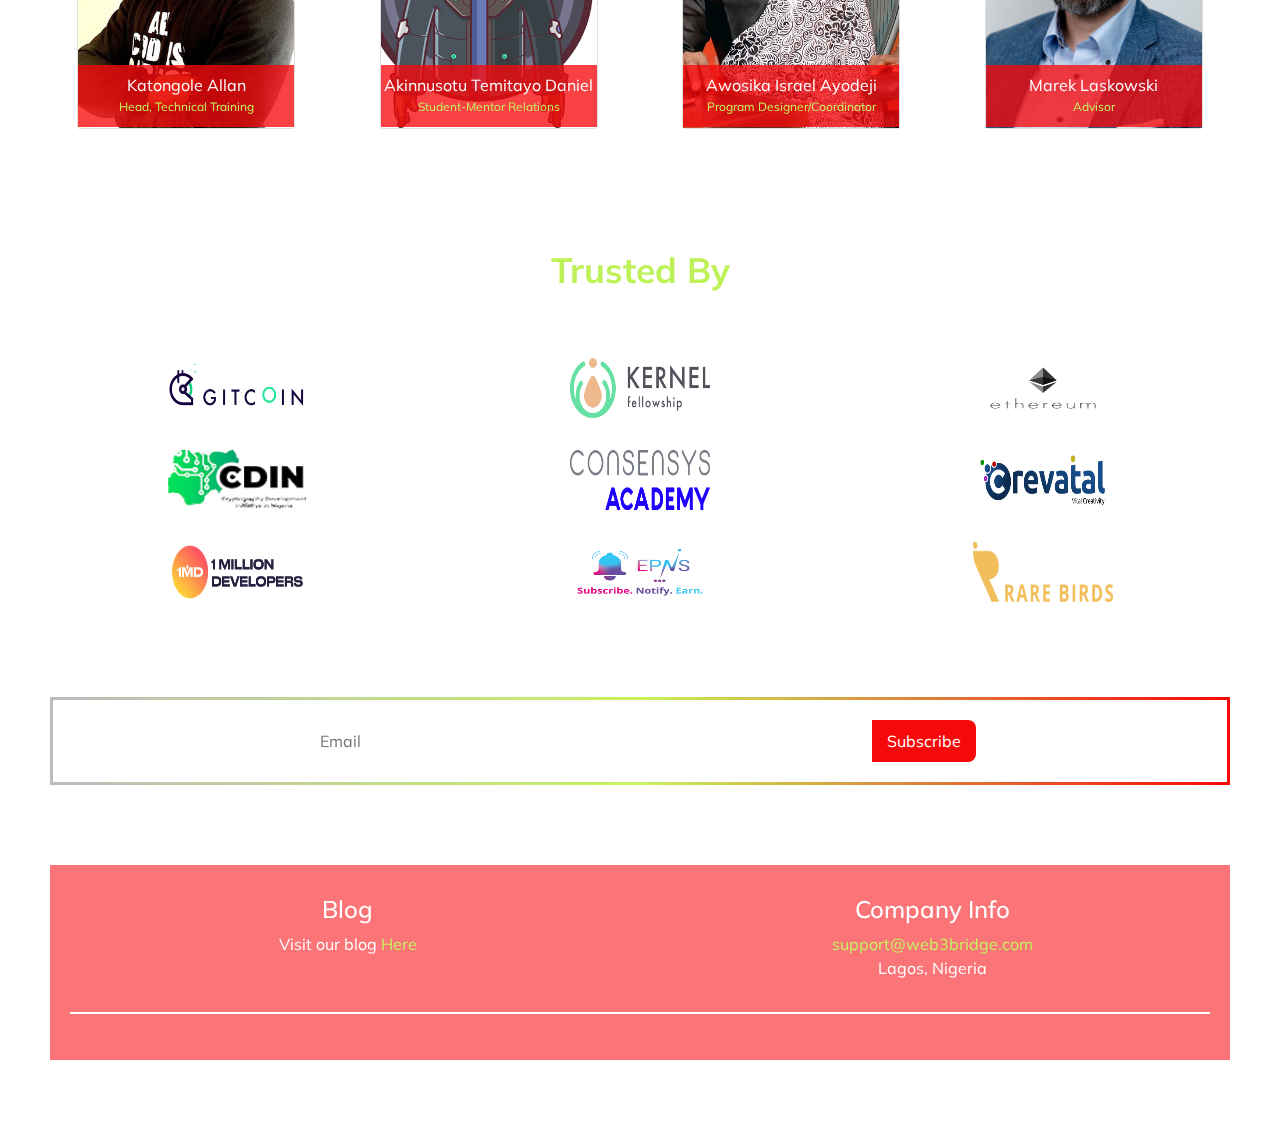
==== commit d0955fc7: "alumni update" ====
--- a/index.html
+++ b/index.html
@@ -257,7 +257,7 @@
                 <div class="col-md-3">
                     <div class="card">
                         <img src="img/image.png" alt="" class="team-img">
-                        <p class="name">Katongole Allan<br><span>Head Technical Training</span></p>
+                        <p class="name">Katongole Allan<br><span>Head, Technical Training</span></p>
                     </div>
                 </div>
                 <div class="col-md-3">
@@ -269,7 +269,7 @@
                 <div class="col-md-3">
                     <div class="card">
                         <img src="img/image (2).png" alt="" class="team-img">
-                        <p class="name">Awosika Israel Ayodeji<br><span>Program Design/Coordinator</span></p>
+                        <p class="name">Awosika Israel Ayodeji<br><span>Program Designer/Coordinator</span></p>
                     </div>
                 </div>
                 <div class="col-md-3">
@@ -346,7 +346,7 @@
             </div>
             <hr>
             <div class="d-flex justify-content-around font">
-                <a href="#"><i class="ion-social-facebook"></i></a>
+                <!-- <a href="#"><i class="ion-social-facebook"></i></a> -->
                 <a href="https://twitter.com/web3bridge"><i class="ion-social-twitter"></i></a>
                 <a href="#"><i class="ion-social-youtube"></i></a>
             </div>
--- a/css/style.css
+++ b/css/style.css
@@ -219,7 +219,7 @@
     border: 2px solid rgb(190, 241, 87);
     width: 80%;
     height: 400px;
-    padding: 30px 20px;
+    padding: 30px 0px;
     text-align: center;
     margin: 0 auto;
 }
@@ -227,9 +227,18 @@
     border: 2px solid rgb(190, 241, 87);
     width: 53%;
     height: 350px;
-    padding: 30px 20px;
+    padding: 30px 0px;
     text-align: center;
     margin: 40px auto;
+}
+.test{
+    margin-top: 30px;
+    background-color: #f7080cc4;
+    color: #fff;
+    width: 100%;
+    text-align: center;
+    padding: 20px;
+    line-height: 20px;
 }
 .al-img{
     width: 80px;
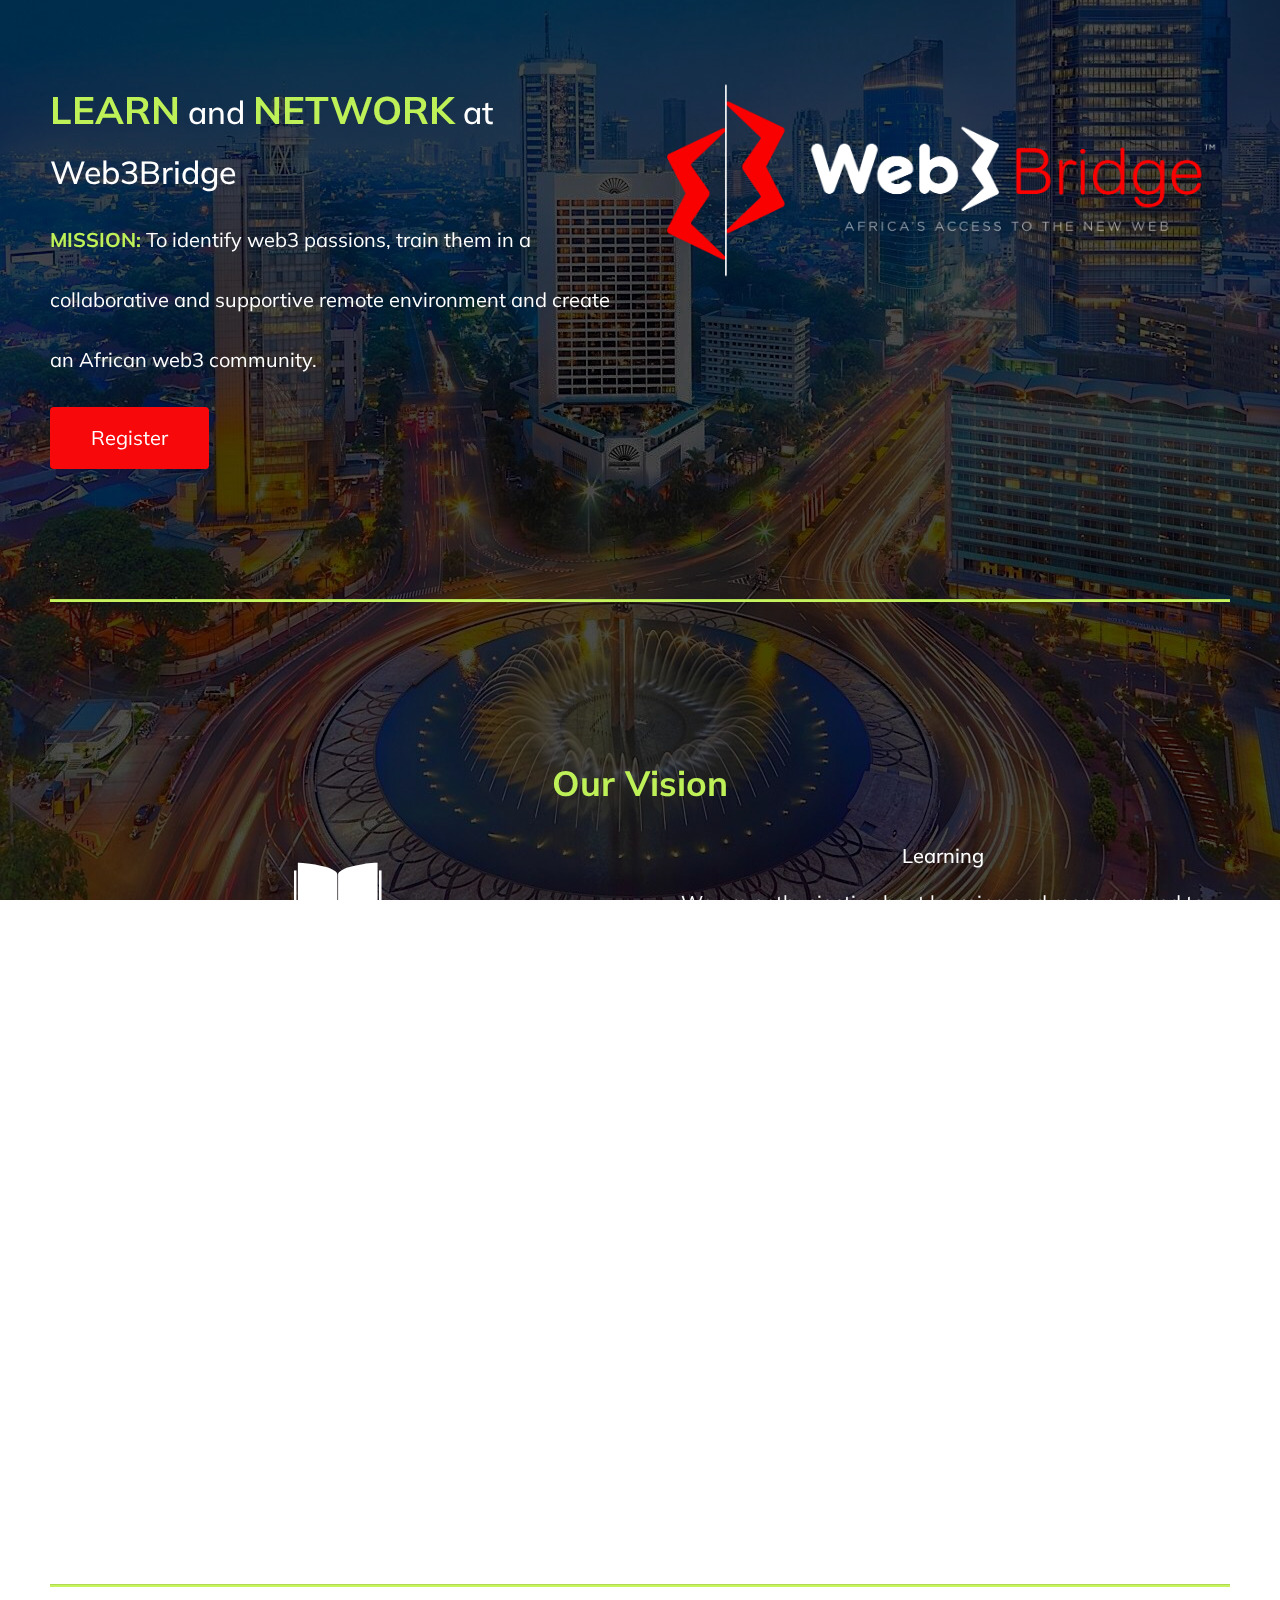
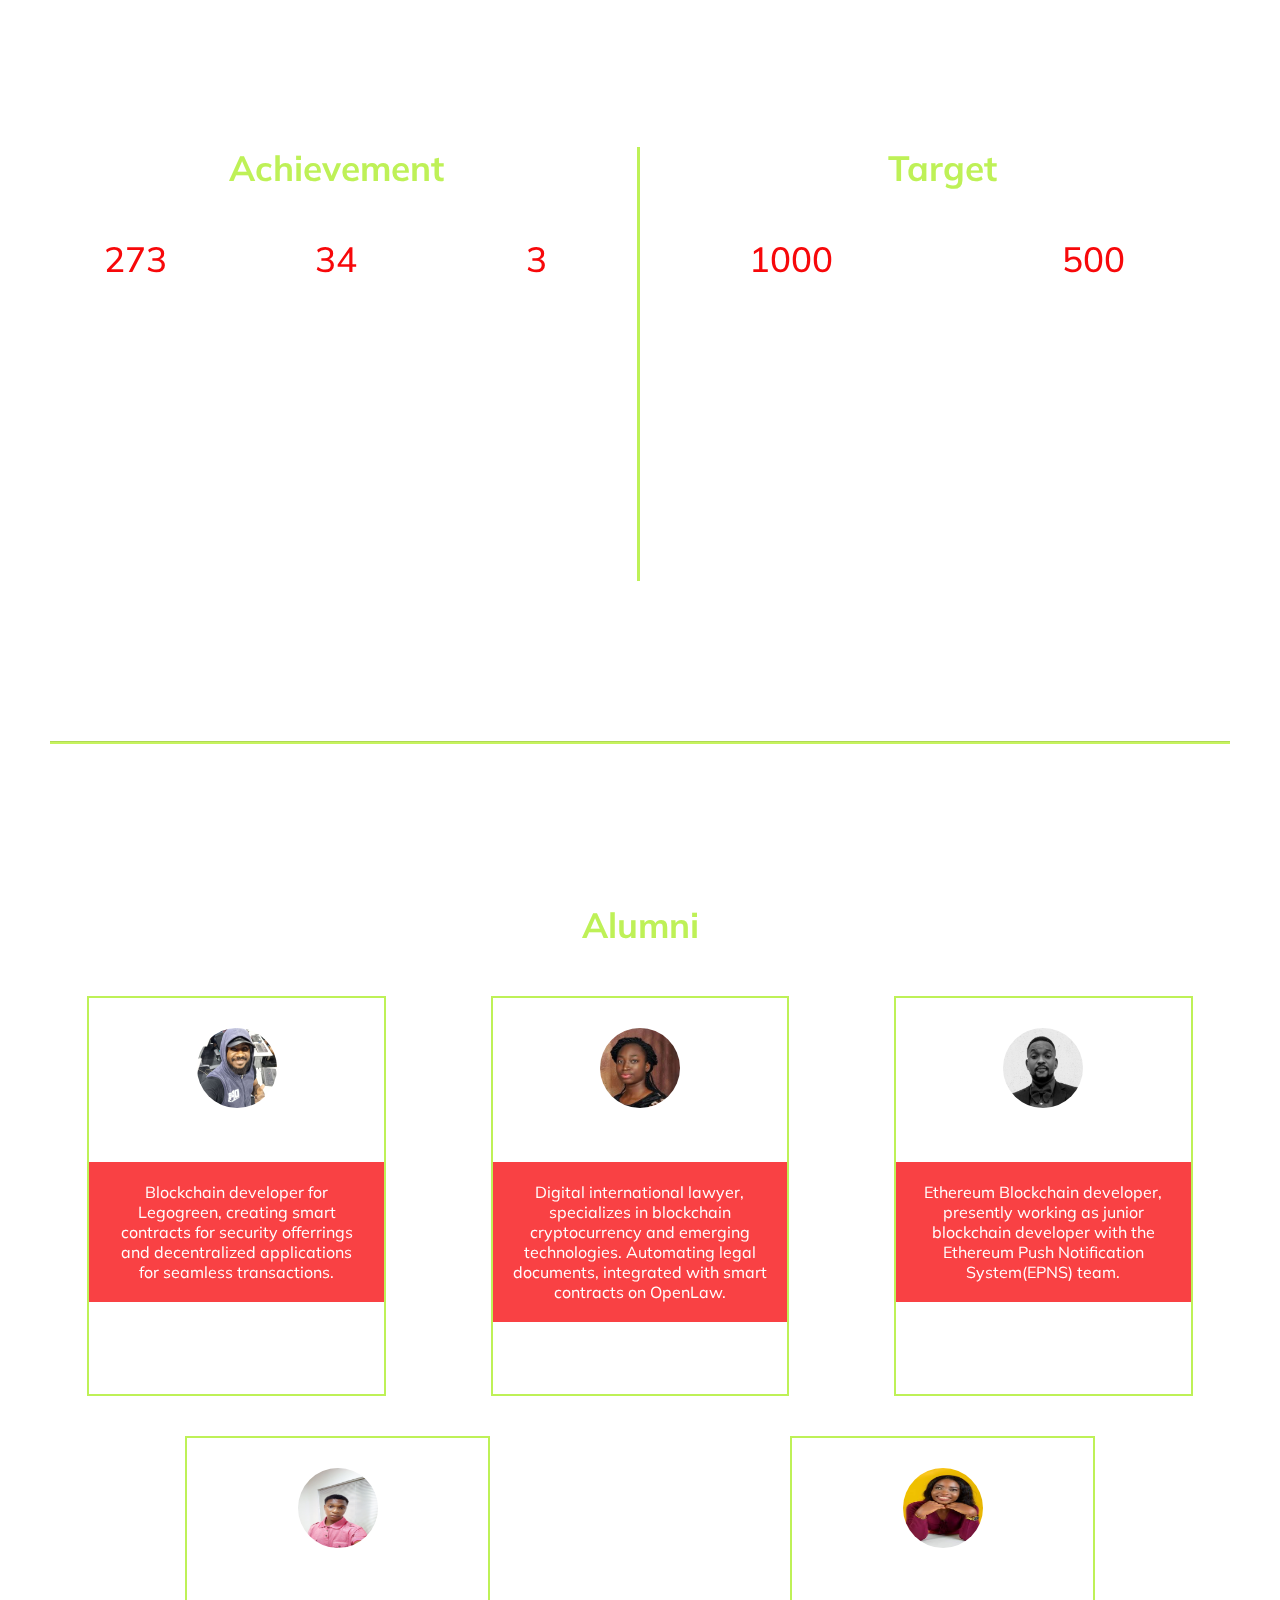
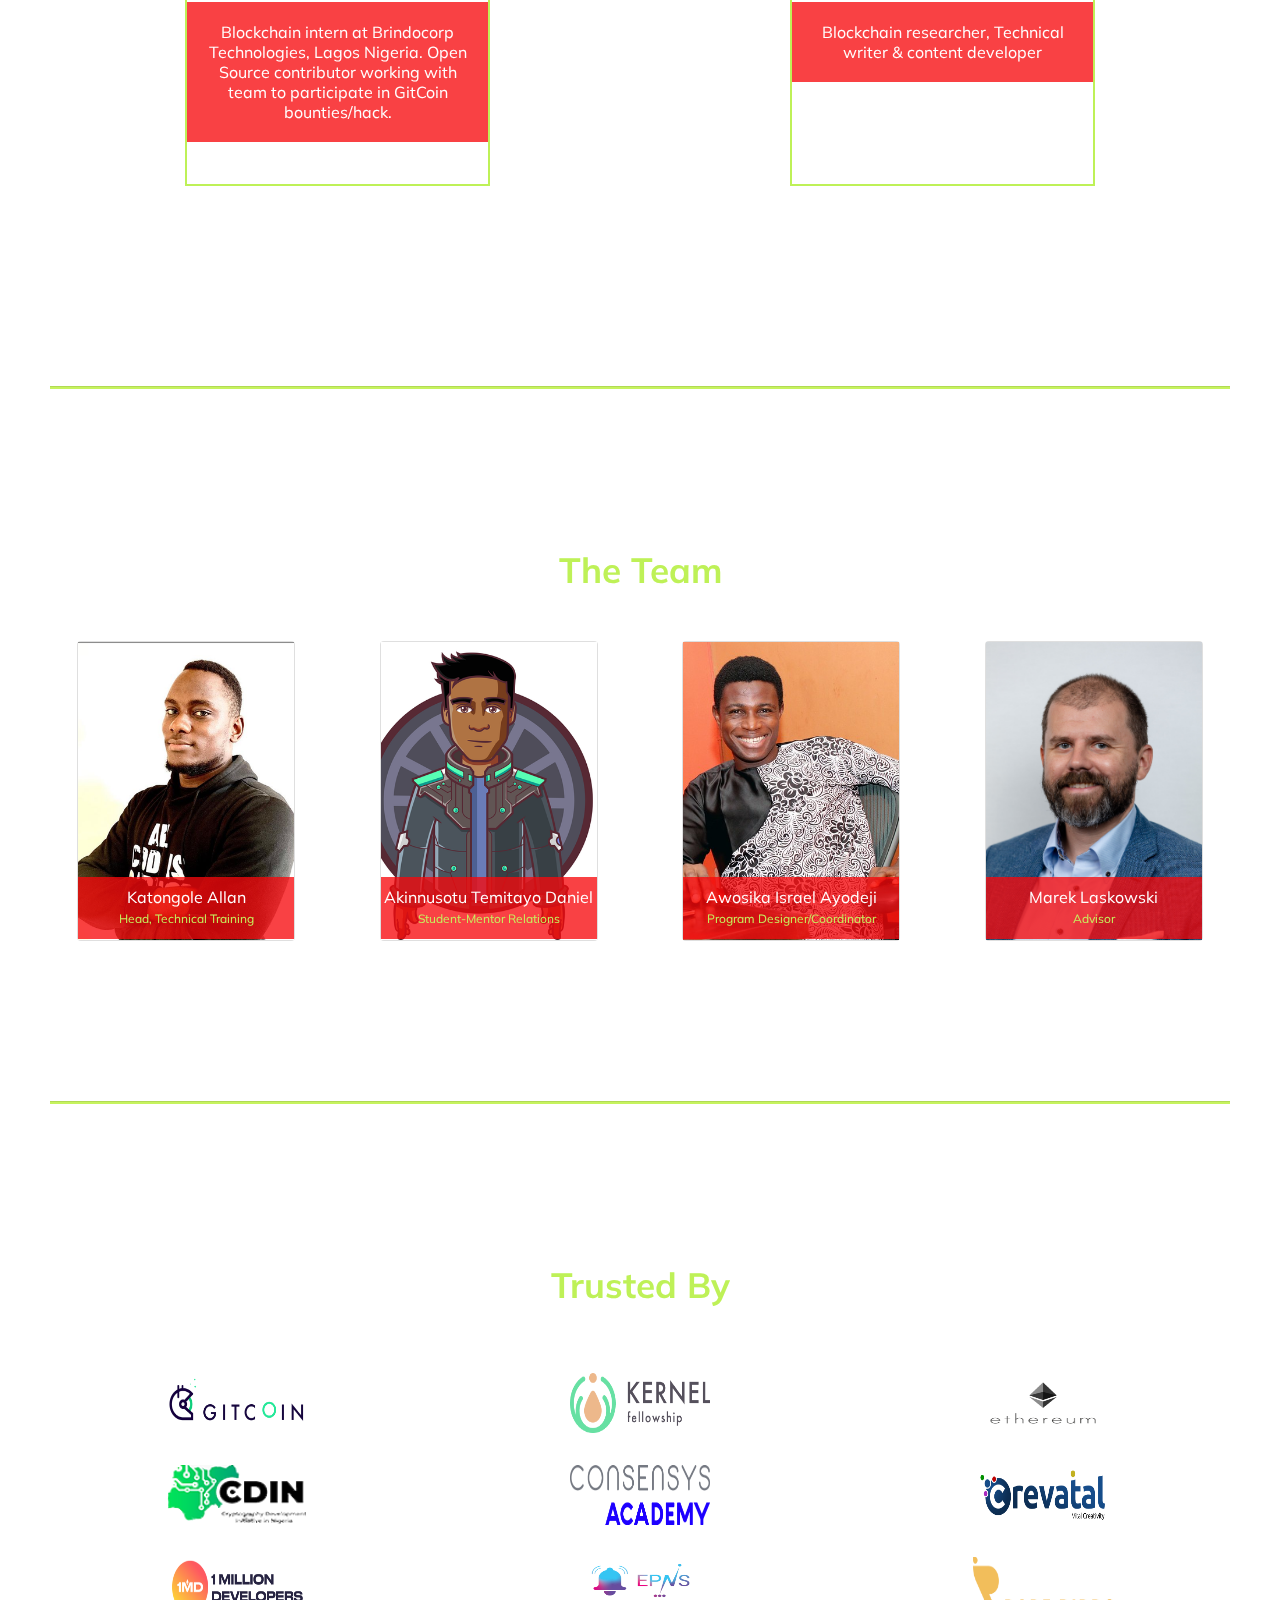
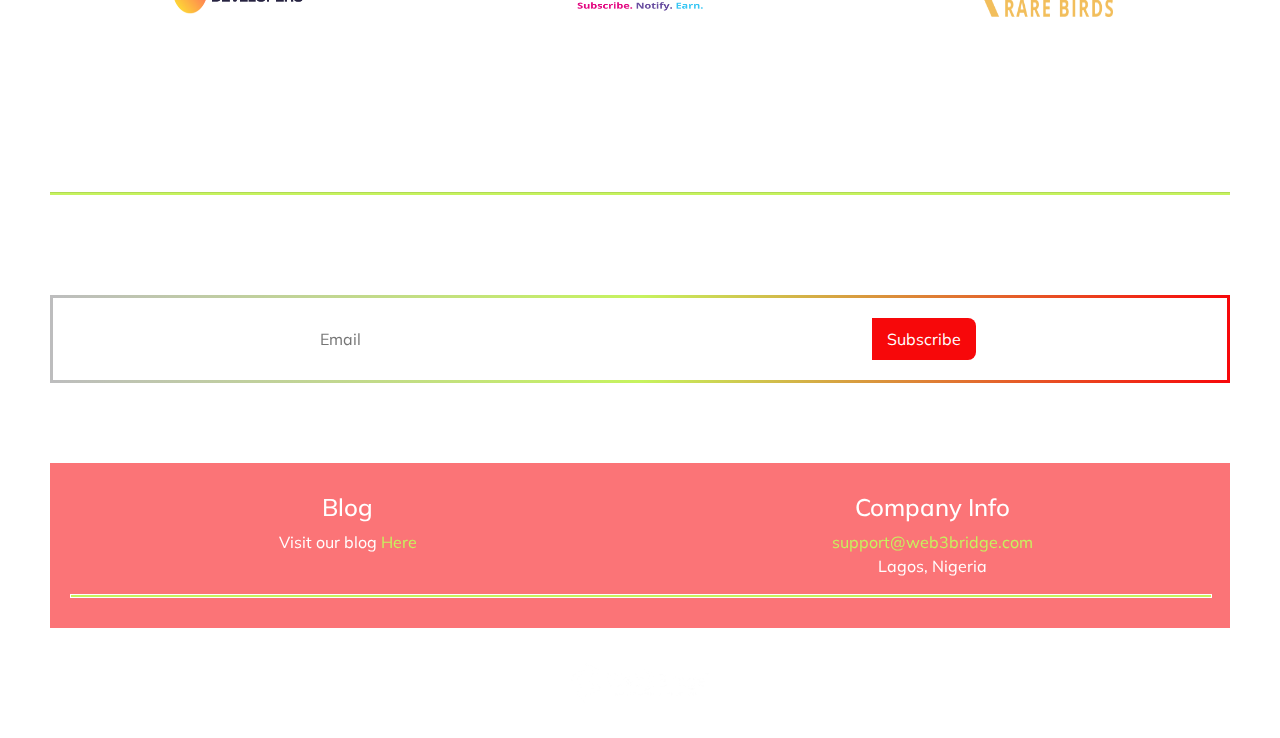
==== commit 914af0b9: "another update" ====
--- a/index.html
+++ b/index.html
@@ -50,10 +50,7 @@
             </div>
         </div>
 
-        <!-- mission -->
-        <!-- <div class="mission">
-
-        </div> -->
+        <hr>
 
         <!-- vision -->
         <div class="vision animate__animated animate__fadeIn">
@@ -137,6 +134,7 @@
                 </p>
             </main>
         </div> -->
+        <hr>
 
         <div class="target animate__animated animate__fadeIn">
             <div class="row">
@@ -185,6 +183,7 @@
                 </div>
             </div>
         </div>
+        <hr>
         <!-- Alumni -->
         <div class="alumni">
             <h2>Alumni</h2>
@@ -249,6 +248,7 @@
                 </div>
             </div>
         </div>
+        <hr>
 
         <!-- team -->
         <div class="team">
@@ -281,6 +281,7 @@
             </div>
         </div>
 
+        <hr>
         <!-- trusted -->
         <div class="trusted">
             <h2>Trusted By</h2>
@@ -318,6 +319,7 @@
                 </div>
             </div>
         </div>
+        <hr>
 
         <!-- subscribe -->
         <div class="Subscribe">
--- a/css/style.css
+++ b/css/style.css
@@ -82,6 +82,12 @@
     font-size: 100px;
     color: #fff;
 }
+hr{
+    width: 100%;
+    height: 2px;
+    background-color: rgb(198, 243, 94);
+    margin: 100px 0;
+}
 .vis{
     padding: 10px 0;
 }
@@ -333,14 +339,15 @@
 .footer a{
     color: rgb(198, 243, 94);
 }
-hr{
+.footer hr{
+    margin: 0;
     border: 1px solid #fff;
 }
 .font{
     font-size: 40px;
 }
 .web{
-    margin-top: 30px;
+    padding: 30px 0;
     text-align: center;
 }
 .logo2{
@@ -348,14 +355,6 @@
     height: 50px;
 }
 @media (max-width: 480px){
-    .main{
-        background: url(../img/cool.jpg);
-        height: 857vh;
-        background-attachment: fixed;
-        background-position: center;
-        background-repeat: no-repeat;
-        background-size: cover;
-    }
     .header{
         padding: 30px 0;
         height: auto;
@@ -484,14 +483,6 @@
     }
 }
 @media (min-width: 481px) and (max-width: 780px){
-    .main{
-        background: url(../img/cool.jpg);
-        height: 557vh;
-        background-attachment: fixed;
-        background-position: center;
-        background-repeat: no-repeat;
-        background-size: cover;
-    }
     .header{
         padding: 30px 0;
         height: auto;
@@ -609,19 +600,4 @@
     .header .row{
         flex-direction: row;
     }
-}
-@media (max-width:280px){
-    .main{
-        height: 907vh;
-    }
-}
-@media (min-width:281px) and (max-width:380px){
-    .main{
-        height: 792vh;
-    }
-}
-@media (min-width:381px) and (max-width:410px){
-    .main{
-        height: 647vh;
-    }
 }